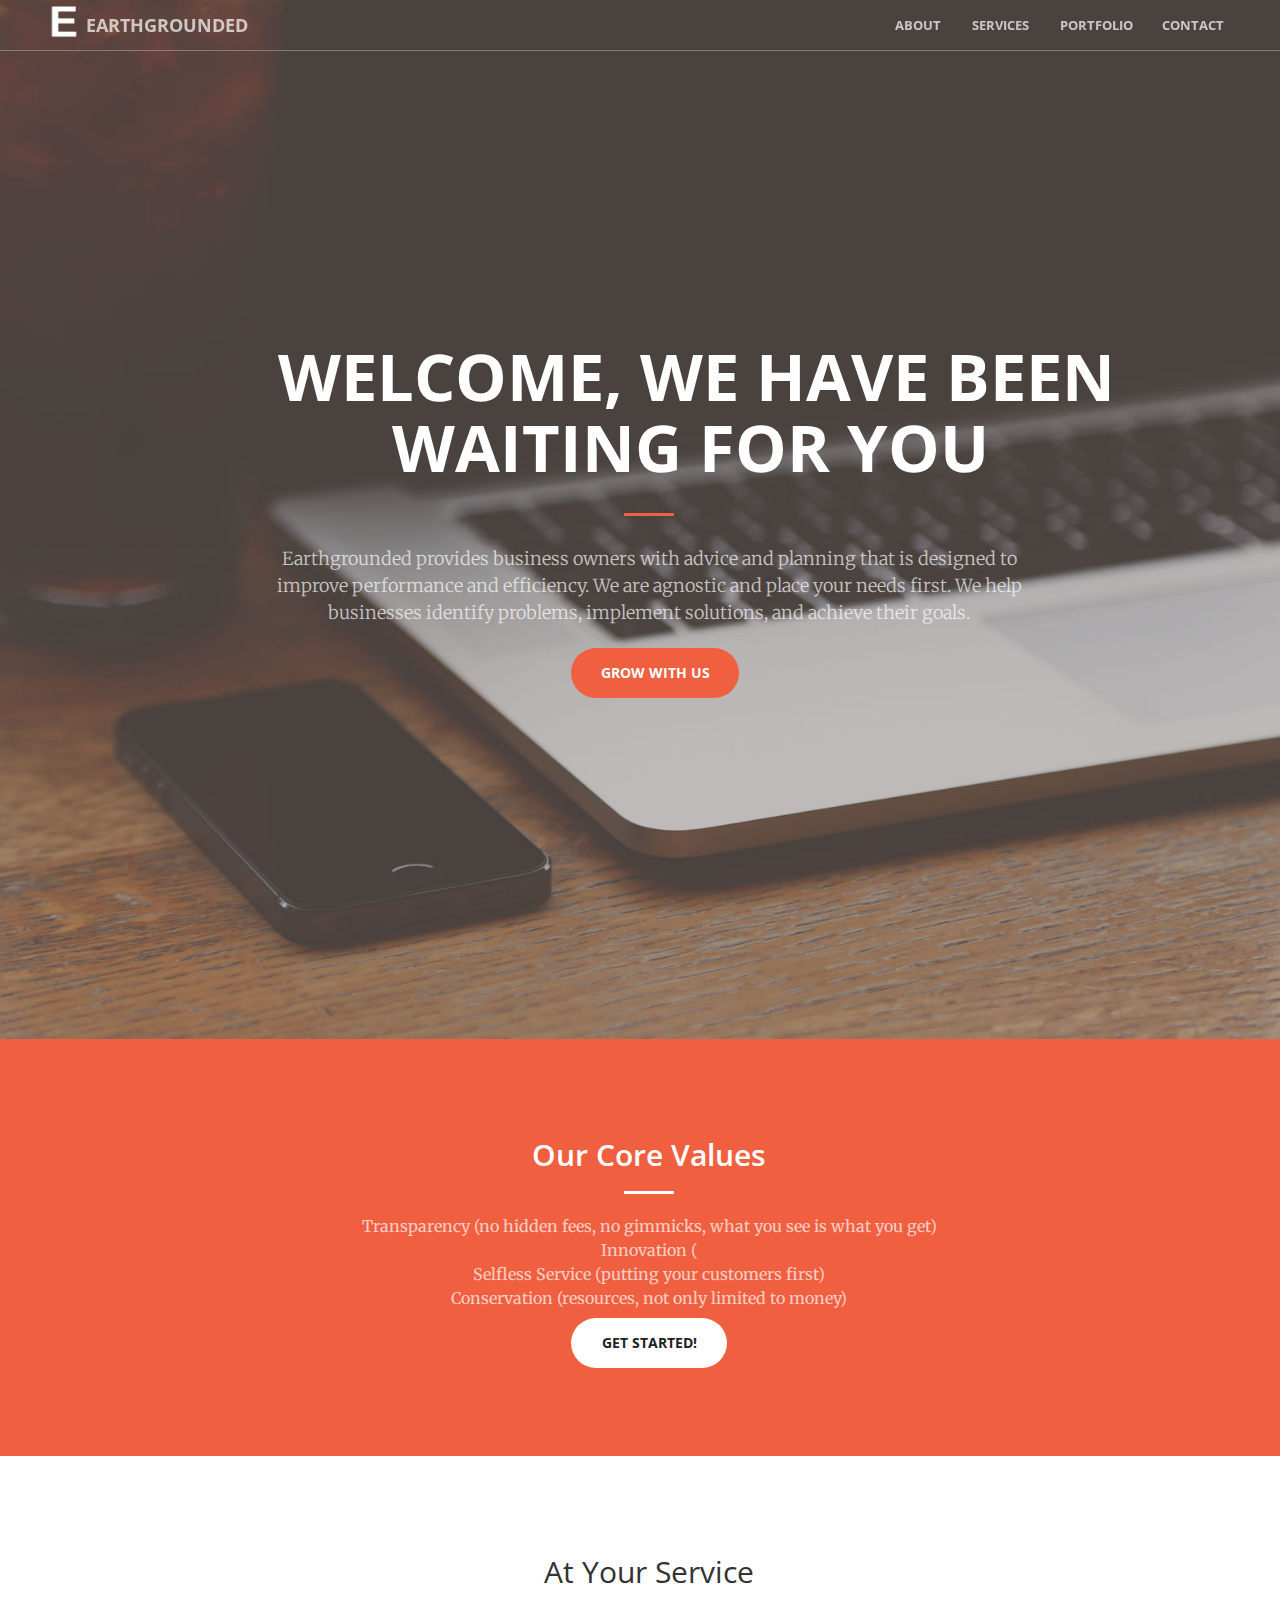
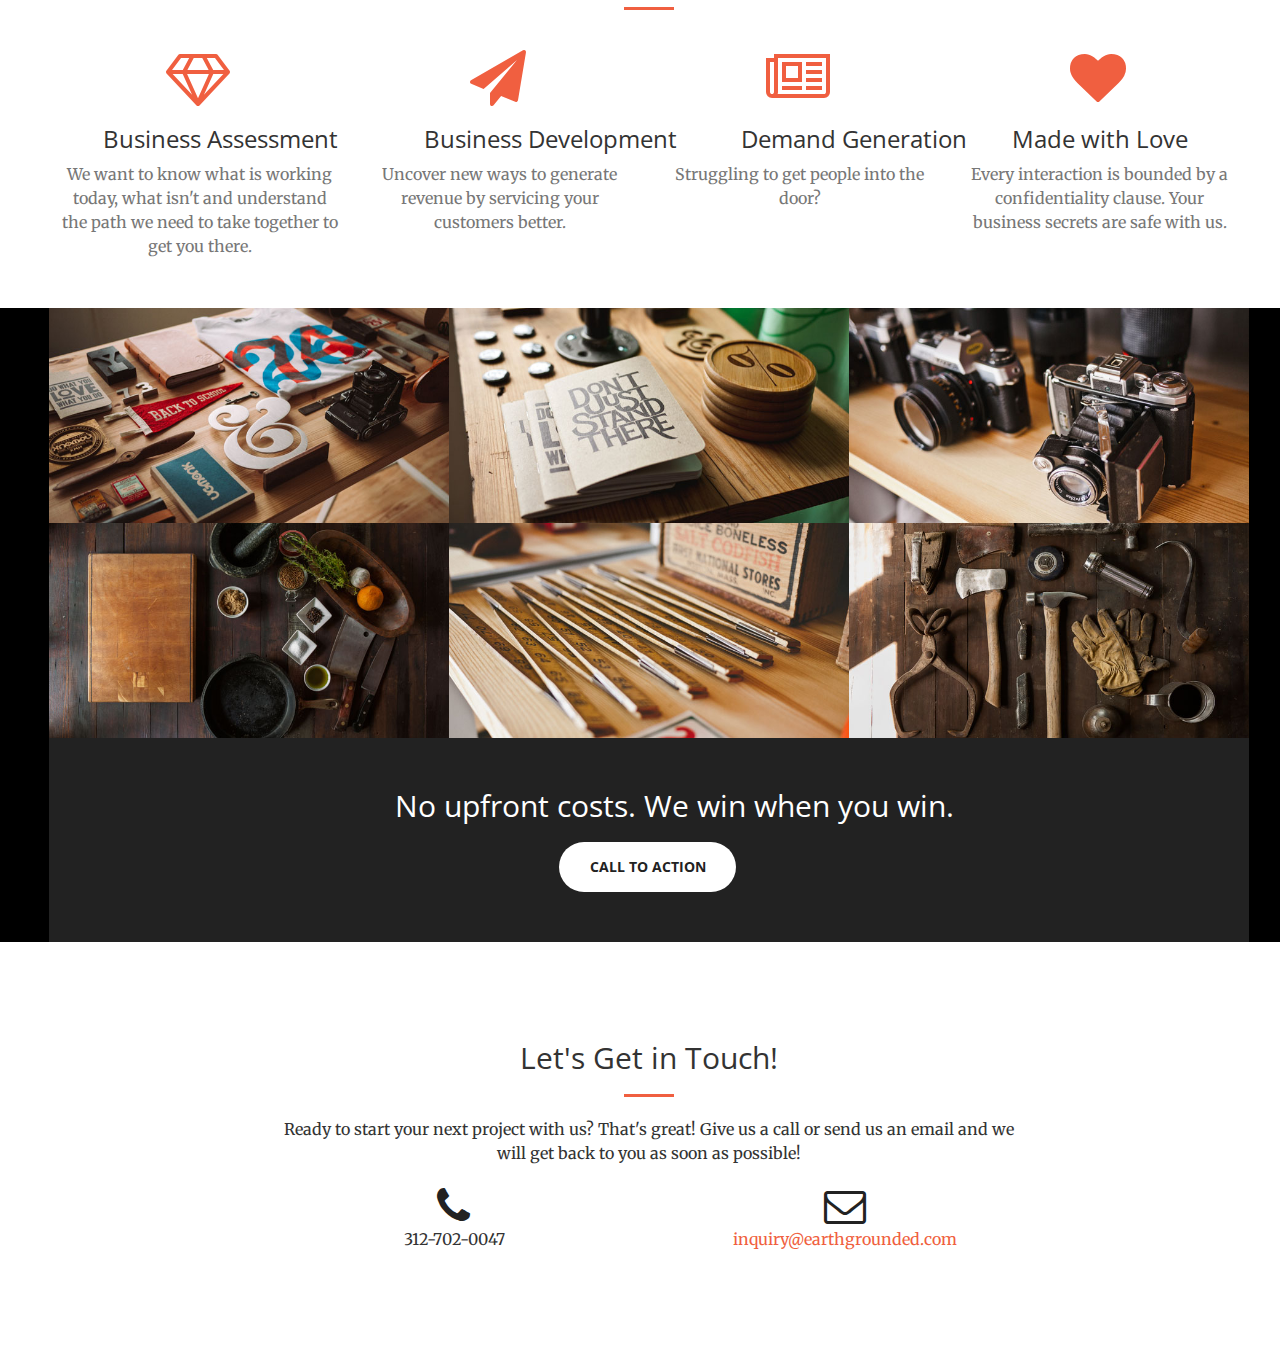
==== home.html @ 58cc75e0 "Add files via upload" ====
﻿<!DOCTYPE html>
<html>
  <head>
    <title>Home</title>
    <meta http-equiv="X-UA-Compatible" content="IE=edge"/>
    <meta http-equiv="content-type" content="text/html; charset=utf-8"/>
    <meta name="apple-mobile-web-app-capable" content="yes"/>
    <link href="resources/css/axure_rp_page.css" type="text/css" rel="stylesheet"/>
    <link href="data/styles.css" type="text/css" rel="stylesheet"/>
    <link href="files/home/styles.css" type="text/css" rel="stylesheet"/>
    <link href="http://maxcdn.bootstrapcdn.com/font-awesome/4.3.0/css/font-awesome.min.css" type="text/css" rel="stylesheet"/>
    <link href="http://fonts.googleapis.com/css?family=Open+Sans:300italic,400italic,600italic,700italic,800italic,400,300,600,700,800" type="text/css" rel="stylesheet"/>
    <link href="http://fonts.googleapis.com/css?family=Merriweather:400,300,300italic,400italic,700,700italic,900,900italic" type="text/css" rel="stylesheet"/>
    <script src="resources/scripts/jquery-1.7.1.min.js"></script>
    <script src="resources/scripts/jquery-ui-1.8.10.custom.min.js"></script>
    <script src="resources/scripts/prototypePre.js"></script>
    <script src="data/document.js"></script>
    <script src="resources/scripts/prototypePost.js"></script>
    <script src="files/home/data.js"></script>
    <script type="text/javascript">
      $axure.utils.getTransparentGifPath = function() { return 'resources/images/transparent.gif'; };
      $axure.utils.getOtherPath = function() { return 'resources/Other.html'; };
      $axure.utils.getReloadPath = function() { return 'resources/reload.html'; };
    </script>
  </head>
  <body>
    <div id="base" class="">

      <!-- Full Width Background - About (Dynamic Panel) -->
      <div id="u0" class="ax_default" data-label="Full Width Background - About">
        <div id="u0_state0" class="panel_state" data-label="State1" style="">
          <div id="u0_state0_content" class="panel_state_content">

            <!-- Background - For Scrolling Target (Rectangle) -->
            <div id="u1" class="ax_default shape" data-label="Background - For Scrolling Target">
              <div id="u1_div" class=""></div>
            </div>
          </div>
        </div>
      </div>

      <!-- Full Width Background - Service (Dynamic Panel) -->
      <div id="u2" class="ax_default" data-label="Full Width Background - Service">
        <div id="u2_state0" class="panel_state" data-label="State1" style="">
          <div id="u2_state0_content" class="panel_state_content">
          </div>
        </div>
      </div>

      <!-- Full Width Background - Gallery (Dynamic Panel) -->
      <div id="u3" class="ax_default" data-label="Full Width Background - Gallery">
        <div id="u3_state0" class="panel_state" data-label="State1" style="">
          <div id="u3_state0_content" class="panel_state_content">
          </div>
        </div>
      </div>

      <!-- Full Width Background - Let's Get in Touch! (Dynamic Panel) -->
      <div id="u4" class="ax_default" data-label="Full Width Background - Let's Get in Touch!">
        <div id="u4_state0" class="panel_state" data-label="State1" style="">
          <div id="u4_state0_content" class="panel_state_content">

            <!-- Unnamed (Rectangle) -->
            <div id="u5" class="ax_default shape">
              <div id="u5_div" class=""></div>
            </div>
          </div>
        </div>
      </div>

      <!-- Background - Contact (Rectangle) -->
      <div id="u6" class="ax_default shape" data-label="Background - Contact">
        <div id="u6_div" class=""></div>
      </div>

      <!-- Background - At Your Service (Rectangle) -->
      <div id="u7" class="ax_default shape" data-label="Background - At Your Service">
        <div id="u7_div" class=""></div>
      </div>

      <!-- Orange Pop Up 1 (Dynamic Panel) -->
      <div id="u8" class="ax_default ax_default_hidden" data-label="Orange Pop Up 1" style="display:none; visibility: hidden">
        <div id="u8_state0" class="panel_state" data-label="State1" style="">
          <div id="u8_state0_content" class="panel_state_content">

            <!-- Unnamed (Rectangle) -->
            <div id="u9" class="ax_default shape">
              <div id="u9_div" class=""></div>
              <div id="u9_text" class="text ">
                <p style="font-size:16px;"><span style="font-family:'Open Sans Semibold', 'Open Sans Regular', 'Open Sans';font-weight:600;color:rgba(255, 255, 255, 0.698039215686274);">CATEGORY</span></p><p style="font-size:22px;"><span style="font-family:'Open Sans Regular', 'Open Sans';font-weight:400;color:#FFFFFF;">Project Name</span></p>
              </div>
            </div>
          </div>
        </div>
      </div>

      <!-- Orange Pop Up 2 (Dynamic Panel) -->
      <div id="u10" class="ax_default ax_default_hidden" data-label="Orange Pop Up 2" style="display:none; visibility: hidden">
        <div id="u10_state0" class="panel_state" data-label="State1" style="">
          <div id="u10_state0_content" class="panel_state_content">

            <!-- Unnamed (Rectangle) -->
            <div id="u11" class="ax_default shape">
              <div id="u11_div" class=""></div>
              <div id="u11_text" class="text ">
                <p style="font-size:16px;"><span style="font-family:'Open Sans Semibold', 'Open Sans Regular', 'Open Sans';font-weight:600;color:rgba(255, 255, 255, 0.698039215686274);">CATEGORY</span></p><p style="font-size:22px;"><span style="font-family:'Open Sans Regular', 'Open Sans';font-weight:400;color:#FFFFFF;">Project Name</span></p>
              </div>
            </div>
          </div>
        </div>
      </div>

      <!-- Orange Pop Up 3 (Dynamic Panel) -->
      <div id="u12" class="ax_default ax_default_hidden" data-label="Orange Pop Up 3" style="display:none; visibility: hidden">
        <div id="u12_state0" class="panel_state" data-label="State1" style="">
          <div id="u12_state0_content" class="panel_state_content">

            <!-- Unnamed (Rectangle) -->
            <div id="u13" class="ax_default shape">
              <div id="u13_div" class=""></div>
              <div id="u13_text" class="text ">
                <p style="font-size:16px;"><span style="font-family:'Open Sans Semibold', 'Open Sans Regular', 'Open Sans';font-weight:600;color:rgba(255, 255, 255, 0.698039215686274);">CATEGORY</span></p><p style="font-size:22px;"><span style="font-family:'Open Sans Regular', 'Open Sans';font-weight:400;color:#FFFFFF;">Project Name</span></p>
              </div>
            </div>
          </div>
        </div>
      </div>

      <!-- Orange Pop Up 4 (Dynamic Panel) -->
      <div id="u14" class="ax_default ax_default_hidden" data-label="Orange Pop Up 4" style="display:none; visibility: hidden">
        <div id="u14_state0" class="panel_state" data-label="State1" style="">
          <div id="u14_state0_content" class="panel_state_content">

            <!-- Unnamed (Rectangle) -->
            <div id="u15" class="ax_default shape">
              <div id="u15_div" class=""></div>
              <div id="u15_text" class="text ">
                <p style="font-size:16px;"><span style="font-family:'Open Sans Semibold', 'Open Sans Regular', 'Open Sans';font-weight:600;color:rgba(255, 255, 255, 0.698039215686274);">CATEGORY</span></p><p style="font-size:22px;"><span style="font-family:'Open Sans Regular', 'Open Sans';font-weight:400;color:#FFFFFF;">Project Name</span></p>
              </div>
            </div>
          </div>
        </div>
      </div>

      <!-- Orange Pop Up 5 (Dynamic Panel) -->
      <div id="u16" class="ax_default ax_default_hidden" data-label="Orange Pop Up 5" style="display:none; visibility: hidden">
        <div id="u16_state0" class="panel_state" data-label="State1" style="">
          <div id="u16_state0_content" class="panel_state_content">

            <!-- Unnamed (Rectangle) -->
            <div id="u17" class="ax_default shape">
              <div id="u17_div" class=""></div>
              <div id="u17_text" class="text ">
                <p style="font-size:16px;"><span style="font-family:'Open Sans Semibold', 'Open Sans Regular', 'Open Sans';font-weight:600;color:rgba(255, 255, 255, 0.698039215686274);">CATEGORY</span></p><p style="font-size:22px;"><span style="font-family:'Open Sans Regular', 'Open Sans';font-weight:400;color:#FFFFFF;">Project Name</span></p>
              </div>
            </div>
          </div>
        </div>
      </div>

      <!-- Orange Pop Up 6 (Dynamic Panel) -->
      <div id="u18" class="ax_default ax_default_hidden" data-label="Orange Pop Up 6" style="display:none; visibility: hidden">
        <div id="u18_state0" class="panel_state" data-label="State1" style="">
          <div id="u18_state0_content" class="panel_state_content">

            <!-- Unnamed (Rectangle) -->
            <div id="u19" class="ax_default shape">
              <div id="u19_div" class=""></div>
              <div id="u19_text" class="text ">
                <p style="font-size:16px;"><span style="font-family:'Open Sans Semibold', 'Open Sans Regular', 'Open Sans';font-weight:600;color:rgba(255, 255, 255, 0.698039215686274);">CATEGORY</span></p><p style="font-size:22px;"><span style="font-family:'Open Sans Regular', 'Open Sans';font-weight:400;color:#FFFFFF;">Project Name</span></p>
              </div>
            </div>
          </div>
        </div>
      </div>

      <!-- Hero Image DP (Dynamic Panel) -->
      <div id="u20" class="ax_default" data-label="Hero Image DP">
        <div id="u20_state0" class="panel_state" data-label="State1" style="">
          <div id="u20_state0_content" class="panel_state_content">
          </div>
        </div>
      </div>

      <!-- Header DP (Dynamic Panel) -->
      <div id="u21" class="ax_default" data-label="Header DP">
        <div id="u21_state0" class="panel_state" data-label="Header" style="">
          <div id="u21_state0_content" class="panel_state_content">

            <!-- Sticky Header (Rectangle) -->
            <div id="u22" class="ax_default shape" data-label="Sticky Header">
              <div id="u22_div" class=""></div>
            </div>

            <!-- Logo - Header Nav (Rectangle) -->
            <div id="u23" class="ax_default paragraph" data-label="Logo - Header Nav">
              <div id="u23_div" class=""></div>
              <div id="u23_text" class="text ">
                <p><span>EARTHGROUNDED</span></p>
              </div>
            </div>

            <!-- Contact - Header Nav (Rectangle) -->
            <div id="u24" class="ax_default paragraph" data-label="Contact - Header Nav">
              <div id="u24_div" class=""></div>
              <div id="u24_text" class="text ">
                <p><span>CONTACT</span></p>
              </div>
            </div>

            <!-- Portfolio - Header Nav (Rectangle) -->
            <div id="u25" class="ax_default paragraph" data-label="Portfolio - Header Nav">
              <div id="u25_div" class=""></div>
              <div id="u25_text" class="text ">
                <p><span>PORTFOLIO</span></p>
              </div>
            </div>

            <!-- Services - Header Nav (Rectangle) -->
            <div id="u26" class="ax_default paragraph" data-label="Services - Header Nav">
              <div id="u26_div" class=""></div>
              <div id="u26_text" class="text ">
                <p><span>SERVICES</span></p>
              </div>
            </div>

            <!-- About - Header Nav (Rectangle) -->
            <div id="u27" class="ax_default paragraph" data-label="About - Header Nav">
              <div id="u27_div" class=""></div>
              <div id="u27_text" class="text ">
                <p><span>ABOUT</span></p>
              </div>
            </div>

            <!-- Unnamed (Image) -->
            <div id="u28" class="ax_default image">
              <img id="u28_img" class="img " src="images/home/u28.png"/>
            </div>
          </div>
        </div>
        <div id="u21_state1" class="panel_state" data-label="Sticky Header" style="visibility: hidden;">
          <div id="u21_state1_content" class="panel_state_content">

            <!-- Logo - Header Nav (Rectangle) -->
            <div id="u29" class="ax_default paragraph" data-label="Logo - Header Nav">
              <div id="u29_div" class=""></div>
              <div id="u29_text" class="text ">
                <p><span>EARTHGROUNDED</span></p>
              </div>
            </div>

            <!-- Contact - Header Nav (Rectangle) -->
            <div id="u30" class="ax_default paragraph" data-label="Contact - Header Nav">
              <div id="u30_div" class=""></div>
              <div id="u30_text" class="text ">
                <p><span>CONTACT</span></p>
              </div>
            </div>

            <!-- Portfolio - Header Nav (Rectangle) -->
            <div id="u31" class="ax_default paragraph" data-label="Portfolio - Header Nav">
              <div id="u31_div" class=""></div>
              <div id="u31_text" class="text ">
                <p><span>PORTFOLIO</span></p>
              </div>
            </div>

            <!-- Services - Header Nav (Rectangle) -->
            <div id="u32" class="ax_default paragraph" data-label="Services - Header Nav">
              <div id="u32_div" class=""></div>
              <div id="u32_text" class="text ">
                <p><span>SERVICES</span></p>
              </div>
            </div>

            <!-- About - Header Nav (Rectangle) -->
            <div id="u33" class="ax_default paragraph" data-label="About - Header Nav">
              <div id="u33_div" class=""></div>
              <div id="u33_text" class="text ">
                <p><span>ABOUT</span></p>
              </div>
            </div>

            <!-- Sticky Header Divider Line (Horizontal Line) -->
            <div id="u34" class="ax_default horizontal_line" data-label="Sticky Header Divider Line">
              <img id="u34_img" class="img " src="images/home/sticky_header_divider_line_u34.png"/>
            </div>

            <!-- Unnamed (Image) -->
            <div id="u35" class="ax_default image">
              <img id="u35_img" class="img " src="images/home/u35.png"/>
            </div>
          </div>
        </div>
      </div>

      <!-- Hero Text - H1 (Rectangle) -->
      <div id="u36" class="ax_default heading_1" data-label="Hero Text - H1">
        <div id="u36_div" class=""></div>
        <div id="u36_text" class="text ">
          <p><span>WELCOME, WE HAVE BEEN </span></p><p><span>WAITING FOR YOU</span></p>
        </div>
      </div>

      <!-- Orange Highlight (Rectangle) -->
      <div id="u37" class="ax_default shape" data-label="Orange Highlight">
        <div id="u37_div" class=""></div>
      </div>

      <!-- Header Content Text (Rectangle) -->
      <div id="u38" class="ax_default paragraph" data-label="Header Content Text">
        <div id="u38_div" class=""></div>
        <div id="u38_text" class="text ">
          <p><span>Earthgrounded provides business owners with advice and planning that is designed to improve performance and efficiency. We are agnostic and place your needs first. We help businesses identify problems, implement solutions, and achieve their goals. </span></p>
        </div>
      </div>

      <!-- Button - Find Out More - Orange (Rectangle) -->
      <div id="u39" class="ax_default shape" data-label="Button - Find Out More - Orange">
        <div id="u39_div" class=""></div>
        <div id="u39_text" class="text ">
          <p><span>GROW WITH US</span></p>
        </div>
      </div>

      <!-- H2 - Section Heading - We've got what you need! (Rectangle) -->
      <div id="u40" class="ax_default heading_2" data-label="H2 - Section Heading - We've got what you need!">
        <div id="u40_div" class=""></div>
        <div id="u40_text" class="text ">
          <p><span>Our Core Values</span></p>
        </div>
      </div>

      <!-- White Highlight (Rectangle) -->
      <div id="u41" class="ax_default shape" data-label="White Highlight">
        <div id="u41_div" class=""></div>
      </div>

      <!-- Button - Get Started! - White (Rectangle) -->
      <div id="u42" class="ax_default shape" data-label="Button - Get Started! - White">
        <div id="u42_div" class=""></div>
        <div id="u42_text" class="text ">
          <p><span>GET STARTED!</span></p>
        </div>
      </div>

      <!-- H2 - Section Heading (Rectangle) -->
      <div id="u43" class="ax_default heading_2" data-label="H2 - Section Heading">
        <div id="u43_div" class=""></div>
        <div id="u43_text" class="text ">
          <p><span>At Your Service</span></p>
        </div>
      </div>

      <!-- Orange Highlight (Rectangle) -->
      <div id="u44" class="ax_default shape" data-label="Orange Highlight">
        <div id="u44_div" class=""></div>
      </div>

      <!-- Icon - Diamond (Rectangle) -->
      <div id="u45" class="ax_default heading_2" data-label="Icon - Diamond">
        <div id="u45_div" class=""></div>
        <div id="u45_text" class="text ">
          <p><span></span></p>
        </div>
      </div>

      <!-- H3 - Sturdy Templates (Rectangle) -->
      <div id="u46" class="ax_default heading_2" data-label="H3 - Sturdy Templates">
        <div id="u46_div" class=""></div>
        <div id="u46_text" class="text ">
          <p><span>Business Assessment</span></p>
        </div>
      </div>

      <!-- Paragraph Text - Muted (Rectangle) -->
      <div id="u47" class="ax_default paragraph" data-label="Paragraph Text - Muted">
        <div id="u47_div" class=""></div>
        <div id="u47_text" class="text ">
          <p><span>We want to know what is working today, what isn't and understand the path we need to take together to get you there. </span></p>
        </div>
      </div>

      <!-- Icon - Airplane (Rectangle) -->
      <div id="u48" class="ax_default heading_2" data-label="Icon - Airplane">
        <div id="u48_div" class=""></div>
        <div id="u48_text" class="text ">
          <p><span></span></p>
        </div>
      </div>

      <!-- H3 - Sturdy Templates (Rectangle) -->
      <div id="u49" class="ax_default heading_2" data-label="H3 - Sturdy Templates">
        <div id="u49_div" class=""></div>
        <div id="u49_text" class="text ">
          <p><span>Business Development</span></p>
        </div>
      </div>

      <!-- Paragraph Text - Muted (Rectangle) -->
      <div id="u50" class="ax_default paragraph" data-label="Paragraph Text - Muted">
        <div id="u50_div" class=""></div>
        <div id="u50_text" class="text ">
          <p><span>Uncover new ways to generate revenue by servicing your customers better. </span></p>
        </div>
      </div>

      <!-- Icon - Heart (Rectangle) -->
      <div id="u51" class="ax_default heading_2" data-label="Icon - Heart">
        <div id="u51_div" class=""></div>
        <div id="u51_text" class="text ">
          <p><span></span></p>
        </div>
      </div>

      <!-- H3 - Sturdy Templates (Rectangle) -->
      <div id="u52" class="ax_default heading_2" data-label="H3 - Sturdy Templates">
        <div id="u52_div" class=""></div>
        <div id="u52_text" class="text ">
          <p><span>Made with Love</span></p>
        </div>
      </div>

      <!-- Paragraph Text - Muted (Rectangle) -->
      <div id="u53" class="ax_default paragraph" data-label="Paragraph Text - Muted">
        <div id="u53_div" class=""></div>
        <div id="u53_text" class="text ">
          <p><span>Every interaction is bounded by a confidentiality clause. Your business secrets are safe with us.</span></p>
        </div>
      </div>

      <!-- Icon - Newspaper (Rectangle) -->
      <div id="u54" class="ax_default heading_2" data-label="Icon - Newspaper">
        <div id="u54_div" class=""></div>
        <div id="u54_text" class="text ">
          <p><span></span></p>
        </div>
      </div>

      <!-- H3 - Sturdy Templates (Rectangle) -->
      <div id="u55" class="ax_default heading_2" data-label="H3 - Sturdy Templates">
        <div id="u55_div" class=""></div>
        <div id="u55_text" class="text ">
          <p><span>Demand Generation</span></p>
        </div>
      </div>

      <!-- Paragraph Text - Muted (Rectangle) -->
      <div id="u56" class="ax_default paragraph" data-label="Paragraph Text - Muted">
        <div id="u56_div" class=""></div>
        <div id="u56_text" class="text ">
          <p><span>Struggling to get people into the door?</span></p>
        </div>
      </div>

      <!-- Gallery Photo 1 (Image) -->
      <div id="u57" class="ax_default image" data-label="Gallery Photo 1">
        <img id="u57_img" class="img " src="images/home/gallery_photo_1_u57.jpg"/>
      </div>

      <!-- Gallery Photo 2 (Image) -->
      <div id="u58" class="ax_default image" data-label="Gallery Photo 2">
        <img id="u58_img" class="img " src="images/home/gallery_photo_2_u58.jpg"/>
      </div>

      <!-- Gallery Photo 3 (Image) -->
      <div id="u59" class="ax_default image" data-label="Gallery Photo 3">
        <img id="u59_img" class="img " src="images/home/gallery_photo_3_u59.jpg"/>
      </div>

      <!-- Gallery Photo 4 (Image) -->
      <div id="u60" class="ax_default image" data-label="Gallery Photo 4">
        <img id="u60_img" class="img " src="images/home/gallery_photo_4_u60.jpg"/>
      </div>

      <!-- Gallery Photo 5 (Image) -->
      <div id="u61" class="ax_default image" data-label="Gallery Photo 5">
        <img id="u61_img" class="img " src="images/home/gallery_photo_5_u61.jpg"/>
      </div>

      <!-- Gallery Photo 6 (Image) -->
      <div id="u62" class="ax_default image" data-label="Gallery Photo 6">
        <img id="u62_img" class="img " src="images/home/gallery_photo_6_u62.jpg"/>
      </div>

      <!-- Background - Download Section (Rectangle) -->
      <div id="u63" class="ax_default shape" data-label="Background - Download Section">
        <div id="u63_div" class=""></div>
      </div>

      <!-- H2 - Section Heading - Download at (Rectangle) -->
      <div id="u64" class="ax_default heading_2" data-label="H2 - Section Heading - Download at">
        <div id="u64_div" class=""></div>
        <div id="u64_text" class="text ">
          <p><span>No upfront costs. We win when you win.</span></p>
        </div>
      </div>

      <!-- Button - Download Now - White (Rectangle) -->
      <div id="u65" class="ax_default shape" data-label="Button - Download Now - White">
        <div id="u65_div" class=""></div>
        <div id="u65_text" class="text ">
          <p><span>CALL TO ACTION</span></p>
        </div>
      </div>

      <!-- H2 - Section Heading - Let's Get in Touch! (Rectangle) -->
      <div id="u66" class="ax_default heading_2" data-label="H2 - Section Heading - Let's Get in Touch!">
        <div id="u66_div" class=""></div>
        <div id="u66_text" class="text ">
          <p><span>Let's Get in Touch!</span></p>
        </div>
      </div>

      <!-- Orange Highlight (Rectangle) -->
      <div id="u67" class="ax_default shape" data-label="Orange Highlight">
        <div id="u67_div" class=""></div>
      </div>

      <!-- Paragraph Text - Faded (Rectangle) -->
      <div id="u68" class="ax_default paragraph" data-label="Paragraph Text - Faded">
        <div id="u68_div" class=""></div>
        <div id="u68_text" class="text ">
          <p><span>Ready to start your next project with us? That's great! Give us a call or send us an email and we will get back to you as soon as possible!</span></p>
        </div>
      </div>

      <!-- Paragraph Text - Faded - Phone Number (Rectangle) -->
      <div id="u69" class="ax_default paragraph" data-label="Paragraph Text - Faded - Phone Number">
        <div id="u69_div" class=""></div>
        <div id="u69_text" class="text ">
          <p><span>312-702-0047</span></p>
        </div>
      </div>

      <!-- Paragraph Text - Faded - Email Address (Rectangle) -->
      <div id="u70" class="ax_default paragraph" data-label="Paragraph Text - Faded - Email Address">
        <div id="u70_div" class=""></div>
        <div id="u70_text" class="text ">
          <p><span>inquiry@earthgrounded.com</span></p>
        </div>
      </div>

      <!-- Icon - Phone (Rectangle) -->
      <div id="u71" class="ax_default paragraph" data-label="Icon - Phone">
        <div id="u71_div" class=""></div>
        <div id="u71_text" class="text ">
          <p><span></span></p>
        </div>
      </div>

      <!-- Icon - Email (Rectangle) -->
      <div id="u72" class="ax_default paragraph" data-label="Icon - Email">
        <div id="u72_div" class=""></div>
        <div id="u72_text" class="text ">
          <p><span></span></p>
        </div>
      </div>

      <!-- Unnamed (Rectangle) -->
      <div id="u73" class="ax_default paragraph">
        <div id="u73_div" class=""></div>
        <div id="u73_text" class="text ">
          <p><span>Transparency (no hidden fees, no gimmicks, what you see is what you get)</span></p><p><span>Innovation (</span></p><p><span>Selfless Service (putting your customers first)</span></p><p><span>Conservation (resources, not only limited to money)</span></p><p><span><br></span></p>
        </div>
      </div>

      <!-- Header Divider (Dynamic Panel) -->
      <div id="u74" class="ax_default" data-label="Header Divider">
        <div id="u74_state0" class="panel_state" data-label="Header Divider" style="">
          <div id="u74_state0_content" class="panel_state_content">

            <!-- Unnamed (Rectangle) -->
            <div id="u75" class="ax_default shape">
              <div id="u75_div" class=""></div>
            </div>
          </div>
        </div>
        <div id="u74_state1" class="panel_state" data-label="Sticky Header Divider" style="visibility: hidden;">
          <div id="u74_state1_content" class="panel_state_content">

            <!-- Unnamed (Rectangle) -->
            <div id="u76" class="ax_default shape">
              <div id="u76_div" class=""></div>
            </div>
          </div>
        </div>
      </div>
    </div>
  </body>
</html>
---- resources/css/axure_rp_page.css ----
﻿/* so the window resize fires within a frame in IE7 */
html, body {
    height: 100%;
}

a {
    color: inherit;
}

p {
    margin: 0px;
    text-rendering: optimizeLegibility;
    font-feature-settings: "kern" 1;
    -webkit-font-feature-settings: "kern";
    -moz-font-feature-settings: "kern";
    -moz-font-feature-settings: "kern=1";
    font-kerning: normal;
}

iframe {
    background: #FFFFFF;
}

/* to match IE with C, FF */
input {
    padding: 1px 0px 1px 0px;
    box-sizing: border-box;
    -moz-box-sizing: border-box;
}

textarea {
    margin: 0px;
    box-sizing: border-box;
    -moz-box-sizing: border-box;
}

div.intcases {
    font-family: arial; 
    font-size: 12px;
    text-align:left; 
    border:1px solid #AAA; 
    background:#FFF none repeat scroll 0% 0%; 
    z-index:9999; 
    visibility:hidden; 
    position:absolute;
    padding: 0px;
    border-radius: 3px;
    white-space: nowrap;
}

div.intcaselink {
    cursor: pointer;
    padding: 3px 8px 3px 8px;
    margin: 5px;
    background:#EEE none repeat scroll 0% 0%; 
    border:1px solid #AAA;
    border-radius: 3px;
}

div.refpageimage {
    position: absolute;
    left: 0px;
    top: 0px;
    font-size: 0px;
    width: 16px;
    height: 16px;
    cursor: pointer;
    background-image: url(images/newwindow.gif);
    background-repeat: no-repeat;
}

div.annnoteimage {
    position: absolute;
    left: 0px;
    top: 0px;
    font-size: 0px;
    /*width: 16px;
    height: 12px;*/
    cursor: help;
    /*background-image: url(images/note.gif);*/
    /*background-repeat: no-repeat;*/
    width: 13px;
    height: 12px;
    padding-top: 1px;
    text-align: center;
    background-color: #138CDD;
    -moz-box-shadow: 1px 1px 3px #aaa;
    -webkit-box-shadow: 1px 1px 3px #aaa;
    box-shadow: 1px 1px 3px #aaa;
}

div.annnoteline {
    display: inline-block;
    width: 9px;
    height: 1px;
    border-bottom: 1px solid white;
    margin-top: 1px;
}

div.annnotelabel {
    position: absolute;
    left: 0px;
    top: 0px;
    font-family: Helvetica,Arial;
    font-size: 10px;
    /*border: 1px solid rgb(166,221,242);*/
    cursor: help;
    /*background:rgb(0,157,217) none repeat scroll 0% 0%;*/ 
    padding: 1px 3px 1px 3px;
    white-space: nowrap;
    color: white;
    
    background-color: #138CDD;
    -moz-box-shadow: 1px 1px 3px #aaa;
    -webkit-box-shadow: 1px 1px 3px #aaa;
    box-shadow: 1px 1px 3px #aaa;
}

.annotation {
    font-size: 12px;
    padding-left: 2px;
    margin-bottom: 5px;
}

.annotationName {
    /*font-size: 13px;
    font-weight: bold;
    margin-bottom: 3px;
    white-space: nowrap;*/

    font-family: 'Trebuchet MS';
    font-size: 14px;
    font-weight: bold;
    margin-bottom: 5px;
    white-space: nowrap;
}

.annotationValue {
    font-family: Arial, Helvetica, Sans-Serif;
    font-size: 12px;
    color: #4a4a4a;
    line-height: 21px;
    margin-bottom: 20px;
}

.noteLink {
    text-decoration: inherit;
    color: inherit;
}

.noteLink:hover {
    background-color: white;
}

/* this is a fix for the issue where dialogs jump around and takes the text-align from the body */
.dialogFix {
    position:absolute;
    text-align:left;
    border: 1px solid #8f949a;
}


@keyframes pulsate {
  from {
    box-shadow: 0 0 10px #15d6ba;
  }
  to {
    box-shadow: 0 0 20px #15d6ba;
  }
}

@-webkit-keyframes pulsate {
  from {
    -webkit-box-shadow: 0 0 10px #15d6ba;
    box-shadow: 0 0 10px #15d6ba;
  }
  to {
    -webkit-box-shadow: 0 0 20px #15d6ba;
    box-shadow: 0 0 20px #15d6ba;
  }
}
 
@-moz-keyframes pulsate {
  from {
    -moz-box-shadow: 0 0 10px #15d6ba;
    box-shadow: 0 0 10px #15d6ba;
  }
  to {
    -moz-box-shadow: 0 0 20px #15d6ba;
    box-shadow: 0 0 20px #15d6ba;
  }
}

.legacyPulsateBorder {
    /*border: 5px solid #15d6ba;
    margin: -5px;*/
    -moz-box-shadow: 0 0 10px 3px #15d6ba;
    box-shadow: 0 0 10px 3px #15d6ba;
}

.pulsateBorder {
  animation-name: pulsate;
  animation-timing-function: ease-in-out;
  animation-duration: 0.9s;
  animation-iteration-count: infinite;
  animation-direction: alternate;
  
  -webkit-animation-name: pulsate;
  -webkit-animation-timing-function: ease-in-out;
  -webkit-animation-duration: 0.9s;
  -webkit-animation-iteration-count: infinite;
  -webkit-animation-direction: alternate;

  -moz-animation-name: pulsate;
  -moz-animation-timing-function: ease-in-out;
  -moz-animation-duration: 0.9s;
  -moz-animation-iteration-count: infinite;
  -moz-animation-direction: alternate;
}

.ax_default_hidden, .ax_default_unplaced{
    display: none;
    visibility: hidden;
}

.widgetNoteSelected {
    -moz-box-shadow: 0 0 10px 3px #138CDD;
    box-shadow: 0 0 10px 3px #138CDD;
    /*-moz-box-shadow: 0 0 20px #3915d6;
    box-shadow: 0 0 20px #3915d6;*/
    /*border: 3px solid #3915d6;*/
    /*margin: -3px;*/
}


.singleImg {
    display: none;
    visibility: hidden;
}
---- data/styles.css ----
﻿.ax_default {
  font-family:'Arial';
  font-weight:400;
  font-style:normal;
  font-size:13px;
  color:#333333;
  text-align:center;
  line-height:normal;
}
.shape {
}
.image {
  color:#000000;
}
.heading_1 {
  font-family:'Arial Bold', 'Arial';
  font-weight:700;
  font-style:normal;
  font-size:32px;
  text-align:left;
}
.heading_2 {
  font-family:'Arial Bold', 'Arial';
  font-weight:700;
  font-style:normal;
  font-size:24px;
  text-align:left;
}
.heading_3 {
  font-family:'Arial Bold', 'Arial';
  font-weight:700;
  font-style:normal;
  font-size:18px;
  text-align:left;
}
.heading_4 {
  font-family:'Arial Bold', 'Arial';
  font-weight:700;
  font-style:normal;
  font-size:14px;
  text-align:left;
}
.heading_5 {
  font-family:'Arial Bold', 'Arial';
  font-weight:700;
  font-style:normal;
  text-align:left;
}
.heading_6 {
  font-family:'Arial Bold', 'Arial';
  font-weight:700;
  font-style:normal;
  font-size:10px;
  text-align:left;
}
.paragraph {
  text-align:left;
}
.horizontal_line {
}
---- files/home/styles.css ----
﻿body {
  margin:0px;
  background-color:rgba(247, 247, 247, 1);
  background-image:none;
  position:relative;
  left:-0px;
  width:1182px;
  margin-left:auto;
  margin-right:auto;
  text-align:left;
}
#base {
  position:absolute;
  z-index:0;
}
#u0 {
  border-width:0px;
  position:absolute;
  left:0px;
  top:1039px;
  width:1200px;
  height:417px;
  overflow:hidden;
}
#u0_state0 {
  border-width:0px;
  position:absolute;
  left:0px;
  top:0px;
  width:1200px;
  height:417px;
  -ms-overflow-x:hidden;
  overflow-x:hidden;
  -ms-overflow-y:hidden;
  overflow-y:hidden;
  background-color:rgba(240, 95, 64, 1);
  background-image:none;
}
#u0_state0_content {
  border-width:0px;
  position:absolute;
  left:0px;
  top:0px;
  width:1px;
  height:1px;
}
#u1_div {
  border-width:0px;
  position:absolute;
  left:0px;
  top:0px;
  width:1200px;
  height:417px;
  background:inherit;
  background-color:rgba(240, 95, 64, 0);
  border:none;
  border-radius:0px;
  -moz-box-shadow:none;
  -webkit-box-shadow:none;
  box-shadow:none;
}
#u1 {
  border-width:0px;
  position:absolute;
  left:0px;
  top:0px;
  width:1200px;
  height:417px;
}
#u1_text {
  border-width:0px;
  position:absolute;
  left:0px;
  top:0px;
  width:0px;
  visibility:hidden;
  word-wrap:break-word;
}
#u2 {
  border-width:0px;
  position:absolute;
  left:0px;
  top:1456px;
  width:1200px;
  height:452px;
  overflow:hidden;
}
#u2_state0 {
  border-width:0px;
  position:absolute;
  left:0px;
  top:0px;
  width:1200px;
  height:452px;
  -ms-overflow-x:hidden;
  overflow-x:hidden;
  -ms-overflow-y:hidden;
  overflow-y:hidden;
  background-color:rgba(255, 255, 255, 1);
  background-image:none;
}
#u2_state0_content {
  border-width:0px;
  position:absolute;
  left:0px;
  top:0px;
  width:1px;
  height:1px;
}
#u3 {
  border-width:0px;
  position:absolute;
  left:0px;
  top:1908px;
  width:1200px;
  height:634px;
  overflow:hidden;
}
#u3_state0 {
  border-width:0px;
  position:absolute;
  left:0px;
  top:0px;
  width:1200px;
  height:634px;
  -ms-overflow-x:hidden;
  overflow-x:hidden;
  -ms-overflow-y:hidden;
  overflow-y:hidden;
  background-color:rgba(0, 0, 0, 1);
  background-image:none;
}
#u3_state0_content {
  border-width:0px;
  position:absolute;
  left:0px;
  top:0px;
  width:1px;
  height:1px;
}
#u4 {
  position:absolute;
  left:0px;
  top:2542px;
}
#u4_state0 {
  position:relative;
  left:0px;
  top:0px;
  width:1200px;
  height:422px;
  background-color:rgba(255, 255, 255, 1);
  background-image:none;
}
#u4_state0_content {
  border-width:0px;
  position:absolute;
  left:0px;
  top:0px;
  width:1px;
  height:1px;
}
#u5_div {
  border-width:0px;
  position:absolute;
  left:0px;
  top:0px;
  width:1200px;
  height:422px;
  background:inherit;
  background-color:rgba(255, 255, 255, 0);
  border:none;
  border-radius:0px;
  -moz-box-shadow:none;
  -webkit-box-shadow:none;
  box-shadow:none;
}
#u5 {
  border-width:0px;
  position:absolute;
  left:0px;
  top:0px;
  width:1200px;
  height:422px;
}
#u5_text {
  border-width:0px;
  position:absolute;
  left:0px;
  top:0px;
  width:0px;
  visibility:hidden;
  word-wrap:break-word;
}
#u6_div {
  border-width:0px;
  position:absolute;
  left:0px;
  top:0px;
  width:1200px;
  height:422px;
  background:inherit;
  background-color:rgba(255, 255, 255, 1);
  border:none;
  border-radius:0px;
  -moz-box-shadow:none;
  -webkit-box-shadow:none;
  box-shadow:none;
}
#u6 {
  border-width:0px;
  position:absolute;
  left:0px;
  top:2542px;
  width:1200px;
  height:422px;
}
#u6_text {
  border-width:0px;
  position:absolute;
  left:0px;
  top:0px;
  width:0px;
  visibility:hidden;
  word-wrap:break-word;
}
#u7_div {
  border-width:0px;
  position:absolute;
  left:0px;
  top:0px;
  width:1200px;
  height:452px;
  background:inherit;
  background-color:rgba(255, 255, 255, 1);
  border:none;
  border-radius:0px;
  -moz-box-shadow:none;
  -webkit-box-shadow:none;
  box-shadow:none;
}
#u7 {
  border-width:0px;
  position:absolute;
  left:-18px;
  top:1456px;
  width:1200px;
  height:452px;
}
#u7_text {
  border-width:0px;
  position:absolute;
  left:0px;
  top:0px;
  width:0px;
  visibility:hidden;
  word-wrap:break-word;
}
#u8 {
  position:absolute;
  left:0px;
  top:1908px;
  visibility:hidden;
}
#u8_state0 {
  position:relative;
  left:0px;
  top:0px;
  width:400px;
  height:215px;
  background-image:none;
}
#u8_state0_content {
  border-width:0px;
  position:absolute;
  left:0px;
  top:0px;
  width:1px;
  height:1px;
}
#u9_div {
  border-width:0px;
  position:absolute;
  left:0px;
  top:0px;
  width:400px;
  height:215px;
  background:inherit;
  background-color:rgba(240, 95, 64, 0.898039215686275);
  border:none;
  border-radius:0px;
  -moz-box-shadow:none;
  -webkit-box-shadow:none;
  box-shadow:none;
  font-family:'Open Sans Semibold', 'Open Sans Regular', 'Open Sans';
  font-style:normal;
}
#u9 {
  border-width:0px;
  position:absolute;
  left:0px;
  top:0px;
  width:400px;
  height:215px;
  font-family:'Open Sans Semibold', 'Open Sans Regular', 'Open Sans';
  font-style:normal;
}
#u9_text {
  border-width:0px;
  position:absolute;
  left:2px;
  top:85px;
  width:396px;
  word-wrap:break-word;
}
#u10 {
  position:absolute;
  left:400px;
  top:1908px;
  visibility:hidden;
}
#u10_state0 {
  position:relative;
  left:0px;
  top:0px;
  width:400px;
  height:215px;
  background-image:none;
}
#u10_state0_content {
  border-width:0px;
  position:absolute;
  left:0px;
  top:0px;
  width:1px;
  height:1px;
}
#u11_div {
  border-width:0px;
  position:absolute;
  left:0px;
  top:0px;
  width:400px;
  height:215px;
  background:inherit;
  background-color:rgba(240, 95, 64, 0.898039215686275);
  border:none;
  border-radius:0px;
  -moz-box-shadow:none;
  -webkit-box-shadow:none;
  box-shadow:none;
  font-family:'Open Sans Semibold', 'Open Sans Regular', 'Open Sans';
  font-style:normal;
}
#u11 {
  border-width:0px;
  position:absolute;
  left:0px;
  top:0px;
  width:400px;
  height:215px;
  font-family:'Open Sans Semibold', 'Open Sans Regular', 'Open Sans';
  font-style:normal;
}
#u11_text {
  border-width:0px;
  position:absolute;
  left:2px;
  top:85px;
  width:396px;
  word-wrap:break-word;
}
#u12 {
  position:absolute;
  left:800px;
  top:1908px;
  visibility:hidden;
}
#u12_state0 {
  position:relative;
  left:0px;
  top:0px;
  width:400px;
  height:215px;
  background-image:none;
}
#u12_state0_content {
  border-width:0px;
  position:absolute;
  left:0px;
  top:0px;
  width:1px;
  height:1px;
}
#u13_div {
  border-width:0px;
  position:absolute;
  left:0px;
  top:0px;
  width:400px;
  height:215px;
  background:inherit;
  background-color:rgba(240, 95, 64, 0.898039215686275);
  border:none;
  border-radius:0px;
  -moz-box-shadow:none;
  -webkit-box-shadow:none;
  box-shadow:none;
  font-family:'Open Sans Semibold', 'Open Sans Regular', 'Open Sans';
  font-style:normal;
}
#u13 {
  border-width:0px;
  position:absolute;
  left:0px;
  top:0px;
  width:400px;
  height:215px;
  font-family:'Open Sans Semibold', 'Open Sans Regular', 'Open Sans';
  font-style:normal;
}
#u13_text {
  border-width:0px;
  position:absolute;
  left:2px;
  top:85px;
  width:396px;
  word-wrap:break-word;
}
#u14 {
  position:absolute;
  left:0px;
  top:2123px;
  visibility:hidden;
}
#u14_state0 {
  position:relative;
  left:0px;
  top:0px;
  width:400px;
  height:215px;
  background-image:none;
}
#u14_state0_content {
  border-width:0px;
  position:absolute;
  left:0px;
  top:0px;
  width:1px;
  height:1px;
}
#u15_div {
  border-width:0px;
  position:absolute;
  left:0px;
  top:0px;
  width:400px;
  height:215px;
  background:inherit;
  background-color:rgba(240, 95, 64, 0.898039215686275);
  border:none;
  border-radius:0px;
  -moz-box-shadow:none;
  -webkit-box-shadow:none;
  box-shadow:none;
  font-family:'Open Sans Semibold', 'Open Sans Regular', 'Open Sans';
  font-style:normal;
}
#u15 {
  border-width:0px;
  position:absolute;
  left:0px;
  top:0px;
  width:400px;
  height:215px;
  font-family:'Open Sans Semibold', 'Open Sans Regular', 'Open Sans';
  font-style:normal;
}
#u15_text {
  border-width:0px;
  position:absolute;
  left:2px;
  top:85px;
  width:396px;
  word-wrap:break-word;
}
#u16 {
  position:absolute;
  left:400px;
  top:2123px;
  visibility:hidden;
}
#u16_state0 {
  position:relative;
  left:0px;
  top:0px;
  width:400px;
  height:215px;
  background-image:none;
}
#u16_state0_content {
  border-width:0px;
  position:absolute;
  left:0px;
  top:0px;
  width:1px;
  height:1px;
}
#u17_div {
  border-width:0px;
  position:absolute;
  left:0px;
  top:0px;
  width:400px;
  height:215px;
  background:inherit;
  background-color:rgba(240, 95, 64, 0.898039215686275);
  border:none;
  border-radius:0px;
  -moz-box-shadow:none;
  -webkit-box-shadow:none;
  box-shadow:none;
  font-family:'Open Sans Semibold', 'Open Sans Regular', 'Open Sans';
  font-style:normal;
}
#u17 {
  border-width:0px;
  position:absolute;
  left:0px;
  top:0px;
  width:400px;
  height:215px;
  font-family:'Open Sans Semibold', 'Open Sans Regular', 'Open Sans';
  font-style:normal;
}
#u17_text {
  border-width:0px;
  position:absolute;
  left:2px;
  top:85px;
  width:396px;
  word-wrap:break-word;
}
#u18 {
  position:absolute;
  left:800px;
  top:2123px;
  visibility:hidden;
}
#u18_state0 {
  position:relative;
  left:0px;
  top:0px;
  width:400px;
  height:215px;
  background-image:none;
}
#u18_state0_content {
  border-width:0px;
  position:absolute;
  left:0px;
  top:0px;
  width:1px;
  height:1px;
}
#u19_div {
  border-width:0px;
  position:absolute;
  left:0px;
  top:0px;
  width:400px;
  height:215px;
  background:inherit;
  background-color:rgba(240, 95, 64, 0.898039215686275);
  border:none;
  border-radius:0px;
  -moz-box-shadow:none;
  -webkit-box-shadow:none;
  box-shadow:none;
  font-family:'Open Sans Semibold', 'Open Sans Regular', 'Open Sans';
  font-style:normal;
}
#u19 {
  border-width:0px;
  position:absolute;
  left:0px;
  top:0px;
  width:400px;
  height:215px;
  font-family:'Open Sans Semibold', 'Open Sans Regular', 'Open Sans';
  font-style:normal;
}
#u19_text {
  border-width:0px;
  position:absolute;
  left:2px;
  top:85px;
  width:396px;
  word-wrap:break-word;
}
#u20 {
  border-width:0px;
  position:absolute;
  left:0px;
  top:0px;
  width:1200px;
  height:1039px;
  overflow:hidden;
}
#u20_state0 {
  border-width:0px;
  position:absolute;
  left:0px;
  top:0px;
  width:1200px;
  height:1039px;
  -ms-overflow-x:hidden;
  overflow-x:hidden;
  -ms-overflow-y:hidden;
  overflow-y:hidden;
  background-image:url('../../images/home/u20_state0.jpg');
  background-position:center top;
  background-repeat:no-repeat;
  background-attachment:scroll;
  background-size:cover;
}
#u20_state0_content {
  border-width:0px;
  position:absolute;
  left:0px;
  top:0px;
  width:1px;
  height:1px;
}
#u21 {
  position:fixed;
  left:50%;
  margin-left:-599.5px;
  top:0px;
  width:1199px;
  height:50px;
  overflow:hidden;
}
#u21_state0 {
  border-width:0px;
  position:absolute;
  left:0px;
  top:0px;
  width:1199px;
  height:50px;
  -ms-overflow-x:hidden;
  overflow-x:hidden;
  -ms-overflow-y:hidden;
  overflow-y:hidden;
  background-image:none;
}
#u21_state0_content {
  border-width:0px;
  position:absolute;
  left:0px;
  top:0px;
  width:1px;
  height:1px;
}
#u22_div {
  border-width:0px;
  position:absolute;
  left:0px;
  top:0px;
  width:1200px;
  height:50px;
  background:inherit;
  background-color:rgba(0, 0, 255, 0);
  border:none;
  border-radius:0px;
  -moz-box-shadow:none;
  -webkit-box-shadow:none;
  box-shadow:none;
}
#u22 {
  border-width:0px;
  position:absolute;
  left:0px;
  top:0px;
  width:1200px;
  height:50px;
}
#u22_text {
  border-width:0px;
  position:absolute;
  left:0px;
  top:0px;
  width:0px;
  visibility:hidden;
  word-wrap:break-word;
}
#u23_div {
  border-width:0px;
  position:absolute;
  left:0px;
  top:0px;
  width:175px;
  height:22px;
  background:inherit;
  background-color:rgba(255, 255, 255, 0);
  border:none;
  border-radius:0px;
  -moz-box-shadow:none;
  -webkit-box-shadow:none;
  box-shadow:none;
  font-family:'Open Sans Bold', 'Open Sans Regular', 'Open Sans';
  font-weight:700;
  font-style:normal;
  font-size:18px;
  color:rgba(255, 255, 255, 0.698039215686274);
}
#u23 {
  border-width:0px;
  position:absolute;
  left:30px;
  top:13px;
  width:175px;
  height:22px;
  font-family:'Open Sans Bold', 'Open Sans Regular', 'Open Sans';
  font-weight:700;
  font-style:normal;
  font-size:18px;
  color:rgba(255, 255, 255, 0.698039215686274);
}
#u23_div.mouseOver {
  border-width:0px;
  position:absolute;
  left:0px;
  top:0px;
  width:175px;
  height:22px;
  background:inherit;
  background-color:rgba(255, 255, 255, 0);
  border:none;
  border-radius:0px;
  -moz-box-shadow:none;
  -webkit-box-shadow:none;
  box-shadow:none;
  font-family:'Open Sans Bold', 'Open Sans Regular', 'Open Sans';
  font-weight:700;
  font-style:normal;
  font-size:18px;
  color:rgba(255, 255, 255, 0.698039215686274);
}
#u23.mouseOver {
}
#u23_text {
  border-width:0px;
  position:absolute;
  left:15px;
  top:0px;
  width:160px;
  white-space:nowrap;
}
#u24_div {
  border-width:0px;
  position:absolute;
  left:0px;
  top:0px;
  width:93px;
  height:50px;
  background:inherit;
  background-color:rgba(255, 255, 255, 0);
  border:none;
  border-radius:0px;
  -moz-box-shadow:none;
  -webkit-box-shadow:none;
  box-shadow:none;
  font-family:'Open Sans Bold', 'Open Sans Regular', 'Open Sans';
  font-weight:700;
  font-style:normal;
  color:rgba(255, 255, 255, 0.698039215686274);
}
#u24 {
  border-width:0px;
  position:absolute;
  left:1106px;
  top:0px;
  width:93px;
  height:50px;
  font-family:'Open Sans Bold', 'Open Sans Regular', 'Open Sans';
  font-weight:700;
  font-style:normal;
  color:rgba(255, 255, 255, 0.698039215686274);
}
#u24_div.mouseOver {
  border-width:0px;
  position:absolute;
  left:0px;
  top:0px;
  width:93px;
  height:50px;
  background:inherit;
  background-color:rgba(255, 255, 255, 0);
  border:none;
  border-radius:0px;
  -moz-box-shadow:none;
  -webkit-box-shadow:none;
  box-shadow:none;
  font-family:'Open Sans Bold', 'Open Sans Regular', 'Open Sans';
  font-weight:700;
  font-style:normal;
  color:rgba(255, 255, 255, 0.698039215686274);
}
#u24.mouseOver {
}
#u24_text {
  border-width:0px;
  position:absolute;
  left:15px;
  top:17px;
  width:62px;
  white-space:nowrap;
}
#u25_div {
  border-width:0px;
  position:absolute;
  left:0px;
  top:0px;
  width:104px;
  height:50px;
  background:inherit;
  background-color:rgba(255, 255, 255, 0);
  border:none;
  border-radius:0px;
  -moz-box-shadow:none;
  -webkit-box-shadow:none;
  box-shadow:none;
  font-family:'Open Sans Bold', 'Open Sans Regular', 'Open Sans';
  font-weight:700;
  font-style:normal;
  color:rgba(255, 255, 255, 0.698039215686274);
}
#u25 {
  border-width:0px;
  position:absolute;
  left:1004px;
  top:0px;
  width:104px;
  height:50px;
  font-family:'Open Sans Bold', 'Open Sans Regular', 'Open Sans';
  font-weight:700;
  font-style:normal;
  color:rgba(255, 255, 255, 0.698039215686274);
}
#u25_div.mouseOver {
  border-width:0px;
  position:absolute;
  left:0px;
  top:0px;
  width:104px;
  height:50px;
  background:inherit;
  background-color:rgba(255, 255, 255, 0);
  border:none;
  border-radius:0px;
  -moz-box-shadow:none;
  -webkit-box-shadow:none;
  box-shadow:none;
  font-family:'Open Sans Bold', 'Open Sans Regular', 'Open Sans';
  font-weight:700;
  font-style:normal;
  color:rgba(255, 255, 255, 0.698039215686274);
}
#u25.mouseOver {
}
#u25_text {
  border-width:0px;
  position:absolute;
  left:15px;
  top:17px;
  width:73px;
  white-space:nowrap;
}
#u26_div {
  border-width:0px;
  position:absolute;
  left:0px;
  top:0px;
  width:88px;
  height:50px;
  background:inherit;
  background-color:rgba(255, 255, 255, 0);
  border:none;
  border-radius:0px;
  -moz-box-shadow:none;
  -webkit-box-shadow:none;
  box-shadow:none;
  font-family:'Open Sans Bold', 'Open Sans Regular', 'Open Sans';
  font-weight:700;
  font-style:normal;
  color:rgba(255, 255, 255, 0.698039215686274);
}
#u26 {
  border-width:0px;
  position:absolute;
  left:916px;
  top:0px;
  width:88px;
  height:50px;
  font-family:'Open Sans Bold', 'Open Sans Regular', 'Open Sans';
  font-weight:700;
  font-style:normal;
  color:rgba(255, 255, 255, 0.698039215686274);
}
#u26_div.mouseOver {
  border-width:0px;
  position:absolute;
  left:0px;
  top:0px;
  width:88px;
  height:50px;
  background:inherit;
  background-color:rgba(255, 255, 255, 0);
  border:none;
  border-radius:0px;
  -moz-box-shadow:none;
  -webkit-box-shadow:none;
  box-shadow:none;
  font-family:'Open Sans Bold', 'Open Sans Regular', 'Open Sans';
  font-weight:700;
  font-style:normal;
  color:rgba(255, 255, 255, 0.698039215686274);
}
#u26.mouseOver {
}
#u26_text {
  border-width:0px;
  position:absolute;
  left:15px;
  top:17px;
  width:60px;
  white-space:nowrap;
}
#u27_div {
  border-width:0px;
  position:absolute;
  left:0px;
  top:0px;
  width:77px;
  height:50px;
  background:inherit;
  background-color:rgba(255, 255, 255, 0);
  border:none;
  border-radius:0px;
  -moz-box-shadow:none;
  -webkit-box-shadow:none;
  box-shadow:none;
  font-family:'Open Sans Bold', 'Open Sans Regular', 'Open Sans';
  font-weight:700;
  font-style:normal;
  color:rgba(255, 255, 255, 0.698039215686274);
}
#u27 {
  border-width:0px;
  position:absolute;
  left:839px;
  top:0px;
  width:77px;
  height:50px;
  font-family:'Open Sans Bold', 'Open Sans Regular', 'Open Sans';
  font-weight:700;
  font-style:normal;
  color:rgba(255, 255, 255, 0.698039215686274);
}
#u27_div.mouseOver {
  border-width:0px;
  position:absolute;
  left:0px;
  top:0px;
  width:77px;
  height:50px;
  background:inherit;
  background-color:rgba(255, 255, 255, 0);
  border:none;
  border-radius:0px;
  -moz-box-shadow:none;
  -webkit-box-shadow:none;
  box-shadow:none;
  font-family:'Open Sans Bold', 'Open Sans Regular', 'Open Sans';
  font-weight:700;
  font-style:normal;
  color:rgba(255, 255, 255, 0.698039215686274);
}
#u27.mouseOver {
}
#u27_text {
  border-width:0px;
  position:absolute;
  left:15px;
  top:17px;
  width:46px;
  white-space:nowrap;
}
#u28_img {
  border-width:0px;
  position:absolute;
  left:0px;
  top:0px;
  width:46px;
  height:43px;
}
#u28 {
  border-width:0px;
  position:absolute;
  left:0px;
  top:0px;
  width:46px;
  height:43px;
}
#u28_text {
  border-width:0px;
  position:absolute;
  left:0px;
  top:0px;
  width:0px;
  visibility:hidden;
  word-wrap:break-word;
}
#u21_state1 {
  border-width:0px;
  position:absolute;
  left:0px;
  top:0px;
  width:1199px;
  height:50px;
  visibility:hidden;
  -ms-overflow-x:hidden;
  overflow-x:hidden;
  -ms-overflow-y:hidden;
  overflow-y:hidden;
  background-color:rgba(255, 255, 255, 1);
  background-image:none;
}
#u21_state1_content {
  border-width:0px;
  position:absolute;
  left:0px;
  top:0px;
  width:1px;
  height:1px;
}
#u29_div {
  border-width:0px;
  position:absolute;
  left:0px;
  top:0px;
  width:140px;
  height:17px;
  background:inherit;
  background-color:rgba(240, 95, 64, 0);
  border:none;
  border-radius:0px;
  -moz-box-shadow:none;
  -webkit-box-shadow:none;
  box-shadow:none;
  font-family:'Open Sans Bold', 'Open Sans Regular', 'Open Sans';
  font-weight:700;
  font-style:normal;
  font-size:14px;
  color:#F05F40;
}
#u29 {
  border-width:0px;
  position:absolute;
  left:25px;
  top:16px;
  width:140px;
  height:17px;
  font-family:'Open Sans Bold', 'Open Sans Regular', 'Open Sans';
  font-weight:700;
  font-style:normal;
  font-size:14px;
  color:#F05F40;
}
#u29_div.mouseOver {
  border-width:0px;
  position:absolute;
  left:0px;
  top:0px;
  width:140px;
  height:17px;
  background:inherit;
  background-color:rgba(240, 95, 64, 0);
  border:none;
  border-radius:0px;
  -moz-box-shadow:none;
  -webkit-box-shadow:none;
  box-shadow:none;
  font-family:'Open Sans Bold', 'Open Sans Regular', 'Open Sans';
  font-weight:700;
  font-style:normal;
  font-size:14px;
  color:#F05F40;
}
#u29.mouseOver {
}
#u29_text {
  border-width:0px;
  position:absolute;
  left:15px;
  top:0px;
  width:125px;
  white-space:nowrap;
}
#u30_div {
  border-width:0px;
  position:absolute;
  left:0px;
  top:0px;
  width:93px;
  height:50px;
  background:inherit;
  background-color:rgba(255, 255, 255, 0);
  border:none;
  border-radius:0px;
  -moz-box-shadow:none;
  -webkit-box-shadow:none;
  box-shadow:none;
  font-family:'Open Sans Bold', 'Open Sans Regular', 'Open Sans';
  font-weight:700;
  font-style:normal;
  color:#222222;
}
#u30 {
  border-width:0px;
  position:absolute;
  left:1106px;
  top:0px;
  width:93px;
  height:50px;
  font-family:'Open Sans Bold', 'Open Sans Regular', 'Open Sans';
  font-weight:700;
  font-style:normal;
  color:#222222;
}
#u30_div.mouseOver {
  border-width:0px;
  position:absolute;
  left:0px;
  top:0px;
  width:93px;
  height:50px;
  background:inherit;
  background-color:rgba(255, 255, 255, 0);
  border:none;
  border-radius:0px;
  -moz-box-shadow:none;
  -webkit-box-shadow:none;
  box-shadow:none;
  font-family:'Open Sans Bold', 'Open Sans Regular', 'Open Sans';
  font-weight:700;
  font-style:normal;
  color:#222222;
}
#u30.mouseOver {
}
#u30_text {
  border-width:0px;
  position:absolute;
  left:15px;
  top:17px;
  width:62px;
  white-space:nowrap;
}
#u31_div {
  border-width:0px;
  position:absolute;
  left:0px;
  top:0px;
  width:104px;
  height:50px;
  background:inherit;
  background-color:rgba(255, 255, 255, 0);
  border:none;
  border-radius:0px;
  -moz-box-shadow:none;
  -webkit-box-shadow:none;
  box-shadow:none;
  font-family:'Open Sans Bold', 'Open Sans Regular', 'Open Sans';
  font-weight:700;
  font-style:normal;
  color:#222222;
}
#u31 {
  border-width:0px;
  position:absolute;
  left:1004px;
  top:0px;
  width:104px;
  height:50px;
  font-family:'Open Sans Bold', 'Open Sans Regular', 'Open Sans';
  font-weight:700;
  font-style:normal;
  color:#222222;
}
#u31_div.mouseOver {
  border-width:0px;
  position:absolute;
  left:0px;
  top:0px;
  width:104px;
  height:50px;
  background:inherit;
  background-color:rgba(255, 255, 255, 0);
  border:none;
  border-radius:0px;
  -moz-box-shadow:none;
  -webkit-box-shadow:none;
  box-shadow:none;
  font-family:'Open Sans Bold', 'Open Sans Regular', 'Open Sans';
  font-weight:700;
  font-style:normal;
  color:#222222;
}
#u31.mouseOver {
}
#u31_text {
  border-width:0px;
  position:absolute;
  left:15px;
  top:17px;
  width:73px;
  white-space:nowrap;
}
#u32_div {
  border-width:0px;
  position:absolute;
  left:0px;
  top:0px;
  width:88px;
  height:50px;
  background:inherit;
  background-color:rgba(255, 255, 255, 0);
  border:none;
  border-radius:0px;
  -moz-box-shadow:none;
  -webkit-box-shadow:none;
  box-shadow:none;
  font-family:'Open Sans Bold', 'Open Sans Regular', 'Open Sans';
  font-weight:700;
  font-style:normal;
  color:#222222;
}
#u32 {
  border-width:0px;
  position:absolute;
  left:916px;
  top:0px;
  width:88px;
  height:50px;
  font-family:'Open Sans Bold', 'Open Sans Regular', 'Open Sans';
  font-weight:700;
  font-style:normal;
  color:#222222;
}
#u32_div.mouseOver {
  border-width:0px;
  position:absolute;
  left:0px;
  top:0px;
  width:88px;
  height:50px;
  background:inherit;
  background-color:rgba(255, 255, 255, 0);
  border:none;
  border-radius:0px;
  -moz-box-shadow:none;
  -webkit-box-shadow:none;
  box-shadow:none;
  font-family:'Open Sans Bold', 'Open Sans Regular', 'Open Sans';
  font-weight:700;
  font-style:normal;
  color:#222222;
}
#u32.mouseOver {
}
#u32_text {
  border-width:0px;
  position:absolute;
  left:15px;
  top:17px;
  width:60px;
  white-space:nowrap;
}
#u33_div {
  border-width:0px;
  position:absolute;
  left:0px;
  top:0px;
  width:77px;
  height:50px;
  background:inherit;
  background-color:rgba(255, 255, 255, 0);
  border:none;
  border-radius:0px;
  -moz-box-shadow:none;
  -webkit-box-shadow:none;
  box-shadow:none;
  font-family:'Open Sans Bold', 'Open Sans Regular', 'Open Sans';
  font-weight:700;
  font-style:normal;
  color:#222222;
  line-height:20px;
}
#u33 {
  border-width:0px;
  position:absolute;
  left:839px;
  top:0px;
  width:77px;
  height:50px;
  font-family:'Open Sans Bold', 'Open Sans Regular', 'Open Sans';
  font-weight:700;
  font-style:normal;
  color:#222222;
  line-height:20px;
}
#u33_div.mouseOver {
  border-width:0px;
  position:absolute;
  left:0px;
  top:0px;
  width:77px;
  height:50px;
  background:inherit;
  background-color:rgba(255, 255, 255, 0);
  border:none;
  border-radius:0px;
  -moz-box-shadow:none;
  -webkit-box-shadow:none;
  box-shadow:none;
  font-family:'Open Sans Bold', 'Open Sans Regular', 'Open Sans';
  font-weight:700;
  font-style:normal;
  color:#222222;
  line-height:20px;
}
#u33.mouseOver {
}
#u33_text {
  border-width:0px;
  position:absolute;
  left:15px;
  top:15px;
  width:46px;
  white-space:nowrap;
}
#u34_img {
  border-width:0px;
  position:absolute;
  left:0px;
  top:0px;
  width:1201px;
  height:2px;
}
#u34 {
  border-width:0px;
  position:absolute;
  left:0px;
  top:50px;
  width:1200px;
  height:1px;
}
#u34_text {
  border-width:0px;
  position:absolute;
  left:0px;
  top:0px;
  width:0px;
  visibility:hidden;
  word-wrap:break-word;
}
#u35_img {
  border-width:0px;
  position:absolute;
  left:0px;
  top:0px;
  width:35px;
  height:34px;
}
#u35 {
  border-width:0px;
  position:absolute;
  left:0px;
  top:8px;
  width:35px;
  height:34px;
}
#u35_text {
  border-width:0px;
  position:absolute;
  left:0px;
  top:0px;
  width:0px;
  visibility:hidden;
  word-wrap:break-word;
}
#u36_div {
  border-width:0px;
  position:absolute;
  left:0px;
  top:0px;
  width:825px;
  height:141px;
  background:inherit;
  background-color:rgba(255, 255, 255, 0);
  border:none;
  border-radius:0px;
  -moz-box-shadow:none;
  -webkit-box-shadow:none;
  box-shadow:none;
  font-family:'Open Sans Bold', 'Open Sans Regular', 'Open Sans';
  font-weight:700;
  font-style:normal;
  font-size:65px;
  color:#FFFFFF;
  text-align:center;
  line-height:71px;
}
#u36 {
  border-width:0px;
  position:absolute;
  left:229px;
  top:341px;
  width:825px;
  height:141px;
  font-family:'Open Sans Bold', 'Open Sans Regular', 'Open Sans';
  font-weight:700;
  font-style:normal;
  font-size:65px;
  color:#FFFFFF;
  text-align:center;
  line-height:71px;
}
#u36_text {
  border-width:0px;
  position:absolute;
  left:0px;
  top:0px;
  width:825px;
  white-space:nowrap;
}
#u37_div {
  border-width:0px;
  position:absolute;
  left:0px;
  top:0px;
  width:50px;
  height:3px;
  background:inherit;
  background-color:rgba(240, 95, 64, 1);
  border:none;
  border-radius:0px;
  -moz-box-shadow:none;
  -webkit-box-shadow:none;
  box-shadow:none;
}
#u37 {
  border-width:0px;
  position:absolute;
  left:575px;
  top:513px;
  width:50px;
  height:3px;
}
#u37_text {
  border-width:0px;
  position:absolute;
  left:0px;
  top:0px;
  width:0px;
  visibility:hidden;
  word-wrap:break-word;
}
#u38_div {
  border-width:0px;
  position:absolute;
  left:0px;
  top:0px;
  width:796px;
  height:80px;
  background:inherit;
  background-color:rgba(255, 255, 255, 0);
  border:none;
  border-radius:0px;
  -moz-box-shadow:none;
  -webkit-box-shadow:none;
  box-shadow:none;
  font-family:'Merriweather Light', 'Merriweather Regular', 'Merriweather';
  font-weight:250;
  font-style:normal;
  font-size:18px;
  color:rgba(255, 255, 255, 0.698039215686274);
  text-align:center;
  line-height:27px;
}
#u38 {
  border-width:0px;
  position:absolute;
  left:202px;
  top:545px;
  width:796px;
  height:80px;
  font-family:'Merriweather Light', 'Merriweather Regular', 'Merriweather';
  font-weight:250;
  font-style:normal;
  font-size:18px;
  color:rgba(255, 255, 255, 0.698039215686274);
  text-align:center;
  line-height:27px;
}
#u38_text {
  border-width:0px;
  position:absolute;
  left:0px;
  top:0px;
  width:796px;
  word-wrap:break-word;
}
#u39_div {
  border-width:0px;
  position:absolute;
  left:0px;
  top:0px;
  width:168px;
  height:50px;
  background:inherit;
  background-color:rgba(240, 95, 64, 1);
  border:none;
  border-radius:86px;
  -moz-box-shadow:none;
  -webkit-box-shadow:none;
  box-shadow:none;
  font-family:'Open Sans Bold', 'Open Sans Regular', 'Open Sans';
  font-weight:700;
  font-style:normal;
  font-size:14px;
  color:#FFFFFF;
  line-height:20px;
}
#u39 {
  border-width:0px;
  position:absolute;
  left:522px;
  top:648px;
  width:168px;
  height:50px;
  font-family:'Open Sans Bold', 'Open Sans Regular', 'Open Sans';
  font-weight:700;
  font-style:normal;
  font-size:14px;
  color:#FFFFFF;
  line-height:20px;
}
#u39_div.mouseOver {
  border-width:0px;
  position:absolute;
  left:0px;
  top:0px;
  width:168px;
  height:50px;
  background:inherit;
  background-color:rgba(238, 75, 40, 1);
  border:none;
  border-radius:86px;
  -moz-box-shadow:none;
  -webkit-box-shadow:none;
  box-shadow:none;
  font-family:'Open Sans Bold', 'Open Sans Regular', 'Open Sans';
  font-weight:700;
  font-style:normal;
  font-size:14px;
  color:#FFFFFF;
  line-height:20px;
}
#u39.mouseOver {
}
#u39_text {
  border-width:0px;
  position:absolute;
  left:30px;
  top:15px;
  width:108px;
  white-space:nowrap;
}
#u40_div {
  border-width:0px;
  position:absolute;
  left:0px;
  top:0px;
  width:235px;
  height:41px;
  background:inherit;
  background-color:rgba(255, 255, 255, 0);
  border:none;
  border-radius:0px;
  -moz-box-shadow:none;
  -webkit-box-shadow:none;
  box-shadow:none;
  font-family:'Open Sans Semibold', 'Open Sans Regular', 'Open Sans';
  font-weight:600;
  font-style:normal;
  font-size:30px;
  color:#FFFFFF;
}
#u40 {
  border-width:0px;
  position:absolute;
  left:483px;
  top:1134px;
  width:235px;
  height:41px;
  font-family:'Open Sans Semibold', 'Open Sans Regular', 'Open Sans';
  font-weight:600;
  font-style:normal;
  font-size:30px;
  color:#FFFFFF;
}
#u40_text {
  border-width:0px;
  position:absolute;
  left:0px;
  top:0px;
  width:219px;
  white-space:nowrap;
}
#u41_div {
  border-width:0px;
  position:absolute;
  left:0px;
  top:0px;
  width:50px;
  height:3px;
  background:inherit;
  background-color:rgba(255, 255, 255, 1);
  border:none;
  border-radius:0px;
  -moz-box-shadow:none;
  -webkit-box-shadow:none;
  box-shadow:none;
}
#u41 {
  border-width:0px;
  position:absolute;
  left:575px;
  top:1191px;
  width:50px;
  height:3px;
}
#u41_text {
  border-width:0px;
  position:absolute;
  left:0px;
  top:0px;
  width:0px;
  visibility:hidden;
  word-wrap:break-word;
}
#u42_div {
  border-width:0px;
  position:absolute;
  left:0px;
  top:0px;
  width:156px;
  height:50px;
  background:inherit;
  background-color:rgba(255, 255, 255, 1);
  border:none;
  border-radius:86px;
  -moz-box-shadow:none;
  -webkit-box-shadow:none;
  box-shadow:none;
  font-family:'Open Sans Bold', 'Open Sans Regular', 'Open Sans';
  font-weight:700;
  font-style:normal;
  font-size:14px;
  color:#222222;
  line-height:20px;
}
#u42 {
  border-width:0px;
  position:absolute;
  left:522px;
  top:1318px;
  width:156px;
  height:50px;
  font-family:'Open Sans Bold', 'Open Sans Regular', 'Open Sans';
  font-weight:700;
  font-style:normal;
  font-size:14px;
  color:#222222;
  line-height:20px;
}
#u42_div.mouseOver {
  border-width:0px;
  position:absolute;
  left:0px;
  top:0px;
  width:156px;
  height:50px;
  background:inherit;
  background-color:rgba(242, 242, 242, 1);
  border:none;
  border-radius:86px;
  -moz-box-shadow:none;
  -webkit-box-shadow:none;
  box-shadow:none;
  font-family:'Open Sans Bold', 'Open Sans Regular', 'Open Sans';
  font-weight:700;
  font-style:normal;
  font-size:14px;
  color:#222222;
  line-height:20px;
}
#u42.mouseOver {
}
#u42_text {
  border-width:0px;
  position:absolute;
  left:30px;
  top:15px;
  width:95px;
  white-space:nowrap;
}
#u43_div {
  border-width:0px;
  position:absolute;
  left:0px;
  top:0px;
  width:211px;
  height:41px;
  background:inherit;
  background-color:rgba(255, 255, 255, 0);
  border:none;
  border-radius:0px;
  -moz-box-shadow:none;
  -webkit-box-shadow:none;
  box-shadow:none;
  font-family:'Open Sans Regular', 'Open Sans';
  font-weight:400;
  font-style:normal;
  font-size:30px;
}
#u43 {
  border-width:0px;
  position:absolute;
  left:495px;
  top:1551px;
  width:211px;
  height:41px;
  font-family:'Open Sans Regular', 'Open Sans';
  font-weight:400;
  font-style:normal;
  font-size:30px;
}
#u43_text {
  border-width:0px;
  position:absolute;
  left:0px;
  top:0px;
  width:200px;
  white-space:nowrap;
}
#u44_div {
  border-width:0px;
  position:absolute;
  left:0px;
  top:0px;
  width:50px;
  height:3px;
  background:inherit;
  background-color:rgba(240, 95, 64, 1);
  border:none;
  border-radius:0px;
  -moz-box-shadow:none;
  -webkit-box-shadow:none;
  box-shadow:none;
}
#u44 {
  border-width:0px;
  position:absolute;
  left:575px;
  top:1607px;
  width:50px;
  height:3px;
}
#u44_text {
  border-width:0px;
  position:absolute;
  left:0px;
  top:0px;
  width:0px;
  visibility:hidden;
  word-wrap:break-word;
}
#u45_div {
  border-width:0px;
  position:absolute;
  left:0px;
  top:0px;
  width:65px;
  height:56px;
  background:inherit;
  background-color:rgba(240, 95, 64, 0);
  border:none;
  border-radius:0px;
  -moz-box-shadow:none;
  -webkit-box-shadow:none;
  box-shadow:none;
  font-family:'FontAwesome Regular', 'FontAwesome';
  font-weight:400;
  font-style:normal;
  font-size:56px;
  color:#F05F40;
}
#u45 {
  border-width:0px;
  position:absolute;
  left:117px;
  top:1650px;
  width:65px;
  height:56px;
  font-family:'FontAwesome Regular', 'FontAwesome';
  font-weight:400;
  font-style:normal;
  font-size:56px;
  color:#F05F40;
}
#u45_text {
  border-width:0px;
  position:absolute;
  left:0px;
  top:0px;
  width:43px;
  white-space:nowrap;
}
#u46_div {
  border-width:0px;
  position:absolute;
  left:0px;
  top:0px;
  width:220px;
  height:29px;
  background:inherit;
  background-color:rgba(255, 255, 255, 0);
  border:none;
  border-radius:0px;
  -moz-box-shadow:none;
  -webkit-box-shadow:none;
  box-shadow:none;
  font-family:'Open Sans Regular', 'Open Sans';
  font-weight:400;
  font-style:normal;
}
#u46 {
  border-width:0px;
  position:absolute;
  left:54px;
  top:1722px;
  width:220px;
  height:29px;
  font-family:'Open Sans Regular', 'Open Sans';
  font-weight:400;
  font-style:normal;
}
#u46_text {
  border-width:0px;
  position:absolute;
  left:0px;
  top:0px;
  width:220px;
  white-space:nowrap;
}
#u47_div {
  border-width:0px;
  position:absolute;
  left:0px;
  top:0px;
  width:279px;
  height:96px;
  background:inherit;
  background-color:rgba(255, 255, 255, 0);
  border:none;
  border-radius:0px;
  -moz-box-shadow:none;
  -webkit-box-shadow:none;
  box-shadow:none;
  font-family:'Merriweather Regular', 'Merriweather';
  font-weight:400;
  font-style:normal;
  font-size:16px;
  color:#777777;
  text-align:center;
  line-height:24px;
}
#u47 {
  border-width:0px;
  position:absolute;
  left:11px;
  top:1762px;
  width:279px;
  height:96px;
  font-family:'Merriweather Regular', 'Merriweather';
  font-weight:400;
  font-style:normal;
  font-size:16px;
  color:#777777;
  text-align:center;
  line-height:24px;
}
#u47_text {
  border-width:0px;
  position:absolute;
  left:0px;
  top:0px;
  width:279px;
  word-wrap:break-word;
}
#u48_div {
  border-width:0px;
  position:absolute;
  left:0px;
  top:0px;
  width:57px;
  height:56px;
  background:inherit;
  background-color:rgba(240, 95, 64, 0);
  border:none;
  border-radius:0px;
  -moz-box-shadow:none;
  -webkit-box-shadow:none;
  box-shadow:none;
  font-family:'FontAwesome Regular', 'FontAwesome';
  font-weight:400;
  font-style:normal;
  font-size:56px;
  color:#F05F40;
}
#u48 {
  border-width:0px;
  position:absolute;
  left:421px;
  top:1650px;
  width:57px;
  height:56px;
  font-family:'FontAwesome Regular', 'FontAwesome';
  font-weight:400;
  font-style:normal;
  font-size:56px;
  color:#F05F40;
}
#u48_text {
  border-width:0px;
  position:absolute;
  left:0px;
  top:0px;
  width:43px;
  white-space:nowrap;
}
#u49_div {
  border-width:0px;
  position:absolute;
  left:0px;
  top:0px;
  width:239px;
  height:29px;
  background:inherit;
  background-color:rgba(255, 255, 255, 0);
  border:none;
  border-radius:0px;
  -moz-box-shadow:none;
  -webkit-box-shadow:none;
  box-shadow:none;
  font-family:'Open Sans Regular', 'Open Sans';
  font-weight:400;
  font-style:normal;
}
#u49 {
  border-width:0px;
  position:absolute;
  left:375px;
  top:1722px;
  width:239px;
  height:29px;
  font-family:'Open Sans Regular', 'Open Sans';
  font-weight:400;
  font-style:normal;
}
#u49_text {
  border-width:0px;
  position:absolute;
  left:0px;
  top:0px;
  width:239px;
  white-space:nowrap;
}
#u50_div {
  border-width:0px;
  position:absolute;
  left:0px;
  top:0px;
  width:279px;
  height:72px;
  background:inherit;
  background-color:rgba(255, 255, 255, 0);
  border:none;
  border-radius:0px;
  -moz-box-shadow:none;
  -webkit-box-shadow:none;
  box-shadow:none;
  font-family:'Merriweather Regular', 'Merriweather';
  font-weight:400;
  font-style:normal;
  font-size:16px;
  color:#777777;
  text-align:center;
  line-height:24px;
}
#u50 {
  border-width:0px;
  position:absolute;
  left:311px;
  top:1762px;
  width:279px;
  height:72px;
  font-family:'Merriweather Regular', 'Merriweather';
  font-weight:400;
  font-style:normal;
  font-size:16px;
  color:#777777;
  text-align:center;
  line-height:24px;
}
#u50_text {
  border-width:0px;
  position:absolute;
  left:0px;
  top:0px;
  width:279px;
  word-wrap:break-word;
}
#u51_div {
  border-width:0px;
  position:absolute;
  left:0px;
  top:0px;
  width:57px;
  height:56px;
  background:inherit;
  background-color:rgba(240, 95, 64, 0);
  border:none;
  border-radius:0px;
  -moz-box-shadow:none;
  -webkit-box-shadow:none;
  box-shadow:none;
  font-family:'FontAwesome Regular', 'FontAwesome';
  font-weight:400;
  font-style:normal;
  font-size:56px;
  color:#F05F40;
}
#u51 {
  border-width:0px;
  position:absolute;
  left:1021px;
  top:1650px;
  width:57px;
  height:56px;
  font-family:'FontAwesome Regular', 'FontAwesome';
  font-weight:400;
  font-style:normal;
  font-size:56px;
  color:#F05F40;
}
#u51_text {
  border-width:0px;
  position:absolute;
  left:0px;
  top:0px;
  width:43px;
  white-space:nowrap;
}
#u52_div {
  border-width:0px;
  position:absolute;
  left:0px;
  top:0px;
  width:168px;
  height:29px;
  background:inherit;
  background-color:rgba(255, 255, 255, 0);
  border:none;
  border-radius:0px;
  -moz-box-shadow:none;
  -webkit-box-shadow:none;
  box-shadow:none;
  font-family:'Open Sans Regular', 'Open Sans';
  font-weight:400;
  font-style:normal;
}
#u52 {
  border-width:0px;
  position:absolute;
  left:963px;
  top:1722px;
  width:168px;
  height:29px;
  font-family:'Open Sans Regular', 'Open Sans';
  font-weight:400;
  font-style:normal;
}
#u52_text {
  border-width:0px;
  position:absolute;
  left:0px;
  top:0px;
  width:168px;
  white-space:nowrap;
}
#u53_div {
  border-width:0px;
  position:absolute;
  left:0px;
  top:0px;
  width:279px;
  height:72px;
  background:inherit;
  background-color:rgba(255, 255, 255, 0);
  border:none;
  border-radius:0px;
  -moz-box-shadow:none;
  -webkit-box-shadow:none;
  box-shadow:none;
  font-family:'Merriweather Regular', 'Merriweather';
  font-weight:400;
  font-style:normal;
  font-size:16px;
  color:#777777;
  text-align:center;
  line-height:24px;
}
#u53 {
  border-width:0px;
  position:absolute;
  left:911px;
  top:1762px;
  width:279px;
  height:72px;
  font-family:'Merriweather Regular', 'Merriweather';
  font-weight:400;
  font-style:normal;
  font-size:16px;
  color:#777777;
  text-align:center;
  line-height:24px;
}
#u53_text {
  border-width:0px;
  position:absolute;
  left:0px;
  top:0px;
  width:279px;
  word-wrap:break-word;
}
#u54_div {
  border-width:0px;
  position:absolute;
  left:0px;
  top:0px;
  width:65px;
  height:56px;
  background:inherit;
  background-color:rgba(240, 95, 64, 0);
  border:none;
  border-radius:0px;
  -moz-box-shadow:none;
  -webkit-box-shadow:none;
  box-shadow:none;
  font-family:'FontAwesome Regular', 'FontAwesome';
  font-weight:400;
  font-style:normal;
  font-size:56px;
  color:#F05F40;
}
#u54 {
  border-width:0px;
  position:absolute;
  left:717px;
  top:1650px;
  width:65px;
  height:56px;
  font-family:'FontAwesome Regular', 'FontAwesome';
  font-weight:400;
  font-style:normal;
  font-size:56px;
  color:#F05F40;
}
#u54_text {
  border-width:0px;
  position:absolute;
  left:0px;
  top:0px;
  width:43px;
  white-space:nowrap;
}
#u55_div {
  border-width:0px;
  position:absolute;
  left:0px;
  top:0px;
  width:214px;
  height:29px;
  background:inherit;
  background-color:rgba(255, 255, 255, 0);
  border:none;
  border-radius:0px;
  -moz-box-shadow:none;
  -webkit-box-shadow:none;
  box-shadow:none;
  font-family:'Open Sans Regular', 'Open Sans';
  font-weight:400;
  font-style:normal;
}
#u55 {
  border-width:0px;
  position:absolute;
  left:692px;
  top:1722px;
  width:214px;
  height:29px;
  font-family:'Open Sans Regular', 'Open Sans';
  font-weight:400;
  font-style:normal;
}
#u55_text {
  border-width:0px;
  position:absolute;
  left:0px;
  top:0px;
  width:214px;
  white-space:nowrap;
}
#u56_div {
  border-width:0px;
  position:absolute;
  left:0px;
  top:0px;
  width:279px;
  height:48px;
  background:inherit;
  background-color:rgba(255, 255, 255, 0);
  border:none;
  border-radius:0px;
  -moz-box-shadow:none;
  -webkit-box-shadow:none;
  box-shadow:none;
  font-family:'Merriweather Regular', 'Merriweather';
  font-weight:400;
  font-style:normal;
  font-size:16px;
  color:#777777;
  text-align:center;
  line-height:24px;
}
#u56 {
  border-width:0px;
  position:absolute;
  left:611px;
  top:1762px;
  width:279px;
  height:48px;
  font-family:'Merriweather Regular', 'Merriweather';
  font-weight:400;
  font-style:normal;
  font-size:16px;
  color:#777777;
  text-align:center;
  line-height:24px;
}
#u56_text {
  border-width:0px;
  position:absolute;
  left:0px;
  top:0px;
  width:279px;
  word-wrap:break-word;
}
#u57_img {
  border-width:0px;
  position:absolute;
  left:0px;
  top:0px;
  width:400px;
  height:215px;
}
#u57 {
  border-width:0px;
  position:absolute;
  left:0px;
  top:1908px;
  width:400px;
  height:215px;
}
#u57_text {
  border-width:0px;
  position:absolute;
  left:0px;
  top:0px;
  width:0px;
  visibility:hidden;
  word-wrap:break-word;
}
#u58_img {
  border-width:0px;
  position:absolute;
  left:0px;
  top:0px;
  width:400px;
  height:215px;
}
#u58 {
  border-width:0px;
  position:absolute;
  left:400px;
  top:1908px;
  width:400px;
  height:215px;
}
#u58_text {
  border-width:0px;
  position:absolute;
  left:0px;
  top:0px;
  width:0px;
  visibility:hidden;
  word-wrap:break-word;
}
#u59_img {
  border-width:0px;
  position:absolute;
  left:0px;
  top:0px;
  width:400px;
  height:215px;
}
#u59 {
  border-width:0px;
  position:absolute;
  left:800px;
  top:1908px;
  width:400px;
  height:215px;
}
#u59_text {
  border-width:0px;
  position:absolute;
  left:0px;
  top:0px;
  width:0px;
  visibility:hidden;
  word-wrap:break-word;
}
#u60_img {
  border-width:0px;
  position:absolute;
  left:0px;
  top:0px;
  width:400px;
  height:215px;
}
#u60 {
  border-width:0px;
  position:absolute;
  left:0px;
  top:2123px;
  width:400px;
  height:215px;
}
#u60_text {
  border-width:0px;
  position:absolute;
  left:0px;
  top:0px;
  width:0px;
  visibility:hidden;
  word-wrap:break-word;
}
#u61_img {
  border-width:0px;
  position:absolute;
  left:0px;
  top:0px;
  width:400px;
  height:215px;
}
#u61 {
  border-width:0px;
  position:absolute;
  left:400px;
  top:2123px;
  width:400px;
  height:215px;
}
#u61_text {
  border-width:0px;
  position:absolute;
  left:0px;
  top:0px;
  width:0px;
  visibility:hidden;
  word-wrap:break-word;
}
#u62_img {
  border-width:0px;
  position:absolute;
  left:0px;
  top:0px;
  width:400px;
  height:215px;
}
#u62 {
  border-width:0px;
  position:absolute;
  left:800px;
  top:2123px;
  width:400px;
  height:215px;
}
#u62_text {
  border-width:0px;
  position:absolute;
  left:0px;
  top:0px;
  width:0px;
  visibility:hidden;
  word-wrap:break-word;
}
#u63_div {
  border-width:0px;
  position:absolute;
  left:0px;
  top:0px;
  width:1200px;
  height:204px;
  background:inherit;
  background-color:rgba(34, 34, 34, 1);
  border:none;
  border-radius:0px;
  -moz-box-shadow:none;
  -webkit-box-shadow:none;
  box-shadow:none;
  font-family:'Arial Bold', 'Arial';
  font-weight:700;
  font-style:normal;
}
#u63 {
  border-width:0px;
  position:absolute;
  left:0px;
  top:2338px;
  width:1200px;
  height:204px;
  font-family:'Arial Bold', 'Arial';
  font-weight:700;
  font-style:normal;
}
#u63_text {
  border-width:0px;
  position:absolute;
  left:0px;
  top:0px;
  width:0px;
  visibility:hidden;
  word-wrap:break-word;
}
#u64_div {
  border-width:0px;
  position:absolute;
  left:0px;
  top:0px;
  width:530px;
  height:36px;
  background:inherit;
  background-color:rgba(255, 255, 255, 0);
  border:none;
  border-radius:0px;
  -moz-box-shadow:none;
  -webkit-box-shadow:none;
  box-shadow:none;
  font-family:'Open Sans Regular', 'Open Sans';
  font-weight:400;
  font-style:normal;
  font-size:30px;
  color:#FFFFFF;
}
#u64 {
  border-width:0px;
  position:absolute;
  left:346px;
  top:2385px;
  width:530px;
  height:36px;
  font-family:'Open Sans Regular', 'Open Sans';
  font-weight:400;
  font-style:normal;
  font-size:30px;
  color:#FFFFFF;
}
#u64_text {
  border-width:0px;
  position:absolute;
  left:0px;
  top:0px;
  width:530px;
  white-space:nowrap;
}
#u65_div {
  border-width:0px;
  position:absolute;
  left:0px;
  top:0px;
  width:177px;
  height:50px;
  background:inherit;
  background-color:rgba(255, 255, 255, 1);
  border:none;
  border-radius:86px;
  -moz-box-shadow:none;
  -webkit-box-shadow:none;
  box-shadow:none;
  font-family:'Open Sans Bold', 'Open Sans Regular', 'Open Sans';
  font-weight:700;
  font-style:normal;
  font-size:14px;
  color:#222222;
  line-height:20px;
}
#u65 {
  border-width:0px;
  position:absolute;
  left:510px;
  top:2442px;
  width:177px;
  height:50px;
  font-family:'Open Sans Bold', 'Open Sans Regular', 'Open Sans';
  font-weight:700;
  font-style:normal;
  font-size:14px;
  color:#222222;
  line-height:20px;
}
#u65_div.mouseOver {
  border-width:0px;
  position:absolute;
  left:0px;
  top:0px;
  width:177px;
  height:50px;
  background:inherit;
  background-color:rgba(242, 242, 242, 1);
  border:none;
  border-radius:86px;
  -moz-box-shadow:none;
  -webkit-box-shadow:none;
  box-shadow:none;
  font-family:'Open Sans Bold', 'Open Sans Regular', 'Open Sans';
  font-weight:700;
  font-style:normal;
  font-size:14px;
  color:#222222;
  line-height:20px;
}
#u65.mouseOver {
}
#u65_text {
  border-width:0px;
  position:absolute;
  left:30px;
  top:15px;
  width:114px;
  white-space:nowrap;
}
#u66_div {
  border-width:0px;
  position:absolute;
  left:0px;
  top:0px;
  width:259px;
  height:41px;
  background:inherit;
  background-color:rgba(255, 255, 255, 0);
  border:none;
  border-radius:0px;
  -moz-box-shadow:none;
  -webkit-box-shadow:none;
  box-shadow:none;
  font-family:'Open Sans Regular', 'Open Sans';
  font-weight:400;
  font-style:normal;
  font-size:30px;
}
#u66 {
  border-width:0px;
  position:absolute;
  left:471px;
  top:2637px;
  width:259px;
  height:41px;
  font-family:'Open Sans Regular', 'Open Sans';
  font-weight:400;
  font-style:normal;
  font-size:30px;
}
#u66_text {
  border-width:0px;
  position:absolute;
  left:0px;
  top:0px;
  width:242px;
  white-space:nowrap;
}
#u67_div {
  border-width:0px;
  position:absolute;
  left:0px;
  top:0px;
  width:50px;
  height:3px;
  background:inherit;
  background-color:rgba(240, 95, 64, 1);
  border:none;
  border-radius:0px;
  -moz-box-shadow:none;
  -webkit-box-shadow:none;
  box-shadow:none;
}
#u67 {
  border-width:0px;
  position:absolute;
  left:575px;
  top:2694px;
  width:50px;
  height:3px;
}
#u67_text {
  border-width:0px;
  position:absolute;
  left:0px;
  top:0px;
  width:0px;
  visibility:hidden;
  word-wrap:break-word;
}
#u68_div {
  border-width:0px;
  position:absolute;
  left:0px;
  top:0px;
  width:740px;
  height:48px;
  background:inherit;
  background-color:rgba(255, 255, 255, 0);
  border:none;
  border-radius:0px;
  -moz-box-shadow:none;
  -webkit-box-shadow:none;
  box-shadow:none;
  font-family:'Merriweather Regular', 'Merriweather';
  font-weight:400;
  font-style:normal;
  font-size:16px;
  text-align:center;
  line-height:24px;
}
#u68 {
  border-width:0px;
  position:absolute;
  left:230px;
  top:2717px;
  width:740px;
  height:48px;
  font-family:'Merriweather Regular', 'Merriweather';
  font-weight:400;
  font-style:normal;
  font-size:16px;
  text-align:center;
  line-height:24px;
}
#u68_text {
  border-width:0px;
  position:absolute;
  left:0px;
  top:0px;
  width:740px;
  word-wrap:break-word;
}
#u69_div {
  border-width:0px;
  position:absolute;
  left:0px;
  top:0px;
  width:360px;
  height:24px;
  background:inherit;
  background-color:rgba(255, 255, 255, 0);
  border:none;
  border-radius:0px;
  -moz-box-shadow:none;
  -webkit-box-shadow:none;
  box-shadow:none;
  font-family:'Merriweather Regular', 'Merriweather';
  font-weight:400;
  font-style:normal;
  font-size:16px;
  text-align:center;
  line-height:24px;
}
#u69 {
  border-width:0px;
  position:absolute;
  left:225px;
  top:2827px;
  width:360px;
  height:24px;
  font-family:'Merriweather Regular', 'Merriweather';
  font-weight:400;
  font-style:normal;
  font-size:16px;
  text-align:center;
  line-height:24px;
}
#u69_text {
  border-width:0px;
  position:absolute;
  left:0px;
  top:0px;
  width:360px;
  word-wrap:break-word;
}
#u70_div {
  border-width:0px;
  position:absolute;
  left:0px;
  top:0px;
  width:360px;
  height:24px;
  background:inherit;
  background-color:rgba(255, 255, 255, 0);
  border:none;
  border-radius:0px;
  -moz-box-shadow:none;
  -webkit-box-shadow:none;
  box-shadow:none;
  font-family:'Merriweather Regular', 'Merriweather';
  font-weight:400;
  font-style:normal;
  font-size:16px;
  color:#F05F40;
  text-align:center;
  line-height:24px;
}
#u70 {
  border-width:0px;
  position:absolute;
  left:616px;
  top:2827px;
  width:360px;
  height:24px;
  font-family:'Merriweather Regular', 'Merriweather';
  font-weight:400;
  font-style:normal;
  font-size:16px;
  color:#F05F40;
  text-align:center;
  line-height:24px;
}
#u70_div.mouseOver {
  border-width:0px;
  position:absolute;
  left:0px;
  top:0px;
  width:360px;
  height:24px;
  background:inherit;
  background-color:rgba(255, 255, 255, 0);
  border:none;
  border-radius:0px;
  -moz-box-shadow:none;
  -webkit-box-shadow:none;
  box-shadow:none;
  font-family:'Merriweather Regular', 'Merriweather';
  font-weight:400;
  font-style:normal;
  font-size:16px;
  color:#F05F40;
  text-align:center;
  line-height:24px;
}
#u70.mouseOver {
}
#u70_text {
  border-width:0px;
  position:absolute;
  left:0px;
  top:0px;
  width:360px;
  word-wrap:break-word;
}
#u71_div {
  border-width:0px;
  position:absolute;
  left:0px;
  top:0px;
  width:34px;
  height:42px;
  background:inherit;
  background-color:rgba(255, 255, 255, 0);
  border:none;
  border-radius:0px;
  -moz-box-shadow:none;
  -webkit-box-shadow:none;
  box-shadow:none;
  font-family:'FontAwesome Regular', 'FontAwesome';
  font-weight:400;
  font-style:normal;
  font-size:42px;
  color:#222222;
}
#u71 {
  border-width:0px;
  position:absolute;
  left:388px;
  top:2785px;
  width:34px;
  height:42px;
  font-family:'FontAwesome Regular', 'FontAwesome';
  font-weight:400;
  font-style:normal;
  font-size:42px;
  color:#222222;
}
#u71_text {
  border-width:0px;
  position:absolute;
  left:0px;
  top:0px;
  width:32px;
  white-space:nowrap;
}
#u72_div {
  border-width:0px;
  position:absolute;
  left:0px;
  top:0px;
  width:43px;
  height:42px;
  background:inherit;
  background-color:rgba(255, 255, 255, 0);
  border:none;
  border-radius:0px;
  -moz-box-shadow:none;
  -webkit-box-shadow:none;
  box-shadow:none;
  font-family:'FontAwesome Regular', 'FontAwesome';
  font-weight:400;
  font-style:normal;
  font-size:42px;
  color:#222222;
}
#u72 {
  border-width:0px;
  position:absolute;
  left:775px;
  top:2785px;
  width:43px;
  height:42px;
  font-family:'FontAwesome Regular', 'FontAwesome';
  font-weight:400;
  font-style:normal;
  font-size:42px;
  color:#222222;
}
#u72_text {
  border-width:0px;
  position:absolute;
  left:0px;
  top:0px;
  width:32px;
  white-space:nowrap;
}
#u73_div {
  border-width:0px;
  position:absolute;
  left:0px;
  top:0px;
  width:830px;
  height:120px;
  background:inherit;
  background-color:rgba(255, 255, 255, 0);
  border:none;
  border-radius:0px;
  -moz-box-shadow:none;
  -webkit-box-shadow:none;
  box-shadow:none;
  font-family:'Merriweather Regular', 'Merriweather';
  font-weight:400;
  font-style:normal;
  font-size:16px;
  color:rgba(255, 255, 255, 0.698039215686274);
  text-align:center;
  line-height:24px;
}
#u73 {
  border-width:0px;
  position:absolute;
  left:185px;
  top:1214px;
  width:830px;
  height:120px;
  font-family:'Merriweather Regular', 'Merriweather';
  font-weight:400;
  font-style:normal;
  font-size:16px;
  color:rgba(255, 255, 255, 0.698039215686274);
  text-align:center;
  line-height:24px;
}
#u73_text {
  border-width:0px;
  position:absolute;
  left:0px;
  top:0px;
  width:830px;
  word-wrap:break-word;
}
#u74 {
  position:fixed;
  left:50%;
  margin-left:-600px;
  top:50px;
  width:1200px;
  height:1px;
  overflow:hidden;
}
#u74_state0 {
  border-width:0px;
  position:absolute;
  left:0px;
  top:0px;
  width:1200px;
  height:1px;
  -ms-overflow-x:hidden;
  overflow-x:hidden;
  -ms-overflow-y:hidden;
  overflow-y:hidden;
  background-color:rgba(255, 255, 255, 0.298039215686275);
  background-image:none;
}
#u74_state0_content {
  border-width:0px;
  position:absolute;
  left:0px;
  top:0px;
  width:1px;
  height:1px;
}
#u75_div {
  border-width:0px;
  position:absolute;
  left:0px;
  top:0px;
  width:200px;
  height:100px;
  background:inherit;
  background-color:rgba(255, 255, 255, 0);
  border:none;
  border-radius:0px;
  -moz-box-shadow:none;
  -webkit-box-shadow:none;
  box-shadow:none;
}
#u75 {
  border-width:0px;
  position:absolute;
  left:540px;
  top:-50px;
  width:200px;
  height:100px;
}
#u75_text {
  border-width:0px;
  position:absolute;
  left:0px;
  top:0px;
  width:0px;
  visibility:hidden;
  word-wrap:break-word;
}
#u74_state1 {
  border-width:0px;
  position:absolute;
  left:0px;
  top:0px;
  width:1200px;
  height:1px;
  visibility:hidden;
  -ms-overflow-x:hidden;
  overflow-x:hidden;
  -ms-overflow-y:hidden;
  overflow-y:hidden;
  background-color:rgba(0, 0, 0, 0.0470588235294118);
  background-image:none;
}
#u74_state1_content {
  border-width:0px;
  position:absolute;
  left:0px;
  top:0px;
  width:1px;
  height:1px;
}
#u76_div {
  border-width:0px;
  position:absolute;
  left:0px;
  top:0px;
  width:200px;
  height:100px;
  background:inherit;
  background-color:rgba(255, 255, 255, 0);
  border:none;
  border-radius:0px;
  -moz-box-shadow:none;
  -webkit-box-shadow:none;
  box-shadow:none;
}
#u76 {
  border-width:0px;
  position:absolute;
  left:510px;
  top:-20px;
  width:200px;
  height:100px;
}
#u76_text {
  border-width:0px;
  position:absolute;
  left:0px;
  top:0px;
  width:0px;
  visibility:hidden;
  word-wrap:break-word;
}
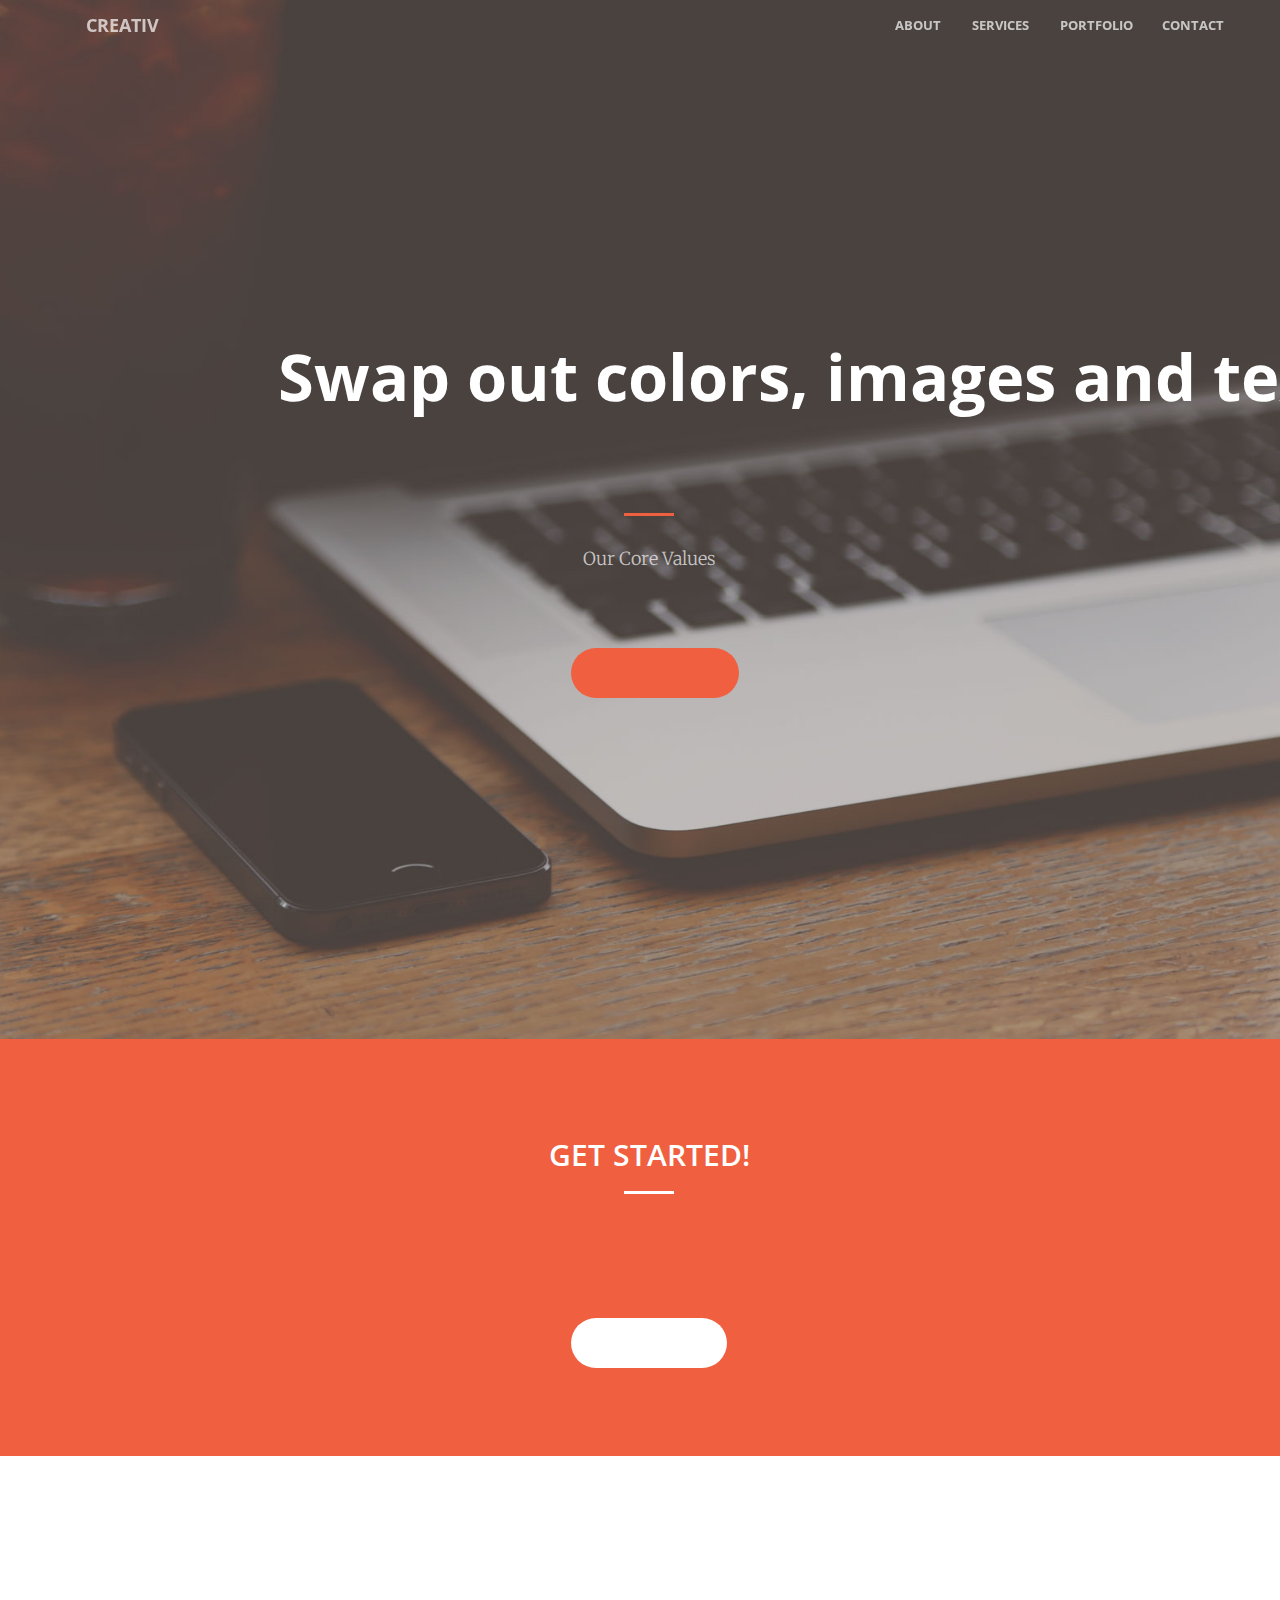
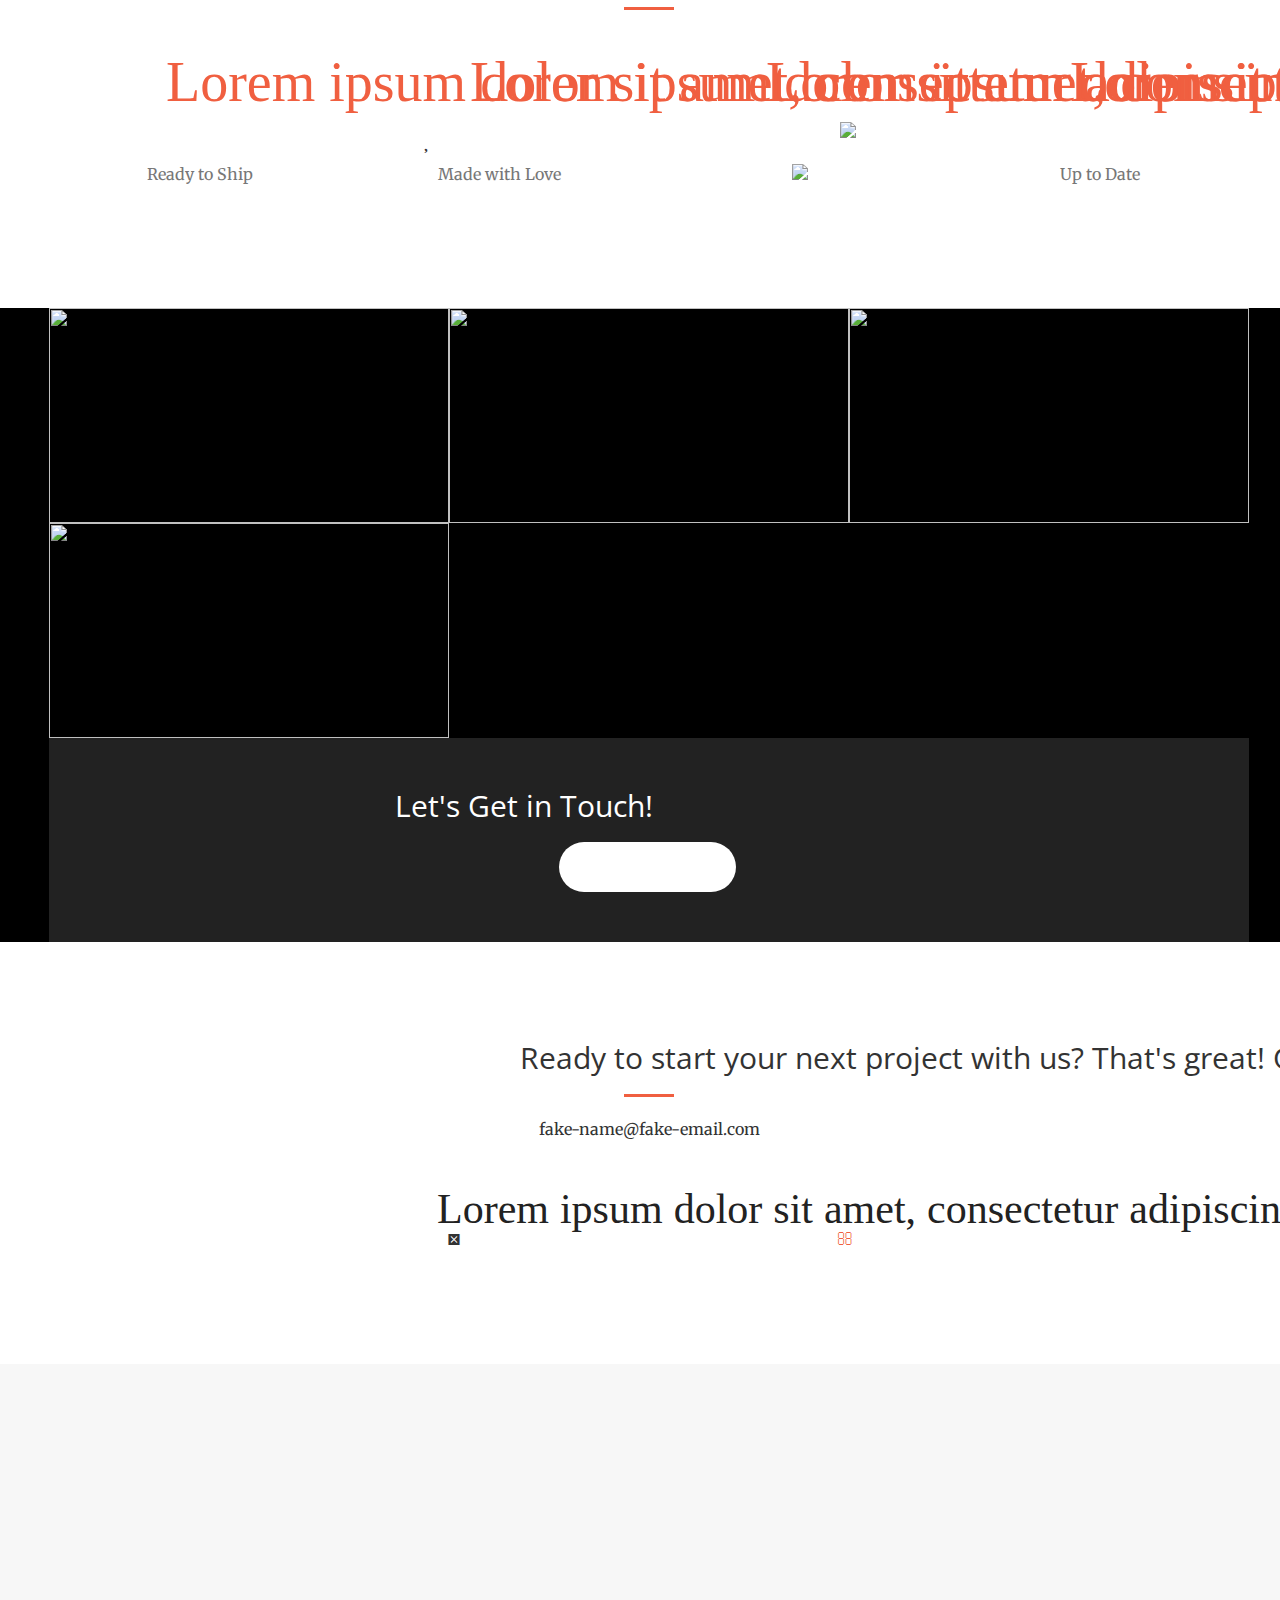
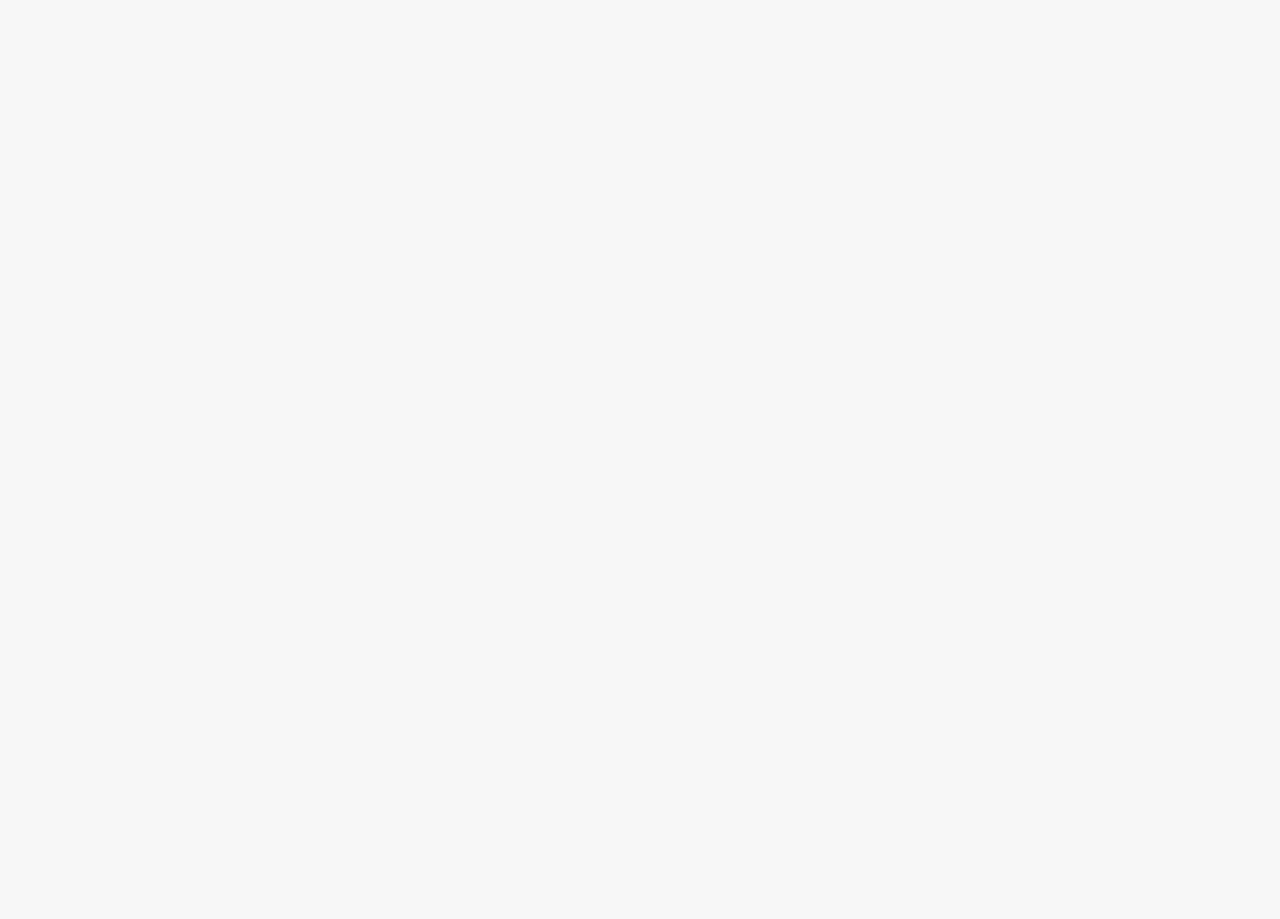
==== commit cb8c7255: "Add files via upload" ====
--- a/home.html
+++ b/home.html
@@ -5,6 +5,7 @@
     <meta http-equiv="X-UA-Compatible" content="IE=edge"/>
     <meta http-equiv="content-type" content="text/html; charset=utf-8"/>
     <meta name="apple-mobile-web-app-capable" content="yes"/>
+    <link href="resources/css/jquery-ui-themes.css" type="text/css" rel="stylesheet"/>
     <link href="resources/css/axure_rp_page.css" type="text/css" rel="stylesheet"/>
     <link href="data/styles.css" type="text/css" rel="stylesheet"/>
     <link href="files/home/styles.css" type="text/css" rel="stylesheet"/>
@@ -196,7 +197,7 @@
             <div id="u23" class="ax_default paragraph" data-label="Logo - Header Nav">
               <div id="u23_div" class=""></div>
               <div id="u23_text" class="text ">
-                <p><span>EARTHGROUNDED</span></p>
+                <p><span>CREATIV</span></p>
               </div>
             </div>
 
@@ -231,357 +232,347 @@
                 <p><span>ABOUT</span></p>
               </div>
             </div>
-
-            <!-- Unnamed (Image) -->
-            <div id="u28" class="ax_default image">
-              <img id="u28_img" class="img " src="images/home/u28.png"/>
-            </div>
           </div>
         </div>
         <div id="u21_state1" class="panel_state" data-label="Sticky Header" style="visibility: hidden;">
           <div id="u21_state1_content" class="panel_state_content">
 
             <!-- Logo - Header Nav (Rectangle) -->
-            <div id="u29" class="ax_default paragraph" data-label="Logo - Header Nav">
+            <div id="u28" class="ax_default paragraph" data-label="Logo - Header Nav">
+              <div id="u28_div" class=""></div>
+              <div id="u28_text" class="text ">
+                <p><span>CREATIV</span></p>
+              </div>
+            </div>
+
+            <!-- Contact - Header Nav (Rectangle) -->
+            <div id="u29" class="ax_default paragraph" data-label="Contact - Header Nav">
               <div id="u29_div" class=""></div>
               <div id="u29_text" class="text ">
-                <p><span>EARTHGROUNDED</span></p>
-              </div>
-            </div>
-
-            <!-- Contact - Header Nav (Rectangle) -->
-            <div id="u30" class="ax_default paragraph" data-label="Contact - Header Nav">
+                <p><span>CONTACT</span></p>
+              </div>
+            </div>
+
+            <!-- Portfolio - Header Nav (Rectangle) -->
+            <div id="u30" class="ax_default paragraph" data-label="Portfolio - Header Nav">
               <div id="u30_div" class=""></div>
               <div id="u30_text" class="text ">
-                <p><span>CONTACT</span></p>
-              </div>
-            </div>
-
-            <!-- Portfolio - Header Nav (Rectangle) -->
-            <div id="u31" class="ax_default paragraph" data-label="Portfolio - Header Nav">
+                <p><span>PORTFOLIO</span></p>
+              </div>
+            </div>
+
+            <!-- Services - Header Nav (Rectangle) -->
+            <div id="u31" class="ax_default paragraph" data-label="Services - Header Nav">
               <div id="u31_div" class=""></div>
               <div id="u31_text" class="text ">
-                <p><span>PORTFOLIO</span></p>
-              </div>
-            </div>
-
-            <!-- Services - Header Nav (Rectangle) -->
-            <div id="u32" class="ax_default paragraph" data-label="Services - Header Nav">
+                <p><span>SERVICES</span></p>
+              </div>
+            </div>
+
+            <!-- About - Header Nav (Rectangle) -->
+            <div id="u32" class="ax_default paragraph" data-label="About - Header Nav">
               <div id="u32_div" class=""></div>
               <div id="u32_text" class="text ">
-                <p><span>SERVICES</span></p>
-              </div>
-            </div>
-
-            <!-- About - Header Nav (Rectangle) -->
-            <div id="u33" class="ax_default paragraph" data-label="About - Header Nav">
-              <div id="u33_div" class=""></div>
-              <div id="u33_text" class="text ">
                 <p><span>ABOUT</span></p>
               </div>
             </div>
 
             <!-- Sticky Header Divider Line (Horizontal Line) -->
-            <div id="u34" class="ax_default horizontal_line" data-label="Sticky Header Divider Line">
-              <img id="u34_img" class="img " src="images/home/sticky_header_divider_line_u34.png"/>
-            </div>
-
-            <!-- Unnamed (Image) -->
-            <div id="u35" class="ax_default image">
-              <img id="u35_img" class="img " src="images/home/u35.png"/>
+            <div id="u33" class="ax_default horizontal_line" data-label="Sticky Header Divider Line">
+              <img id="u33_img" class="img " src="images/home/sticky_header_divider_line_u33.png"/>
             </div>
           </div>
         </div>
       </div>
 
       <!-- Hero Text - H1 (Rectangle) -->
-      <div id="u36" class="ax_default heading_1" data-label="Hero Text - H1">
+      <div id="u34" class="ax_default heading_1" data-label="Hero Text - H1">
+        <div id="u34_div" class=""></div>
+        <div id="u34_text" class="text ">
+          <p><span>PROTOTYPE BEAUTIFULLY</span></p><p><span>WITH CREATIV THEME</span></p>
+        </div>
+      </div>
+
+      <!-- Orange Highlight (Rectangle) -->
+      <div id="u35" class="ax_default shape" data-label="Orange Highlight">
+        <div id="u35_div" class=""></div>
+      </div>
+
+      <!-- Header Content Text (Rectangle) -->
+      <div id="u36" class="ax_default paragraph" data-label="Header Content Text">
         <div id="u36_div" class=""></div>
         <div id="u36_text" class="text ">
-          <p><span>WELCOME, WE HAVE BEEN </span></p><p><span>WAITING FOR YOU</span></p>
-        </div>
-      </div>
-
-      <!-- Orange Highlight (Rectangle) -->
-      <div id="u37" class="ax_default shape" data-label="Orange Highlight">
+          <p><span>Swap out colors, images and text as you see fit, to create something even better.&nbsp; Use this one page theme to impress clients.</span></p>
+        </div>
+      </div>
+
+      <!-- Button - Find Out More - Orange (Rectangle) -->
+      <div id="u37" class="ax_default shape" data-label="Button - Find Out More - Orange">
         <div id="u37_div" class=""></div>
-      </div>
-
-      <!-- Header Content Text (Rectangle) -->
-      <div id="u38" class="ax_default paragraph" data-label="Header Content Text">
+        <div id="u37_text" class="text ">
+          <p><span>CALL TO ACTION</span></p>
+        </div>
+      </div>
+
+      <!-- H2 - Section Heading - We've got what you need! (Rectangle) -->
+      <div id="u38" class="ax_default heading_2" data-label="H2 - Section Heading - We've got what you need!">
         <div id="u38_div" class=""></div>
         <div id="u38_text" class="text ">
-          <p><span>Earthgrounded provides business owners with advice and planning that is designed to improve performance and efficiency. We are agnostic and place your needs first. We help businesses identify problems, implement solutions, and achieve their goals. </span></p>
-        </div>
-      </div>
-
-      <!-- Button - Find Out More - Orange (Rectangle) -->
-      <div id="u39" class="ax_default shape" data-label="Button - Find Out More - Orange">
+          <p><span>Our Core Values</span></p>
+        </div>
+      </div>
+
+      <!-- White Highlight (Rectangle) -->
+      <div id="u39" class="ax_default shape" data-label="White Highlight">
         <div id="u39_div" class=""></div>
-        <div id="u39_text" class="text ">
-          <p><span>GROW WITH US</span></p>
-        </div>
-      </div>
-
-      <!-- H2 - Section Heading - We've got what you need! (Rectangle) -->
-      <div id="u40" class="ax_default heading_2" data-label="H2 - Section Heading - We've got what you need!">
+      </div>
+
+      <!-- Button - Get Started! - White (Rectangle) -->
+      <div id="u40" class="ax_default shape" data-label="Button - Get Started! - White">
         <div id="u40_div" class=""></div>
         <div id="u40_text" class="text ">
-          <p><span>Our Core Values</span></p>
-        </div>
-      </div>
-
-      <!-- White Highlight (Rectangle) -->
-      <div id="u41" class="ax_default shape" data-label="White Highlight">
+          <p><span>GET STARTED!</span></p>
+        </div>
+      </div>
+
+      <!-- H2 - Section Heading (Rectangle) -->
+      <div id="u41" class="ax_default heading_2" data-label="H2 - Section Heading">
         <div id="u41_div" class=""></div>
-      </div>
-
-      <!-- Button - Get Started! - White (Rectangle) -->
-      <div id="u42" class="ax_default shape" data-label="Button - Get Started! - White">
+        <div id="u41_text" class="text ">
+          <p><span>At Your Service</span></p>
+        </div>
+      </div>
+
+      <!-- Orange Highlight (Rectangle) -->
+      <div id="u42" class="ax_default shape" data-label="Orange Highlight">
         <div id="u42_div" class=""></div>
-        <div id="u42_text" class="text ">
-          <p><span>GET STARTED!</span></p>
-        </div>
-      </div>
-
-      <!-- H2 - Section Heading (Rectangle) -->
-      <div id="u43" class="ax_default heading_2" data-label="H2 - Section Heading">
+      </div>
+
+      <!-- Icon - Diamond (Rectangle) -->
+      <div id="u43" class="ax_default heading_2" data-label="Icon - Diamond">
         <div id="u43_div" class=""></div>
         <div id="u43_text" class="text ">
-          <p><span>At Your Service</span></p>
-        </div>
-      </div>
-
-      <!-- Orange Highlight (Rectangle) -->
-      <div id="u44" class="ax_default shape" data-label="Orange Highlight">
+          <p><span></span></p>
+        </div>
+      </div>
+
+      <!-- H3 - Sturdy Templates (Rectangle) -->
+      <div id="u44" class="ax_default heading_2" data-label="H3 - Sturdy Templates">
         <div id="u44_div" class=""></div>
-      </div>
-
-      <!-- Icon - Diamond (Rectangle) -->
-      <div id="u45" class="ax_default heading_2" data-label="Icon - Diamond">
+        <div id="u44_text" class="text ">
+          <p><span>Sturdy Templates</span></p>
+        </div>
+      </div>
+
+      <!-- Paragraph Text - Muted (Rectangle) -->
+      <div id="u45" class="ax_default paragraph" data-label="Paragraph Text - Muted">
         <div id="u45_div" class=""></div>
         <div id="u45_text" class="text ">
-          <p><span></span></p>
-        </div>
-      </div>
-
-      <!-- H3 - Sturdy Templates (Rectangle) -->
-      <div id="u46" class="ax_default heading_2" data-label="H3 - Sturdy Templates">
+          <p><span>Lorem ipsum dolor sit amet, consectetur adipiscing elit.&nbsp; Aenean euismod</span></p>
+        </div>
+      </div>
+
+      <!-- Icon - Airplane (Rectangle) -->
+      <div id="u46" class="ax_default heading_2" data-label="Icon - Airplane">
         <div id="u46_div" class=""></div>
         <div id="u46_text" class="text ">
-          <p><span>Business Assessment</span></p>
-        </div>
-      </div>
-
-      <!-- Paragraph Text - Muted (Rectangle) -->
-      <div id="u47" class="ax_default paragraph" data-label="Paragraph Text - Muted">
+          <p><span></span></p>
+        </div>
+      </div>
+
+      <!-- H3 - Sturdy Templates (Rectangle) -->
+      <div id="u47" class="ax_default heading_2" data-label="H3 - Sturdy Templates">
         <div id="u47_div" class=""></div>
         <div id="u47_text" class="text ">
-          <p><span>We want to know what is working today, what isn't and understand the path we need to take together to get you there. </span></p>
-        </div>
-      </div>
-
-      <!-- Icon - Airplane (Rectangle) -->
-      <div id="u48" class="ax_default heading_2" data-label="Icon - Airplane">
+          <p><span>Ready to Ship</span></p>
+        </div>
+      </div>
+
+      <!-- Paragraph Text - Muted (Rectangle) -->
+      <div id="u48" class="ax_default paragraph" data-label="Paragraph Text - Muted">
         <div id="u48_div" class=""></div>
         <div id="u48_text" class="text ">
-          <p><span></span></p>
-        </div>
-      </div>
-
-      <!-- H3 - Sturdy Templates (Rectangle) -->
-      <div id="u49" class="ax_default heading_2" data-label="H3 - Sturdy Templates">
+          <p><span>Lorem ipsum dolor sit amet, consectetur adipiscing elit.&nbsp; Aenean euismod</span></p>
+        </div>
+      </div>
+
+      <!-- Icon - Heart (Rectangle) -->
+      <div id="u49" class="ax_default heading_2" data-label="Icon - Heart">
         <div id="u49_div" class=""></div>
         <div id="u49_text" class="text ">
-          <p><span>Business Development</span></p>
-        </div>
-      </div>
-
-      <!-- Paragraph Text - Muted (Rectangle) -->
-      <div id="u50" class="ax_default paragraph" data-label="Paragraph Text - Muted">
+          <p><span></span></p>
+        </div>
+      </div>
+
+      <!-- H3 - Sturdy Templates (Rectangle) -->
+      <div id="u50" class="ax_default heading_2" data-label="H3 - Sturdy Templates">
         <div id="u50_div" class=""></div>
         <div id="u50_text" class="text ">
-          <p><span>Uncover new ways to generate revenue by servicing your customers better. </span></p>
-        </div>
-      </div>
-
-      <!-- Icon - Heart (Rectangle) -->
-      <div id="u51" class="ax_default heading_2" data-label="Icon - Heart">
+          <p><span>Made with Love</span></p>
+        </div>
+      </div>
+
+      <!-- Paragraph Text - Muted (Rectangle) -->
+      <div id="u51" class="ax_default paragraph" data-label="Paragraph Text - Muted">
         <div id="u51_div" class=""></div>
         <div id="u51_text" class="text ">
-          <p><span></span></p>
-        </div>
-      </div>
-
-      <!-- H3 - Sturdy Templates (Rectangle) -->
-      <div id="u52" class="ax_default heading_2" data-label="H3 - Sturdy Templates">
+          <p><span>Lorem ipsum dolor sit amet, consectetur adipiscing elit.&nbsp; Aenean euismod</span></p>
+        </div>
+      </div>
+
+      <!-- Icon - Newspaper (Rectangle) -->
+      <div id="u52" class="ax_default heading_2" data-label="Icon - Newspaper">
         <div id="u52_div" class=""></div>
         <div id="u52_text" class="text ">
-          <p><span>Made with Love</span></p>
-        </div>
-      </div>
-
-      <!-- Paragraph Text - Muted (Rectangle) -->
-      <div id="u53" class="ax_default paragraph" data-label="Paragraph Text - Muted">
+          <p><span></span></p>
+        </div>
+      </div>
+
+      <!-- H3 - Sturdy Templates (Rectangle) -->
+      <div id="u53" class="ax_default heading_2" data-label="H3 - Sturdy Templates">
         <div id="u53_div" class=""></div>
         <div id="u53_text" class="text ">
-          <p><span>Every interaction is bounded by a confidentiality clause. Your business secrets are safe with us.</span></p>
-        </div>
-      </div>
-
-      <!-- Icon - Newspaper (Rectangle) -->
-      <div id="u54" class="ax_default heading_2" data-label="Icon - Newspaper">
+          <p><span>Up to Date</span></p>
+        </div>
+      </div>
+
+      <!-- Paragraph Text - Muted (Rectangle) -->
+      <div id="u54" class="ax_default paragraph" data-label="Paragraph Text - Muted">
         <div id="u54_div" class=""></div>
         <div id="u54_text" class="text ">
-          <p><span></span></p>
-        </div>
-      </div>
-
-      <!-- H3 - Sturdy Templates (Rectangle) -->
-      <div id="u55" class="ax_default heading_2" data-label="H3 - Sturdy Templates">
-        <div id="u55_div" class=""></div>
-        <div id="u55_text" class="text ">
-          <p><span>Demand Generation</span></p>
-        </div>
-      </div>
-
-      <!-- Paragraph Text - Muted (Rectangle) -->
-      <div id="u56" class="ax_default paragraph" data-label="Paragraph Text - Muted">
-        <div id="u56_div" class=""></div>
-        <div id="u56_text" class="text ">
-          <p><span>Struggling to get people into the door?</span></p>
+          <p><span>Lorem ipsum dolor sit amet, consectetur adipiscing elit.&nbsp; Aenean euismod</span></p>
         </div>
       </div>
 
       <!-- Gallery Photo 1 (Image) -->
-      <div id="u57" class="ax_default image" data-label="Gallery Photo 1">
-        <img id="u57_img" class="img " src="images/home/gallery_photo_1_u57.jpg"/>
+      <div id="u55" class="ax_default image" data-label="Gallery Photo 1">
+        <img id="u55_img" class="img " src="images/home/gallery_photo_1_u55.jpg"/>
       </div>
 
       <!-- Gallery Photo 2 (Image) -->
-      <div id="u58" class="ax_default image" data-label="Gallery Photo 2">
-        <img id="u58_img" class="img " src="images/home/gallery_photo_2_u58.jpg"/>
+      <div id="u56" class="ax_default image" data-label="Gallery Photo 2">
+        <img id="u56_img" class="img " src="images/home/gallery_photo_2_u56.jpg"/>
       </div>
 
       <!-- Gallery Photo 3 (Image) -->
-      <div id="u59" class="ax_default image" data-label="Gallery Photo 3">
-        <img id="u59_img" class="img " src="images/home/gallery_photo_3_u59.jpg"/>
+      <div id="u57" class="ax_default image" data-label="Gallery Photo 3">
+        <img id="u57_img" class="img " src="images/home/gallery_photo_3_u57.jpg"/>
       </div>
 
       <!-- Gallery Photo 4 (Image) -->
-      <div id="u60" class="ax_default image" data-label="Gallery Photo 4">
-        <img id="u60_img" class="img " src="images/home/gallery_photo_4_u60.jpg"/>
+      <div id="u58" class="ax_default image" data-label="Gallery Photo 4">
+        <img id="u58_img" class="img " src="images/home/gallery_photo_4_u58.jpg"/>
       </div>
 
       <!-- Gallery Photo 5 (Image) -->
-      <div id="u61" class="ax_default image" data-label="Gallery Photo 5">
-        <img id="u61_img" class="img " src="images/home/gallery_photo_5_u61.jpg"/>
+      <div id="u59" class="ax_default image" data-label="Gallery Photo 5">
+        <img id="u59_img" class="img " src="images/home/gallery_photo_5_u59.jpg"/>
       </div>
 
       <!-- Gallery Photo 6 (Image) -->
-      <div id="u62" class="ax_default image" data-label="Gallery Photo 6">
-        <img id="u62_img" class="img " src="images/home/gallery_photo_6_u62.jpg"/>
+      <div id="u60" class="ax_default image" data-label="Gallery Photo 6">
+        <img id="u60_img" class="img " src="images/home/gallery_photo_6_u60.jpg"/>
       </div>
 
       <!-- Background - Download Section (Rectangle) -->
-      <div id="u63" class="ax_default shape" data-label="Background - Download Section">
+      <div id="u61" class="ax_default shape" data-label="Background - Download Section">
+        <div id="u61_div" class=""></div>
+      </div>
+
+      <!-- H2 - Section Heading - Download at (Rectangle) -->
+      <div id="u62" class="ax_default heading_2" data-label="H2 - Section Heading - Download at">
+        <div id="u62_div" class=""></div>
+        <div id="u62_text" class="text ">
+          <p><span>Reasonbly Priced for All Axure Users</span></p>
+        </div>
+      </div>
+
+      <!-- Button - Download Now - White (Rectangle) -->
+      <div id="u63" class="ax_default shape" data-label="Button - Download Now - White">
         <div id="u63_div" class=""></div>
-      </div>
-
-      <!-- H2 - Section Heading - Download at (Rectangle) -->
-      <div id="u64" class="ax_default heading_2" data-label="H2 - Section Heading - Download at">
+        <div id="u63_text" class="text ">
+          <p><span>CALL TO ACTION</span></p>
+        </div>
+      </div>
+
+      <!-- H2 - Section Heading - Let's Get in Touch! (Rectangle) -->
+      <div id="u64" class="ax_default heading_2" data-label="H2 - Section Heading - Let's Get in Touch!">
         <div id="u64_div" class=""></div>
         <div id="u64_text" class="text ">
-          <p><span>No upfront costs. We win when you win.</span></p>
-        </div>
-      </div>
-
-      <!-- Button - Download Now - White (Rectangle) -->
-      <div id="u65" class="ax_default shape" data-label="Button - Download Now - White">
+          <p><span>Let's Get in Touch!</span></p>
+        </div>
+      </div>
+
+      <!-- Orange Highlight (Rectangle) -->
+      <div id="u65" class="ax_default shape" data-label="Orange Highlight">
         <div id="u65_div" class=""></div>
-        <div id="u65_text" class="text ">
-          <p><span>CALL TO ACTION</span></p>
-        </div>
-      </div>
-
-      <!-- H2 - Section Heading - Let's Get in Touch! (Rectangle) -->
-      <div id="u66" class="ax_default heading_2" data-label="H2 - Section Heading - Let's Get in Touch!">
+      </div>
+
+      <!-- Paragraph Text - Faded (Rectangle) -->
+      <div id="u66" class="ax_default paragraph" data-label="Paragraph Text - Faded">
         <div id="u66_div" class=""></div>
         <div id="u66_text" class="text ">
-          <p><span>Let's Get in Touch!</span></p>
-        </div>
-      </div>
-
-      <!-- Orange Highlight (Rectangle) -->
-      <div id="u67" class="ax_default shape" data-label="Orange Highlight">
+          <p><span>Ready to start your next project with us? That's great! Give us a call or send us an email and we will get back to you as soon as possible!</span></p>
+        </div>
+      </div>
+
+      <!-- Paragraph Text - Faded - Phone Number (Rectangle) -->
+      <div id="u67" class="ax_default paragraph" data-label="Paragraph Text - Faded - Phone Number">
         <div id="u67_div" class=""></div>
-      </div>
-
-      <!-- Paragraph Text - Faded (Rectangle) -->
-      <div id="u68" class="ax_default paragraph" data-label="Paragraph Text - Faded">
+        <div id="u67_text" class="text ">
+          <p><span>123-456-6789</span></p>
+        </div>
+      </div>
+
+      <!-- Paragraph Text - Faded - Email Address (Rectangle) -->
+      <div id="u68" class="ax_default paragraph" data-label="Paragraph Text - Faded - Email Address">
         <div id="u68_div" class=""></div>
         <div id="u68_text" class="text ">
-          <p><span>Ready to start your next project with us? That's great! Give us a call or send us an email and we will get back to you as soon as possible!</span></p>
-        </div>
-      </div>
-
-      <!-- Paragraph Text - Faded - Phone Number (Rectangle) -->
-      <div id="u69" class="ax_default paragraph" data-label="Paragraph Text - Faded - Phone Number">
+          <p><span>fake-name@fake-email.com</span></p>
+        </div>
+      </div>
+
+      <!-- Icon - Phone (Rectangle) -->
+      <div id="u69" class="ax_default paragraph" data-label="Icon - Phone">
         <div id="u69_div" class=""></div>
         <div id="u69_text" class="text ">
-          <p><span>312-702-0047</span></p>
-        </div>
-      </div>
-
-      <!-- Paragraph Text - Faded - Email Address (Rectangle) -->
-      <div id="u70" class="ax_default paragraph" data-label="Paragraph Text - Faded - Email Address">
+          <p><span></span></p>
+        </div>
+      </div>
+
+      <!-- Icon - Email (Rectangle) -->
+      <div id="u70" class="ax_default paragraph" data-label="Icon - Email">
         <div id="u70_div" class=""></div>
         <div id="u70_text" class="text ">
-          <p><span>inquiry@earthgrounded.com</span></p>
-        </div>
-      </div>
-
-      <!-- Icon - Phone (Rectangle) -->
-      <div id="u71" class="ax_default paragraph" data-label="Icon - Phone">
+          <p><span></span></p>
+        </div>
+      </div>
+
+      <!-- Unnamed (Rectangle) -->
+      <div id="u71" class="ax_default paragraph">
         <div id="u71_div" class=""></div>
         <div id="u71_text" class="text ">
-          <p><span></span></p>
-        </div>
-      </div>
-
-      <!-- Icon - Email (Rectangle) -->
-      <div id="u72" class="ax_default paragraph" data-label="Icon - Email">
-        <div id="u72_div" class=""></div>
-        <div id="u72_text" class="text ">
-          <p><span></span></p>
-        </div>
-      </div>
-
-      <!-- Unnamed (Rectangle) -->
-      <div id="u73" class="ax_default paragraph">
-        <div id="u73_div" class=""></div>
-        <div id="u73_text" class="text ">
-          <p><span>Transparency (no hidden fees, no gimmicks, what you see is what you get)</span></p><p><span>Innovation (</span></p><p><span>Selfless Service (putting your customers first)</span></p><p><span>Conservation (resources, not only limited to money)</span></p><p><span><br></span></p>
+          <p><span>Lorem ipsum dolor sit amet, consectetur adipiscing elit. Aenean euismod bibendum laoreet. Proin gravida dolor sit amet lacus accumsan et viverra justo commodo. Proin sodales pulvinar tempor. Cum sociis natoque penatibus et magnis dis parturient montes, nascetur ridiculus mus.</span></p>
         </div>
       </div>
 
       <!-- Header Divider (Dynamic Panel) -->
-      <div id="u74" class="ax_default" data-label="Header Divider">
-        <div id="u74_state0" class="panel_state" data-label="Header Divider" style="">
-          <div id="u74_state0_content" class="panel_state_content">
-
-            <!-- Unnamed (Rectangle) -->
-            <div id="u75" class="ax_default shape">
-              <div id="u75_div" class=""></div>
-            </div>
-          </div>
-        </div>
-        <div id="u74_state1" class="panel_state" data-label="Sticky Header Divider" style="visibility: hidden;">
-          <div id="u74_state1_content" class="panel_state_content">
-
-            <!-- Unnamed (Rectangle) -->
-            <div id="u76" class="ax_default shape">
-              <div id="u76_div" class=""></div>
+      <div id="u72" class="ax_default" data-label="Header Divider">
+        <div id="u72_state0" class="panel_state" data-label="Header Divider" style="">
+          <div id="u72_state0_content" class="panel_state_content">
+
+            <!-- Unnamed (Rectangle) -->
+            <div id="u73" class="ax_default shape">
+              <div id="u73_div" class=""></div>
+            </div>
+          </div>
+        </div>
+        <div id="u72_state1" class="panel_state" data-label="Sticky Header Divider" style="visibility: hidden;">
+          <div id="u72_state1_content" class="panel_state_content">
+
+            <!-- Unnamed (Rectangle) -->
+            <div id="u74" class="ax_default shape">
+              <div id="u74_div" class=""></div>
             </div>
           </div>
         </div>
--- a/data/styles.css
+++ b/data/styles.css
@@ -8,6 +8,8 @@
   line-height:normal;
 }
 .shape {
+}
+.box_1 {
 }
 .image {
   color:#000000;
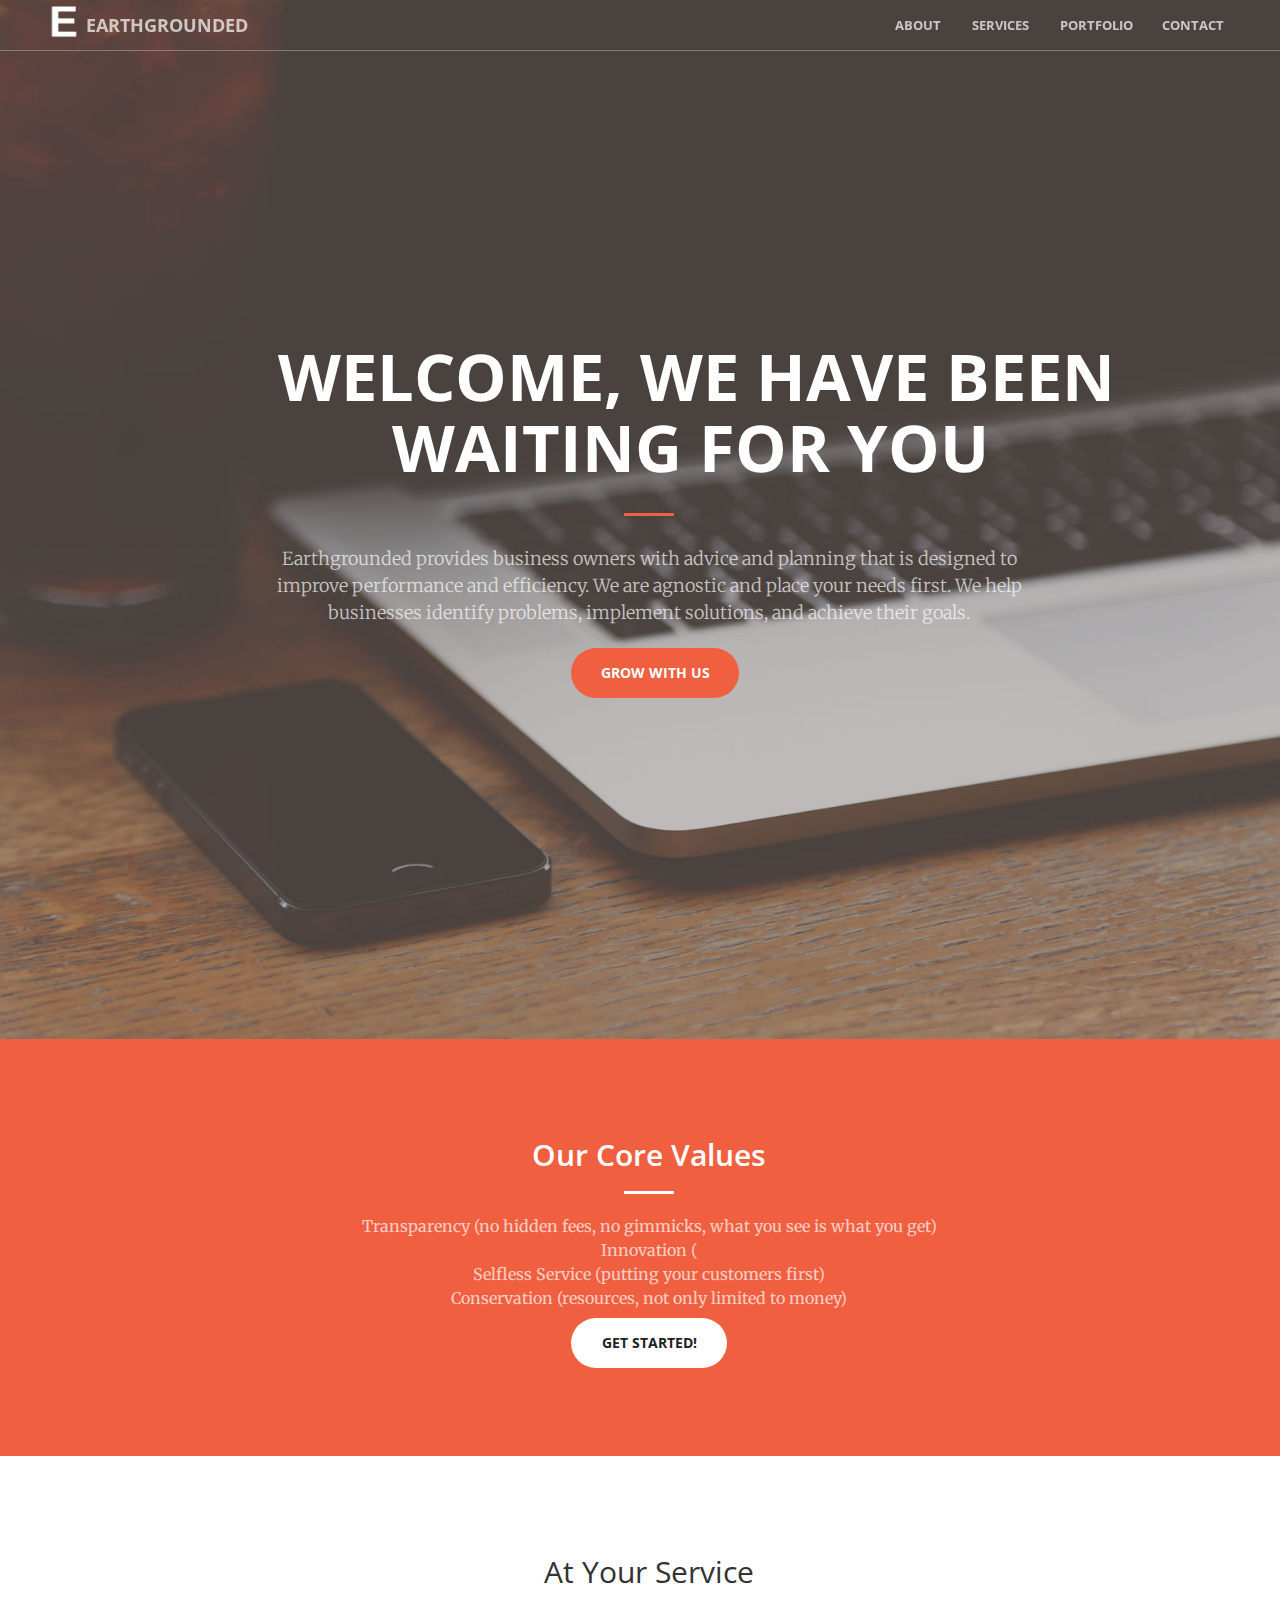
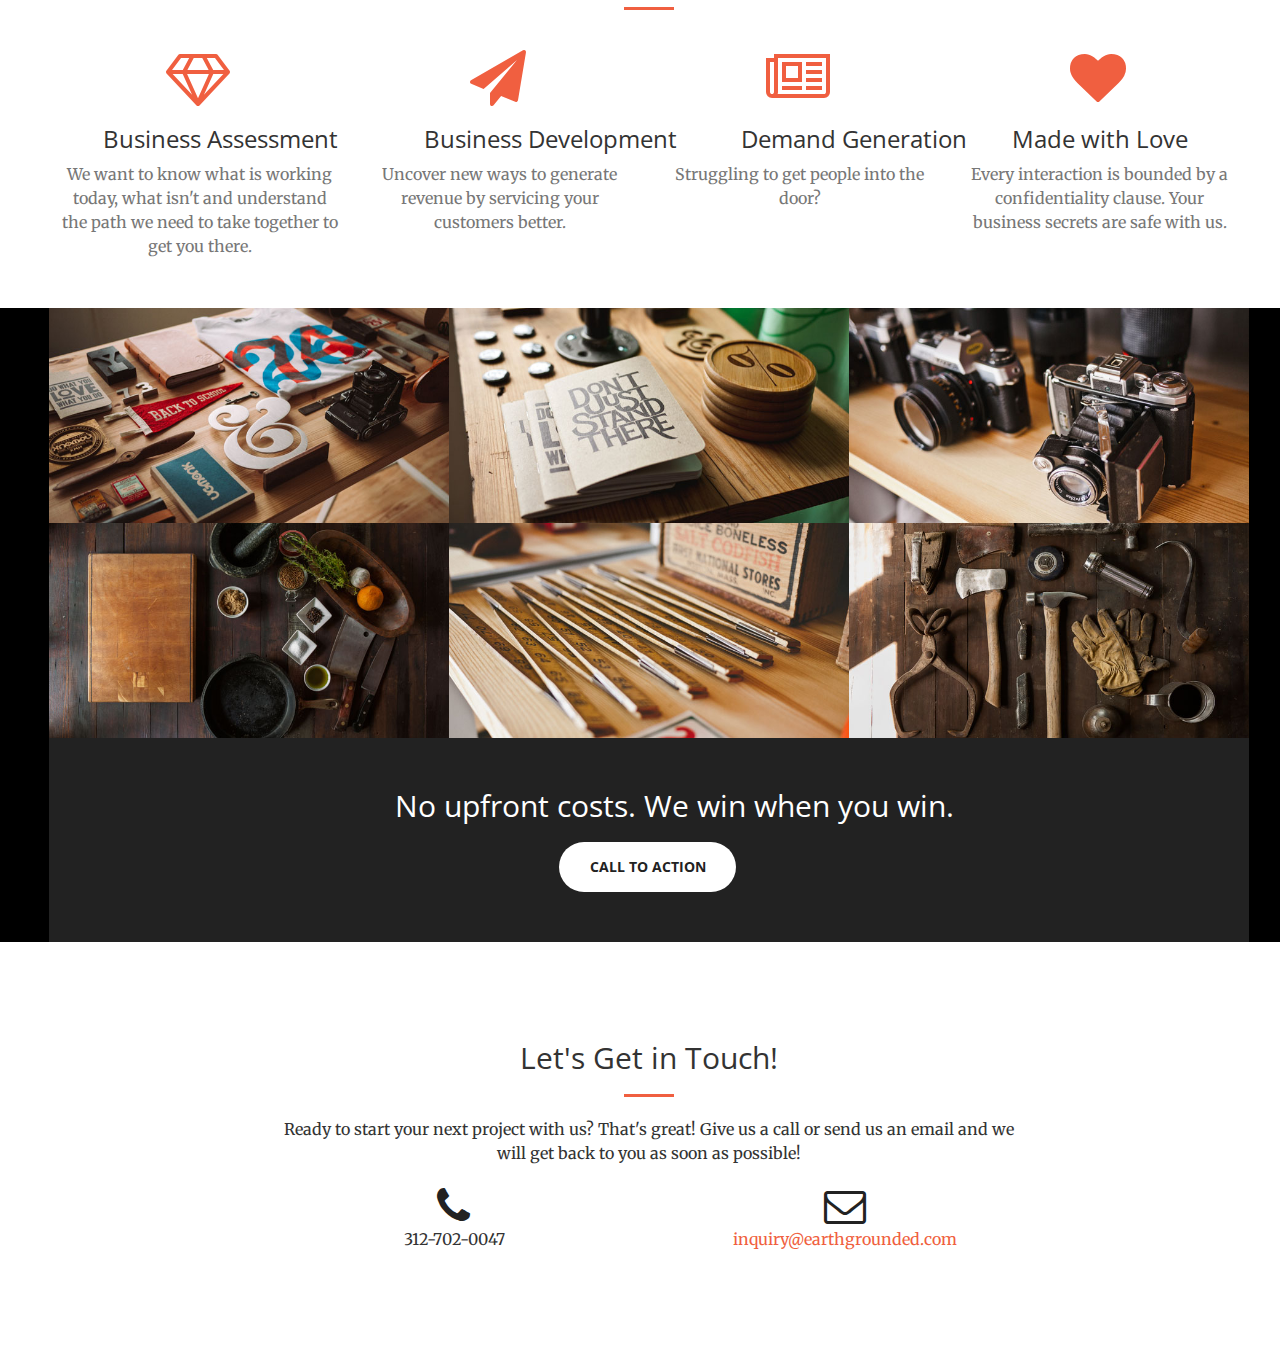
==== commit abe2850f: "Add files via upload" ====
--- a/home.html
+++ b/home.html
@@ -5,7 +5,6 @@
     <meta http-equiv="X-UA-Compatible" content="IE=edge"/>
     <meta http-equiv="content-type" content="text/html; charset=utf-8"/>
     <meta name="apple-mobile-web-app-capable" content="yes"/>
-    <link href="resources/css/jquery-ui-themes.css" type="text/css" rel="stylesheet"/>
     <link href="resources/css/axure_rp_page.css" type="text/css" rel="stylesheet"/>
     <link href="data/styles.css" type="text/css" rel="stylesheet"/>
     <link href="files/home/styles.css" type="text/css" rel="stylesheet"/>
@@ -197,7 +196,7 @@
             <div id="u23" class="ax_default paragraph" data-label="Logo - Header Nav">
               <div id="u23_div" class=""></div>
               <div id="u23_text" class="text ">
-                <p><span>CREATIV</span></p>
+                <p><span>EARTHGROUNDED</span></p>
               </div>
             </div>
 
@@ -232,347 +231,357 @@
                 <p><span>ABOUT</span></p>
               </div>
             </div>
+
+            <!-- Unnamed (Image) -->
+            <div id="u28" class="ax_default image">
+              <img id="u28_img" class="img " src="images/home/u28.png"/>
+            </div>
           </div>
         </div>
         <div id="u21_state1" class="panel_state" data-label="Sticky Header" style="visibility: hidden;">
           <div id="u21_state1_content" class="panel_state_content">
 
             <!-- Logo - Header Nav (Rectangle) -->
-            <div id="u28" class="ax_default paragraph" data-label="Logo - Header Nav">
-              <div id="u28_div" class=""></div>
-              <div id="u28_text" class="text ">
-                <p><span>CREATIV</span></p>
-              </div>
-            </div>
-
-            <!-- Contact - Header Nav (Rectangle) -->
-            <div id="u29" class="ax_default paragraph" data-label="Contact - Header Nav">
+            <div id="u29" class="ax_default paragraph" data-label="Logo - Header Nav">
               <div id="u29_div" class=""></div>
               <div id="u29_text" class="text ">
-                <p><span>CONTACT</span></p>
-              </div>
-            </div>
-
-            <!-- Portfolio - Header Nav (Rectangle) -->
-            <div id="u30" class="ax_default paragraph" data-label="Portfolio - Header Nav">
+                <p><span>EARTHGROUNDED</span></p>
+              </div>
+            </div>
+
+            <!-- Contact - Header Nav (Rectangle) -->
+            <div id="u30" class="ax_default paragraph" data-label="Contact - Header Nav">
               <div id="u30_div" class=""></div>
               <div id="u30_text" class="text ">
-                <p><span>PORTFOLIO</span></p>
-              </div>
-            </div>
-
-            <!-- Services - Header Nav (Rectangle) -->
-            <div id="u31" class="ax_default paragraph" data-label="Services - Header Nav">
+                <p><span>CONTACT</span></p>
+              </div>
+            </div>
+
+            <!-- Portfolio - Header Nav (Rectangle) -->
+            <div id="u31" class="ax_default paragraph" data-label="Portfolio - Header Nav">
               <div id="u31_div" class=""></div>
               <div id="u31_text" class="text ">
-                <p><span>SERVICES</span></p>
-              </div>
-            </div>
-
-            <!-- About - Header Nav (Rectangle) -->
-            <div id="u32" class="ax_default paragraph" data-label="About - Header Nav">
+                <p><span>PORTFOLIO</span></p>
+              </div>
+            </div>
+
+            <!-- Services - Header Nav (Rectangle) -->
+            <div id="u32" class="ax_default paragraph" data-label="Services - Header Nav">
               <div id="u32_div" class=""></div>
               <div id="u32_text" class="text ">
+                <p><span>SERVICES</span></p>
+              </div>
+            </div>
+
+            <!-- About - Header Nav (Rectangle) -->
+            <div id="u33" class="ax_default paragraph" data-label="About - Header Nav">
+              <div id="u33_div" class=""></div>
+              <div id="u33_text" class="text ">
                 <p><span>ABOUT</span></p>
               </div>
             </div>
 
             <!-- Sticky Header Divider Line (Horizontal Line) -->
-            <div id="u33" class="ax_default horizontal_line" data-label="Sticky Header Divider Line">
-              <img id="u33_img" class="img " src="images/home/sticky_header_divider_line_u33.png"/>
+            <div id="u34" class="ax_default horizontal_line" data-label="Sticky Header Divider Line">
+              <img id="u34_img" class="img " src="images/home/sticky_header_divider_line_u34.png"/>
+            </div>
+
+            <!-- Unnamed (Image) -->
+            <div id="u35" class="ax_default image">
+              <img id="u35_img" class="img " src="images/home/u35.png"/>
             </div>
           </div>
         </div>
       </div>
 
       <!-- Hero Text - H1 (Rectangle) -->
-      <div id="u34" class="ax_default heading_1" data-label="Hero Text - H1">
-        <div id="u34_div" class=""></div>
-        <div id="u34_text" class="text ">
-          <p><span>PROTOTYPE BEAUTIFULLY</span></p><p><span>WITH CREATIV THEME</span></p>
-        </div>
-      </div>
-
-      <!-- Orange Highlight (Rectangle) -->
-      <div id="u35" class="ax_default shape" data-label="Orange Highlight">
-        <div id="u35_div" class=""></div>
-      </div>
-
-      <!-- Header Content Text (Rectangle) -->
-      <div id="u36" class="ax_default paragraph" data-label="Header Content Text">
+      <div id="u36" class="ax_default heading_1" data-label="Hero Text - H1">
         <div id="u36_div" class=""></div>
         <div id="u36_text" class="text ">
-          <p><span>Swap out colors, images and text as you see fit, to create something even better.&nbsp; Use this one page theme to impress clients.</span></p>
-        </div>
-      </div>
-
-      <!-- Button - Find Out More - Orange (Rectangle) -->
-      <div id="u37" class="ax_default shape" data-label="Button - Find Out More - Orange">
+          <p><span>WELCOME, WE HAVE BEEN </span></p><p><span>WAITING FOR YOU</span></p>
+        </div>
+      </div>
+
+      <!-- Orange Highlight (Rectangle) -->
+      <div id="u37" class="ax_default shape" data-label="Orange Highlight">
         <div id="u37_div" class=""></div>
-        <div id="u37_text" class="text ">
-          <p><span>CALL TO ACTION</span></p>
-        </div>
-      </div>
-
-      <!-- H2 - Section Heading - We've got what you need! (Rectangle) -->
-      <div id="u38" class="ax_default heading_2" data-label="H2 - Section Heading - We've got what you need!">
+      </div>
+
+      <!-- Header Content Text (Rectangle) -->
+      <div id="u38" class="ax_default paragraph" data-label="Header Content Text">
         <div id="u38_div" class=""></div>
         <div id="u38_text" class="text ">
-          <p><span>Our Core Values</span></p>
-        </div>
-      </div>
-
-      <!-- White Highlight (Rectangle) -->
-      <div id="u39" class="ax_default shape" data-label="White Highlight">
+          <p><span>Earthgrounded provides business owners with advice and planning that is designed to improve performance and efficiency. We are agnostic and place your needs first. We help businesses identify problems, implement solutions, and achieve their goals. </span></p>
+        </div>
+      </div>
+
+      <!-- Button - Find Out More - Orange (Rectangle) -->
+      <div id="u39" class="ax_default shape" data-label="Button - Find Out More - Orange">
         <div id="u39_div" class=""></div>
-      </div>
-
-      <!-- Button - Get Started! - White (Rectangle) -->
-      <div id="u40" class="ax_default shape" data-label="Button - Get Started! - White">
+        <div id="u39_text" class="text ">
+          <p><span>GROW WITH US</span></p>
+        </div>
+      </div>
+
+      <!-- H2 - Section Heading - We've got what you need! (Rectangle) -->
+      <div id="u40" class="ax_default heading_2" data-label="H2 - Section Heading - We've got what you need!">
         <div id="u40_div" class=""></div>
         <div id="u40_text" class="text ">
+          <p><span>Our Core Values</span></p>
+        </div>
+      </div>
+
+      <!-- White Highlight (Rectangle) -->
+      <div id="u41" class="ax_default shape" data-label="White Highlight">
+        <div id="u41_div" class=""></div>
+      </div>
+
+      <!-- Button - Get Started! - White (Rectangle) -->
+      <div id="u42" class="ax_default shape" data-label="Button - Get Started! - White">
+        <div id="u42_div" class=""></div>
+        <div id="u42_text" class="text ">
           <p><span>GET STARTED!</span></p>
         </div>
       </div>
 
       <!-- H2 - Section Heading (Rectangle) -->
-      <div id="u41" class="ax_default heading_2" data-label="H2 - Section Heading">
-        <div id="u41_div" class=""></div>
-        <div id="u41_text" class="text ">
-          <p><span>At Your Service</span></p>
-        </div>
-      </div>
-
-      <!-- Orange Highlight (Rectangle) -->
-      <div id="u42" class="ax_default shape" data-label="Orange Highlight">
-        <div id="u42_div" class=""></div>
-      </div>
-
-      <!-- Icon - Diamond (Rectangle) -->
-      <div id="u43" class="ax_default heading_2" data-label="Icon - Diamond">
+      <div id="u43" class="ax_default heading_2" data-label="H2 - Section Heading">
         <div id="u43_div" class=""></div>
         <div id="u43_text" class="text ">
-          <p><span></span></p>
-        </div>
-      </div>
-
-      <!-- H3 - Sturdy Templates (Rectangle) -->
-      <div id="u44" class="ax_default heading_2" data-label="H3 - Sturdy Templates">
+          <p><span>At Your Service</span></p>
+        </div>
+      </div>
+
+      <!-- Orange Highlight (Rectangle) -->
+      <div id="u44" class="ax_default shape" data-label="Orange Highlight">
         <div id="u44_div" class=""></div>
-        <div id="u44_text" class="text ">
-          <p><span>Sturdy Templates</span></p>
-        </div>
-      </div>
-
-      <!-- Paragraph Text - Muted (Rectangle) -->
-      <div id="u45" class="ax_default paragraph" data-label="Paragraph Text - Muted">
+      </div>
+
+      <!-- Icon - Diamond (Rectangle) -->
+      <div id="u45" class="ax_default heading_2" data-label="Icon - Diamond">
         <div id="u45_div" class=""></div>
         <div id="u45_text" class="text ">
-          <p><span>Lorem ipsum dolor sit amet, consectetur adipiscing elit.&nbsp; Aenean euismod</span></p>
-        </div>
-      </div>
-
-      <!-- Icon - Airplane (Rectangle) -->
-      <div id="u46" class="ax_default heading_2" data-label="Icon - Airplane">
+          <p><span></span></p>
+        </div>
+      </div>
+
+      <!-- H3 - Sturdy Templates (Rectangle) -->
+      <div id="u46" class="ax_default heading_2" data-label="H3 - Sturdy Templates">
         <div id="u46_div" class=""></div>
         <div id="u46_text" class="text ">
-          <p><span></span></p>
-        </div>
-      </div>
-
-      <!-- H3 - Sturdy Templates (Rectangle) -->
-      <div id="u47" class="ax_default heading_2" data-label="H3 - Sturdy Templates">
+          <p><span>Business Assessment</span></p>
+        </div>
+      </div>
+
+      <!-- Paragraph Text - Muted (Rectangle) -->
+      <div id="u47" class="ax_default paragraph" data-label="Paragraph Text - Muted">
         <div id="u47_div" class=""></div>
         <div id="u47_text" class="text ">
-          <p><span>Ready to Ship</span></p>
-        </div>
-      </div>
-
-      <!-- Paragraph Text - Muted (Rectangle) -->
-      <div id="u48" class="ax_default paragraph" data-label="Paragraph Text - Muted">
+          <p><span>We want to know what is working today, what isn't and understand the path we need to take together to get you there. </span></p>
+        </div>
+      </div>
+
+      <!-- Icon - Airplane (Rectangle) -->
+      <div id="u48" class="ax_default heading_2" data-label="Icon - Airplane">
         <div id="u48_div" class=""></div>
         <div id="u48_text" class="text ">
-          <p><span>Lorem ipsum dolor sit amet, consectetur adipiscing elit.&nbsp; Aenean euismod</span></p>
-        </div>
-      </div>
-
-      <!-- Icon - Heart (Rectangle) -->
-      <div id="u49" class="ax_default heading_2" data-label="Icon - Heart">
+          <p><span></span></p>
+        </div>
+      </div>
+
+      <!-- H3 - Sturdy Templates (Rectangle) -->
+      <div id="u49" class="ax_default heading_2" data-label="H3 - Sturdy Templates">
         <div id="u49_div" class=""></div>
         <div id="u49_text" class="text ">
-          <p><span></span></p>
-        </div>
-      </div>
-
-      <!-- H3 - Sturdy Templates (Rectangle) -->
-      <div id="u50" class="ax_default heading_2" data-label="H3 - Sturdy Templates">
+          <p><span>Business Development</span></p>
+        </div>
+      </div>
+
+      <!-- Paragraph Text - Muted (Rectangle) -->
+      <div id="u50" class="ax_default paragraph" data-label="Paragraph Text - Muted">
         <div id="u50_div" class=""></div>
         <div id="u50_text" class="text ">
-          <p><span>Made with Love</span></p>
-        </div>
-      </div>
-
-      <!-- Paragraph Text - Muted (Rectangle) -->
-      <div id="u51" class="ax_default paragraph" data-label="Paragraph Text - Muted">
+          <p><span>Uncover new ways to generate revenue by servicing your customers better. </span></p>
+        </div>
+      </div>
+
+      <!-- Icon - Heart (Rectangle) -->
+      <div id="u51" class="ax_default heading_2" data-label="Icon - Heart">
         <div id="u51_div" class=""></div>
         <div id="u51_text" class="text ">
-          <p><span>Lorem ipsum dolor sit amet, consectetur adipiscing elit.&nbsp; Aenean euismod</span></p>
-        </div>
-      </div>
-
-      <!-- Icon - Newspaper (Rectangle) -->
-      <div id="u52" class="ax_default heading_2" data-label="Icon - Newspaper">
+          <p><span></span></p>
+        </div>
+      </div>
+
+      <!-- H3 - Sturdy Templates (Rectangle) -->
+      <div id="u52" class="ax_default heading_2" data-label="H3 - Sturdy Templates">
         <div id="u52_div" class=""></div>
         <div id="u52_text" class="text ">
-          <p><span></span></p>
-        </div>
-      </div>
-
-      <!-- H3 - Sturdy Templates (Rectangle) -->
-      <div id="u53" class="ax_default heading_2" data-label="H3 - Sturdy Templates">
+          <p><span>Made with Love</span></p>
+        </div>
+      </div>
+
+      <!-- Paragraph Text - Muted (Rectangle) -->
+      <div id="u53" class="ax_default paragraph" data-label="Paragraph Text - Muted">
         <div id="u53_div" class=""></div>
         <div id="u53_text" class="text ">
-          <p><span>Up to Date</span></p>
-        </div>
-      </div>
-
-      <!-- Paragraph Text - Muted (Rectangle) -->
-      <div id="u54" class="ax_default paragraph" data-label="Paragraph Text - Muted">
+          <p><span>Every interaction is bounded by a confidentiality clause. Your business secrets are safe with us.</span></p>
+        </div>
+      </div>
+
+      <!-- Icon - Newspaper (Rectangle) -->
+      <div id="u54" class="ax_default heading_2" data-label="Icon - Newspaper">
         <div id="u54_div" class=""></div>
         <div id="u54_text" class="text ">
-          <p><span>Lorem ipsum dolor sit amet, consectetur adipiscing elit.&nbsp; Aenean euismod</span></p>
+          <p><span></span></p>
+        </div>
+      </div>
+
+      <!-- H3 - Sturdy Templates (Rectangle) -->
+      <div id="u55" class="ax_default heading_2" data-label="H3 - Sturdy Templates">
+        <div id="u55_div" class=""></div>
+        <div id="u55_text" class="text ">
+          <p><span>Demand Generation</span></p>
+        </div>
+      </div>
+
+      <!-- Paragraph Text - Muted (Rectangle) -->
+      <div id="u56" class="ax_default paragraph" data-label="Paragraph Text - Muted">
+        <div id="u56_div" class=""></div>
+        <div id="u56_text" class="text ">
+          <p><span>Struggling to get people into the door?</span></p>
         </div>
       </div>
 
       <!-- Gallery Photo 1 (Image) -->
-      <div id="u55" class="ax_default image" data-label="Gallery Photo 1">
-        <img id="u55_img" class="img " src="images/home/gallery_photo_1_u55.jpg"/>
+      <div id="u57" class="ax_default image" data-label="Gallery Photo 1">
+        <img id="u57_img" class="img " src="images/home/gallery_photo_1_u57.jpg"/>
       </div>
 
       <!-- Gallery Photo 2 (Image) -->
-      <div id="u56" class="ax_default image" data-label="Gallery Photo 2">
-        <img id="u56_img" class="img " src="images/home/gallery_photo_2_u56.jpg"/>
+      <div id="u58" class="ax_default image" data-label="Gallery Photo 2">
+        <img id="u58_img" class="img " src="images/home/gallery_photo_2_u58.jpg"/>
       </div>
 
       <!-- Gallery Photo 3 (Image) -->
-      <div id="u57" class="ax_default image" data-label="Gallery Photo 3">
-        <img id="u57_img" class="img " src="images/home/gallery_photo_3_u57.jpg"/>
+      <div id="u59" class="ax_default image" data-label="Gallery Photo 3">
+        <img id="u59_img" class="img " src="images/home/gallery_photo_3_u59.jpg"/>
       </div>
 
       <!-- Gallery Photo 4 (Image) -->
-      <div id="u58" class="ax_default image" data-label="Gallery Photo 4">
-        <img id="u58_img" class="img " src="images/home/gallery_photo_4_u58.jpg"/>
+      <div id="u60" class="ax_default image" data-label="Gallery Photo 4">
+        <img id="u60_img" class="img " src="images/home/gallery_photo_4_u60.jpg"/>
       </div>
 
       <!-- Gallery Photo 5 (Image) -->
-      <div id="u59" class="ax_default image" data-label="Gallery Photo 5">
-        <img id="u59_img" class="img " src="images/home/gallery_photo_5_u59.jpg"/>
+      <div id="u61" class="ax_default image" data-label="Gallery Photo 5">
+        <img id="u61_img" class="img " src="images/home/gallery_photo_5_u61.jpg"/>
       </div>
 
       <!-- Gallery Photo 6 (Image) -->
-      <div id="u60" class="ax_default image" data-label="Gallery Photo 6">
-        <img id="u60_img" class="img " src="images/home/gallery_photo_6_u60.jpg"/>
+      <div id="u62" class="ax_default image" data-label="Gallery Photo 6">
+        <img id="u62_img" class="img " src="images/home/gallery_photo_6_u62.jpg"/>
       </div>
 
       <!-- Background - Download Section (Rectangle) -->
-      <div id="u61" class="ax_default shape" data-label="Background - Download Section">
-        <div id="u61_div" class=""></div>
+      <div id="u63" class="ax_default shape" data-label="Background - Download Section">
+        <div id="u63_div" class=""></div>
       </div>
 
       <!-- H2 - Section Heading - Download at (Rectangle) -->
-      <div id="u62" class="ax_default heading_2" data-label="H2 - Section Heading - Download at">
-        <div id="u62_div" class=""></div>
-        <div id="u62_text" class="text ">
-          <p><span>Reasonbly Priced for All Axure Users</span></p>
-        </div>
-      </div>
-
-      <!-- Button - Download Now - White (Rectangle) -->
-      <div id="u63" class="ax_default shape" data-label="Button - Download Now - White">
-        <div id="u63_div" class=""></div>
-        <div id="u63_text" class="text ">
-          <p><span>CALL TO ACTION</span></p>
-        </div>
-      </div>
-
-      <!-- H2 - Section Heading - Let's Get in Touch! (Rectangle) -->
-      <div id="u64" class="ax_default heading_2" data-label="H2 - Section Heading - Let's Get in Touch!">
+      <div id="u64" class="ax_default heading_2" data-label="H2 - Section Heading - Download at">
         <div id="u64_div" class=""></div>
         <div id="u64_text" class="text ">
-          <p><span>Let's Get in Touch!</span></p>
-        </div>
-      </div>
-
-      <!-- Orange Highlight (Rectangle) -->
-      <div id="u65" class="ax_default shape" data-label="Orange Highlight">
+          <p><span>No upfront costs. We win when you win.</span></p>
+        </div>
+      </div>
+
+      <!-- Button - Download Now - White (Rectangle) -->
+      <div id="u65" class="ax_default shape" data-label="Button - Download Now - White">
         <div id="u65_div" class=""></div>
-      </div>
-
-      <!-- Paragraph Text - Faded (Rectangle) -->
-      <div id="u66" class="ax_default paragraph" data-label="Paragraph Text - Faded">
+        <div id="u65_text" class="text ">
+          <p><span>CALL TO ACTION</span></p>
+        </div>
+      </div>
+
+      <!-- H2 - Section Heading - Let's Get in Touch! (Rectangle) -->
+      <div id="u66" class="ax_default heading_2" data-label="H2 - Section Heading - Let's Get in Touch!">
         <div id="u66_div" class=""></div>
         <div id="u66_text" class="text ">
-          <p><span>Ready to start your next project with us? That's great! Give us a call or send us an email and we will get back to you as soon as possible!</span></p>
-        </div>
-      </div>
-
-      <!-- Paragraph Text - Faded - Phone Number (Rectangle) -->
-      <div id="u67" class="ax_default paragraph" data-label="Paragraph Text - Faded - Phone Number">
+          <p><span>Let's Get in Touch!</span></p>
+        </div>
+      </div>
+
+      <!-- Orange Highlight (Rectangle) -->
+      <div id="u67" class="ax_default shape" data-label="Orange Highlight">
         <div id="u67_div" class=""></div>
-        <div id="u67_text" class="text ">
-          <p><span>123-456-6789</span></p>
-        </div>
-      </div>
-
-      <!-- Paragraph Text - Faded - Email Address (Rectangle) -->
-      <div id="u68" class="ax_default paragraph" data-label="Paragraph Text - Faded - Email Address">
+      </div>
+
+      <!-- Paragraph Text - Faded (Rectangle) -->
+      <div id="u68" class="ax_default paragraph" data-label="Paragraph Text - Faded">
         <div id="u68_div" class=""></div>
         <div id="u68_text" class="text ">
-          <p><span>fake-name@fake-email.com</span></p>
-        </div>
-      </div>
-
-      <!-- Icon - Phone (Rectangle) -->
-      <div id="u69" class="ax_default paragraph" data-label="Icon - Phone">
+          <p><span>Ready to start your next project with us? That's great! Give us a call or send us an email and we will get back to you as soon as possible!</span></p>
+        </div>
+      </div>
+
+      <!-- Paragraph Text - Faded - Phone Number (Rectangle) -->
+      <div id="u69" class="ax_default paragraph" data-label="Paragraph Text - Faded - Phone Number">
         <div id="u69_div" class=""></div>
         <div id="u69_text" class="text ">
-          <p><span></span></p>
-        </div>
-      </div>
-
-      <!-- Icon - Email (Rectangle) -->
-      <div id="u70" class="ax_default paragraph" data-label="Icon - Email">
+          <p><span>312-702-0047</span></p>
+        </div>
+      </div>
+
+      <!-- Paragraph Text - Faded - Email Address (Rectangle) -->
+      <div id="u70" class="ax_default paragraph" data-label="Paragraph Text - Faded - Email Address">
         <div id="u70_div" class=""></div>
         <div id="u70_text" class="text ">
-          <p><span></span></p>
-        </div>
-      </div>
-
-      <!-- Unnamed (Rectangle) -->
-      <div id="u71" class="ax_default paragraph">
+          <p><span>inquiry@earthgrounded.com</span></p>
+        </div>
+      </div>
+
+      <!-- Icon - Phone (Rectangle) -->
+      <div id="u71" class="ax_default paragraph" data-label="Icon - Phone">
         <div id="u71_div" class=""></div>
         <div id="u71_text" class="text ">
-          <p><span>Lorem ipsum dolor sit amet, consectetur adipiscing elit. Aenean euismod bibendum laoreet. Proin gravida dolor sit amet lacus accumsan et viverra justo commodo. Proin sodales pulvinar tempor. Cum sociis natoque penatibus et magnis dis parturient montes, nascetur ridiculus mus.</span></p>
+          <p><span></span></p>
+        </div>
+      </div>
+
+      <!-- Icon - Email (Rectangle) -->
+      <div id="u72" class="ax_default paragraph" data-label="Icon - Email">
+        <div id="u72_div" class=""></div>
+        <div id="u72_text" class="text ">
+          <p><span></span></p>
+        </div>
+      </div>
+
+      <!-- Unnamed (Rectangle) -->
+      <div id="u73" class="ax_default paragraph">
+        <div id="u73_div" class=""></div>
+        <div id="u73_text" class="text ">
+          <p><span>Transparency (no hidden fees, no gimmicks, what you see is what you get)</span></p><p><span>Innovation (</span></p><p><span>Selfless Service (putting your customers first)</span></p><p><span>Conservation (resources, not only limited to money)</span></p><p><span><br></span></p>
         </div>
       </div>
 
       <!-- Header Divider (Dynamic Panel) -->
-      <div id="u72" class="ax_default" data-label="Header Divider">
-        <div id="u72_state0" class="panel_state" data-label="Header Divider" style="">
-          <div id="u72_state0_content" class="panel_state_content">
-
-            <!-- Unnamed (Rectangle) -->
-            <div id="u73" class="ax_default shape">
-              <div id="u73_div" class=""></div>
-            </div>
-          </div>
-        </div>
-        <div id="u72_state1" class="panel_state" data-label="Sticky Header Divider" style="visibility: hidden;">
-          <div id="u72_state1_content" class="panel_state_content">
-
-            <!-- Unnamed (Rectangle) -->
-            <div id="u74" class="ax_default shape">
-              <div id="u74_div" class=""></div>
+      <div id="u74" class="ax_default" data-label="Header Divider">
+        <div id="u74_state0" class="panel_state" data-label="Header Divider" style="">
+          <div id="u74_state0_content" class="panel_state_content">
+
+            <!-- Unnamed (Rectangle) -->
+            <div id="u75" class="ax_default shape">
+              <div id="u75_div" class=""></div>
+            </div>
+          </div>
+        </div>
+        <div id="u74_state1" class="panel_state" data-label="Sticky Header Divider" style="visibility: hidden;">
+          <div id="u74_state1_content" class="panel_state_content">
+
+            <!-- Unnamed (Rectangle) -->
+            <div id="u76" class="ax_default shape">
+              <div id="u76_div" class=""></div>
             </div>
           </div>
         </div>
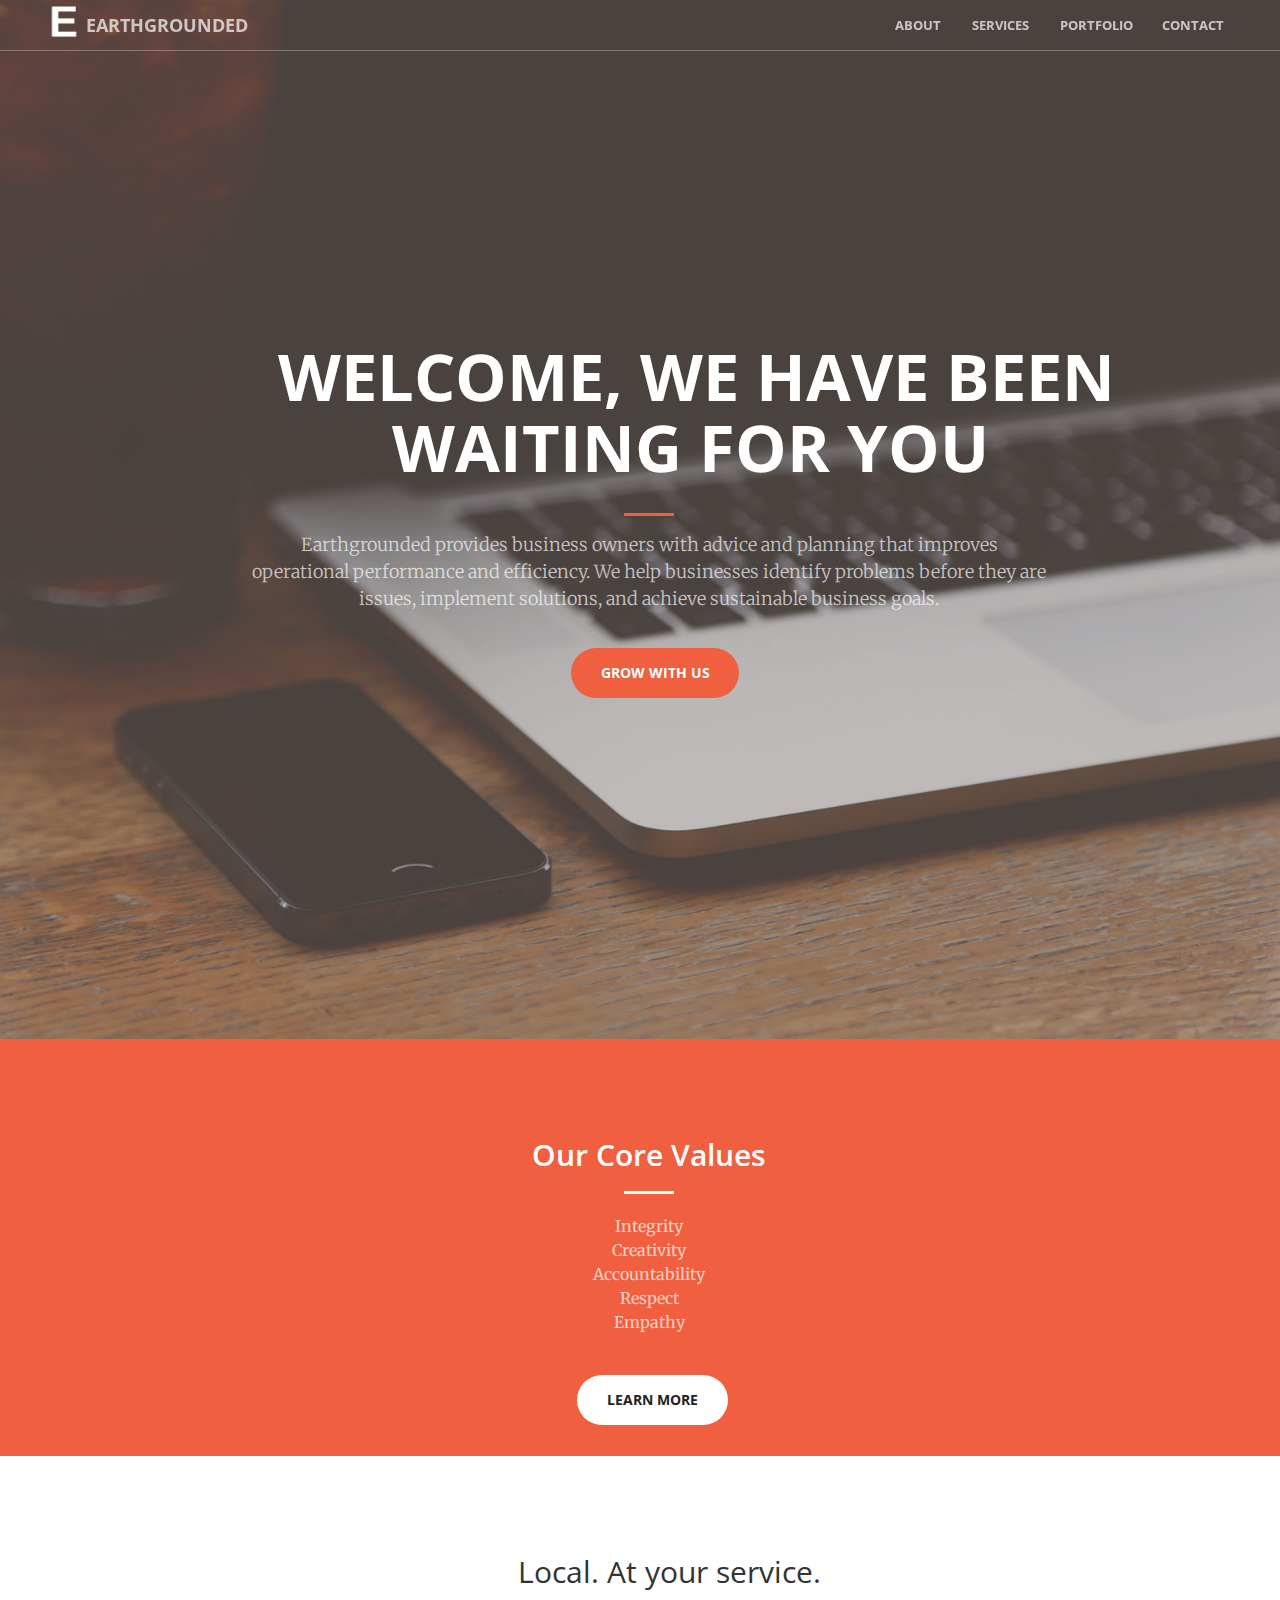
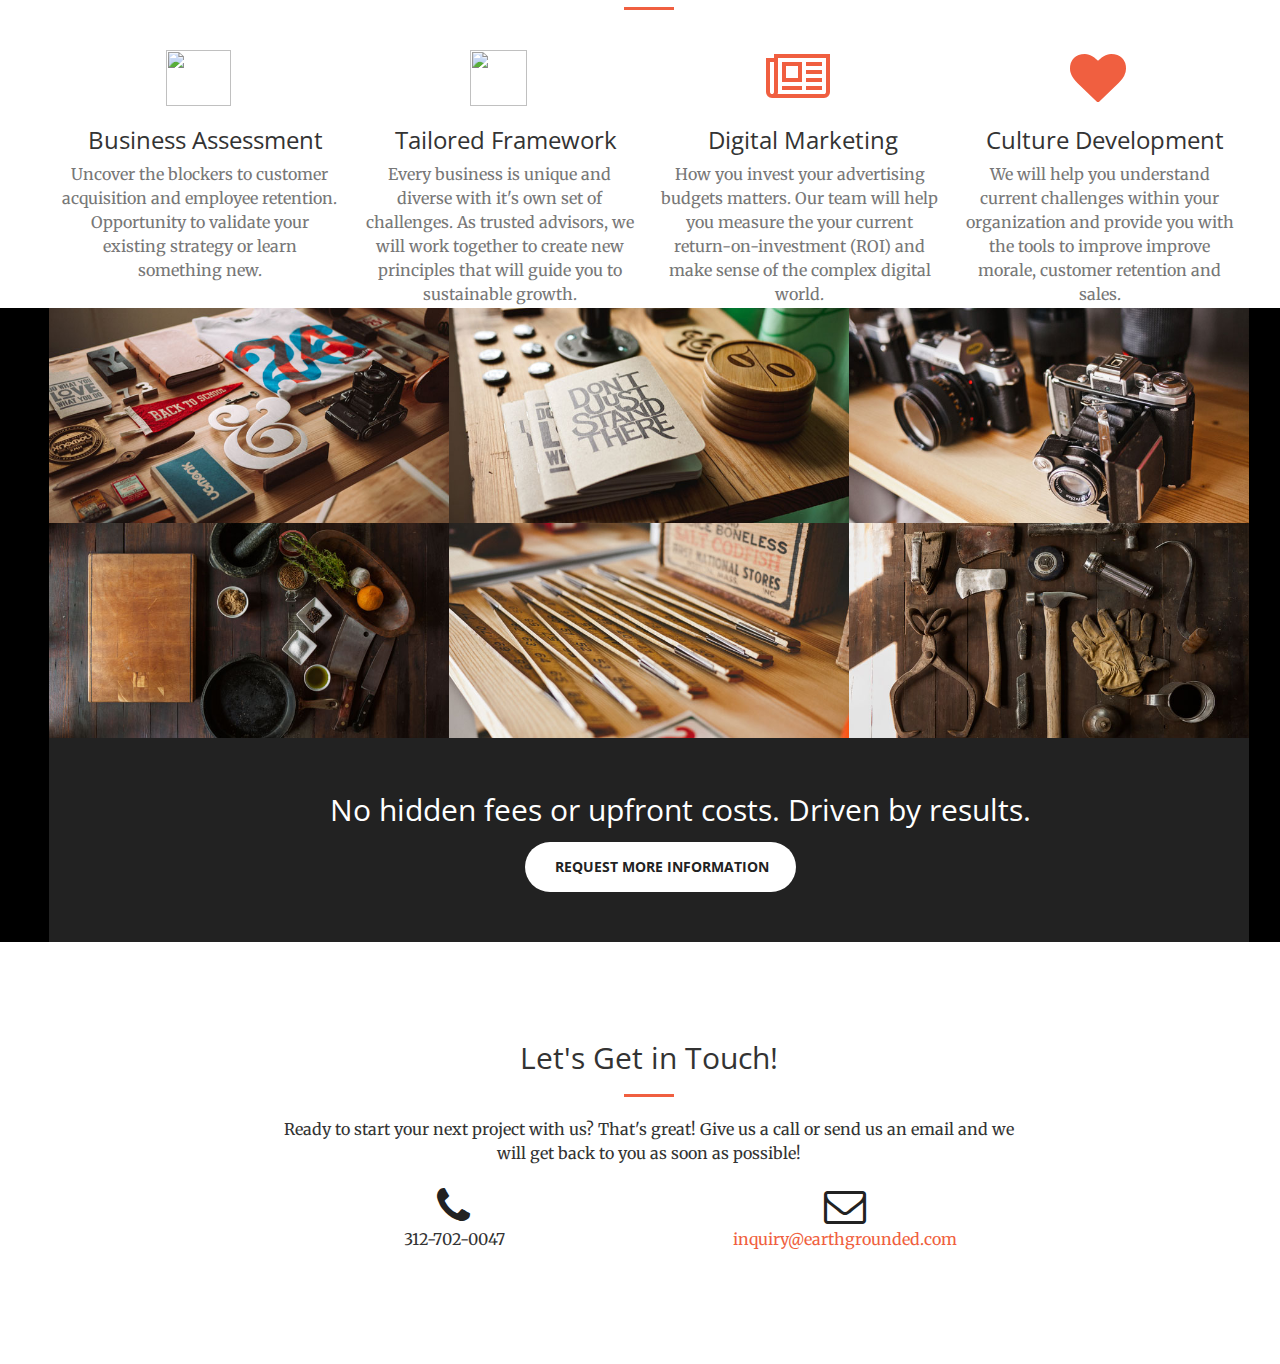
==== commit 44e3f220: "Add files via upload" ====
--- a/home.html
+++ b/home.html
@@ -87,7 +87,7 @@
             <div id="u9" class="ax_default shape">
               <div id="u9_div" class=""></div>
               <div id="u9_text" class="text ">
-                <p style="font-size:16px;"><span style="font-family:'Open Sans Semibold', 'Open Sans Regular', 'Open Sans';font-weight:600;color:rgba(255, 255, 255, 0.698039215686274);">CATEGORY</span></p><p style="font-size:22px;"><span style="font-family:'Open Sans Regular', 'Open Sans';font-weight:400;color:#FFFFFF;">Project Name</span></p>
+                <p style="font-size:16px;"><span style="font-family:'Open Sans Semibold', 'Open Sans Regular', 'Open Sans';font-weight:600;color:rgba(255, 255, 255, 0.698039215686274);">Project #1</span></p><p style="font-size:22px;"><span style="font-family:'Open Sans Regular', 'Open Sans';font-weight:400;color:#FFFFFF;">Coming Soon</span></p>
               </div>
             </div>
           </div>
@@ -103,7 +103,7 @@
             <div id="u11" class="ax_default shape">
               <div id="u11_div" class=""></div>
               <div id="u11_text" class="text ">
-                <p style="font-size:16px;"><span style="font-family:'Open Sans Semibold', 'Open Sans Regular', 'Open Sans';font-weight:600;color:rgba(255, 255, 255, 0.698039215686274);">CATEGORY</span></p><p style="font-size:22px;"><span style="font-family:'Open Sans Regular', 'Open Sans';font-weight:400;color:#FFFFFF;">Project Name</span></p>
+                <p style="font-size:16px;"><span style="font-family:'Open Sans Semibold', 'Open Sans Regular', 'Open Sans';font-weight:600;color:rgba(255, 255, 255, 0.698039215686274);">Project #2 </span></p><p style="font-size:22px;"><span style="font-family:'Open Sans Regular', 'Open Sans';font-weight:400;color:#FFFFFF;">Coming Soon</span></p>
               </div>
             </div>
           </div>
@@ -119,7 +119,7 @@
             <div id="u13" class="ax_default shape">
               <div id="u13_div" class=""></div>
               <div id="u13_text" class="text ">
-                <p style="font-size:16px;"><span style="font-family:'Open Sans Semibold', 'Open Sans Regular', 'Open Sans';font-weight:600;color:rgba(255, 255, 255, 0.698039215686274);">CATEGORY</span></p><p style="font-size:22px;"><span style="font-family:'Open Sans Regular', 'Open Sans';font-weight:400;color:#FFFFFF;">Project Name</span></p>
+                <p style="font-size:16px;"><span style="font-family:'Open Sans Semibold', 'Open Sans Regular', 'Open Sans';font-weight:600;color:rgba(255, 255, 255, 0.698039215686274);">Project #3</span></p><p style="font-size:22px;"><span style="font-family:'Open Sans Regular', 'Open Sans';font-weight:400;color:#FFFFFF;">Coming Soon</span></p>
               </div>
             </div>
           </div>
@@ -135,7 +135,7 @@
             <div id="u15" class="ax_default shape">
               <div id="u15_div" class=""></div>
               <div id="u15_text" class="text ">
-                <p style="font-size:16px;"><span style="font-family:'Open Sans Semibold', 'Open Sans Regular', 'Open Sans';font-weight:600;color:rgba(255, 255, 255, 0.698039215686274);">CATEGORY</span></p><p style="font-size:22px;"><span style="font-family:'Open Sans Regular', 'Open Sans';font-weight:400;color:#FFFFFF;">Project Name</span></p>
+                <p style="font-size:16px;"><span style="font-family:'Open Sans Semibold', 'Open Sans Regular', 'Open Sans';font-weight:600;color:rgba(255, 255, 255, 0.698039215686274);">Project #4</span></p><p style="font-size:22px;"><span style="font-family:'Open Sans Regular', 'Open Sans';font-weight:400;color:#FFFFFF;">Project Name</span></p>
               </div>
             </div>
           </div>
@@ -151,7 +151,7 @@
             <div id="u17" class="ax_default shape">
               <div id="u17_div" class=""></div>
               <div id="u17_text" class="text ">
-                <p style="font-size:16px;"><span style="font-family:'Open Sans Semibold', 'Open Sans Regular', 'Open Sans';font-weight:600;color:rgba(255, 255, 255, 0.698039215686274);">CATEGORY</span></p><p style="font-size:22px;"><span style="font-family:'Open Sans Regular', 'Open Sans';font-weight:400;color:#FFFFFF;">Project Name</span></p>
+                <p style="font-size:16px;"><span style="font-family:'Open Sans Semibold', 'Open Sans Regular', 'Open Sans';font-weight:600;color:rgba(255, 255, 255, 0.698039215686274);">Project #5</span></p><p style="font-size:22px;"><span style="font-family:'Open Sans Regular', 'Open Sans';font-weight:400;color:#FFFFFF;">Coming Soon</span></p>
               </div>
             </div>
           </div>
@@ -167,7 +167,7 @@
             <div id="u19" class="ax_default shape">
               <div id="u19_div" class=""></div>
               <div id="u19_text" class="text ">
-                <p style="font-size:16px;"><span style="font-family:'Open Sans Semibold', 'Open Sans Regular', 'Open Sans';font-weight:600;color:rgba(255, 255, 255, 0.698039215686274);">CATEGORY</span></p><p style="font-size:22px;"><span style="font-family:'Open Sans Regular', 'Open Sans';font-weight:400;color:#FFFFFF;">Project Name</span></p>
+                <p style="font-size:16px;"><span style="font-family:'Open Sans Semibold', 'Open Sans Regular', 'Open Sans';font-weight:600;color:rgba(255, 255, 255, 0.698039215686274);">Project #6</span></p><p style="font-size:22px;"><span style="font-family:'Open Sans Regular', 'Open Sans';font-weight:400;color:#FFFFFF;">Coming Soon</span></p>
               </div>
             </div>
           </div>
@@ -311,7 +311,7 @@
       <div id="u38" class="ax_default paragraph" data-label="Header Content Text">
         <div id="u38_div" class=""></div>
         <div id="u38_text" class="text ">
-          <p><span>Earthgrounded provides business owners with advice and planning that is designed to improve performance and efficiency. We are agnostic and place your needs first. We help businesses identify problems, implement solutions, and achieve their goals. </span></p>
+          <p><span>Earthgrounded provides business owners with advice and planning that improves operational performance and efficiency. We help businesses identify problems before they are issues, implement solutions, and achieve sustainable business goals. </span></p>
         </div>
       </div>
 
@@ -340,7 +340,7 @@
       <div id="u42" class="ax_default shape" data-label="Button - Get Started! - White">
         <div id="u42_div" class=""></div>
         <div id="u42_text" class="text ">
-          <p><span>GET STARTED!</span></p>
+          <p><span>LEARN MORE</span></p>
         </div>
       </div>
 
@@ -348,7 +348,7 @@
       <div id="u43" class="ax_default heading_2" data-label="H2 - Section Heading">
         <div id="u43_div" class=""></div>
         <div id="u43_text" class="text ">
-          <p><span>At Your Service</span></p>
+          <p><span>Local. At your service.</span></p>
         </div>
       </div>
 
@@ -357,12 +357,9 @@
         <div id="u44_div" class=""></div>
       </div>
 
-      <!-- Icon - Diamond (Rectangle) -->
-      <div id="u45" class="ax_default heading_2" data-label="Icon - Diamond">
-        <div id="u45_div" class=""></div>
-        <div id="u45_text" class="text ">
-          <p><span></span></p>
-        </div>
+      <!-- Icon - Diamond (Image) -->
+      <div id="u45" class="ax_default image" data-label="Icon - Diamond">
+        <img id="u45_img" class="img " src="images/home/icon_-_diamond_u45.png"/>
       </div>
 
       <!-- H3 - Sturdy Templates (Rectangle) -->
@@ -377,23 +374,20 @@
       <div id="u47" class="ax_default paragraph" data-label="Paragraph Text - Muted">
         <div id="u47_div" class=""></div>
         <div id="u47_text" class="text ">
-          <p><span>We want to know what is working today, what isn't and understand the path we need to take together to get you there. </span></p>
-        </div>
-      </div>
-
-      <!-- Icon - Airplane (Rectangle) -->
-      <div id="u48" class="ax_default heading_2" data-label="Icon - Airplane">
-        <div id="u48_div" class=""></div>
-        <div id="u48_text" class="text ">
-          <p><span></span></p>
-        </div>
+          <p><span>Uncover the blockers to customer acquisition and employee retention. Opportunity to validate your existing strategy or learn something new.</span></p>
+        </div>
+      </div>
+
+      <!-- Icon - Airplane (Image) -->
+      <div id="u48" class="ax_default image" data-label="Icon - Airplane">
+        <img id="u48_img" class="img " src="images/home/icon_-_airplane_u48.png"/>
       </div>
 
       <!-- H3 - Sturdy Templates (Rectangle) -->
       <div id="u49" class="ax_default heading_2" data-label="H3 - Sturdy Templates">
         <div id="u49_div" class=""></div>
         <div id="u49_text" class="text ">
-          <p><span>Business Development</span></p>
+          <p><span>Tailored Framework</span></p>
         </div>
       </div>
 
@@ -401,7 +395,7 @@
       <div id="u50" class="ax_default paragraph" data-label="Paragraph Text - Muted">
         <div id="u50_div" class=""></div>
         <div id="u50_text" class="text ">
-          <p><span>Uncover new ways to generate revenue by servicing your customers better. </span></p>
+          <p><span>Every business is unique and diverse with it's own set of challenges. As trusted advisors, we will work together to create new principles that will guide you to sustainable growth. </span></p>
         </div>
       </div>
 
@@ -417,7 +411,7 @@
       <div id="u52" class="ax_default heading_2" data-label="H3 - Sturdy Templates">
         <div id="u52_div" class=""></div>
         <div id="u52_text" class="text ">
-          <p><span>Made with Love</span></p>
+          <p><span>Culture Development</span></p>
         </div>
       </div>
 
@@ -425,7 +419,7 @@
       <div id="u53" class="ax_default paragraph" data-label="Paragraph Text - Muted">
         <div id="u53_div" class=""></div>
         <div id="u53_text" class="text ">
-          <p><span>Every interaction is bounded by a confidentiality clause. Your business secrets are safe with us.</span></p>
+          <p><span>We will help you understand current challenges within your organization and provide you with the tools to improve improve morale, customer retention and sales.</span></p>
         </div>
       </div>
 
@@ -441,7 +435,7 @@
       <div id="u55" class="ax_default heading_2" data-label="H3 - Sturdy Templates">
         <div id="u55_div" class=""></div>
         <div id="u55_text" class="text ">
-          <p><span>Demand Generation</span></p>
+          <p><span>Digital Marketing </span></p>
         </div>
       </div>
 
@@ -449,7 +443,7 @@
       <div id="u56" class="ax_default paragraph" data-label="Paragraph Text - Muted">
         <div id="u56_div" class=""></div>
         <div id="u56_text" class="text ">
-          <p><span>Struggling to get people into the door?</span></p>
+          <p><span>How you invest your advertising budgets matters. Our team will help you measure the your current return-on-investment (ROI) and make sense of the complex digital world.</span></p>
         </div>
       </div>
 
@@ -492,7 +486,7 @@
       <div id="u64" class="ax_default heading_2" data-label="H2 - Section Heading - Download at">
         <div id="u64_div" class=""></div>
         <div id="u64_text" class="text ">
-          <p><span>No upfront costs. We win when you win.</span></p>
+          <p><span>No hidden fees or upfront costs. Driven by results.&nbsp; </span></p>
         </div>
       </div>
 
@@ -500,7 +494,7 @@
       <div id="u65" class="ax_default shape" data-label="Button - Download Now - White">
         <div id="u65_div" class=""></div>
         <div id="u65_text" class="text ">
-          <p><span>CALL TO ACTION</span></p>
+          <p><span>REQUEST MORE INFORMATION</span></p>
         </div>
       </div>
 
@@ -561,7 +555,7 @@
       <div id="u73" class="ax_default paragraph">
         <div id="u73_div" class=""></div>
         <div id="u73_text" class="text ">
-          <p><span>Transparency (no hidden fees, no gimmicks, what you see is what you get)</span></p><p><span>Innovation (</span></p><p><span>Selfless Service (putting your customers first)</span></p><p><span>Conservation (resources, not only limited to money)</span></p><p><span><br></span></p>
+          <p><span>Integrity</span></p><p><span>Creativity</span></p><p><span>Accountability</span></p><p><span>Respect</span></p><p><span>Empathy</span></p>
         </div>
       </div>
 
--- a/data/styles.css
+++ b/data/styles.css
@@ -60,3 +60,5 @@
 }
 .horizontal_line {
 }
+.icon {
+}
--- a/files/home/styles.css
+++ b/files/home/styles.css
@@ -229,7 +229,7 @@
   position:absolute;
   left:0px;
   top:0px;
-  width:1200px;
+  width:1218px;
   height:452px;
   background:inherit;
   background-color:rgba(255, 255, 255, 1);
@@ -244,7 +244,7 @@
   position:absolute;
   left:-18px;
   top:1456px;
-  width:1200px;
+  width:1218px;
   height:452px;
 }
 #u7_text {
@@ -1504,7 +1504,7 @@
   border-width:0px;
   position:absolute;
   left:202px;
-  top:545px;
+  top:531px;
   width:796px;
   height:80px;
   font-family:'Merriweather Light', 'Merriweather Regular', 'Merriweather';
@@ -1667,7 +1667,7 @@
   position:absolute;
   left:0px;
   top:0px;
-  width:156px;
+  width:151px;
   height:50px;
   background:inherit;
   background-color:rgba(255, 255, 255, 1);
@@ -1686,9 +1686,9 @@
 #u42 {
   border-width:0px;
   position:absolute;
-  left:522px;
-  top:1318px;
-  width:156px;
+  left:528px;
+  top:1375px;
+  width:151px;
   height:50px;
   font-family:'Open Sans Bold', 'Open Sans Regular', 'Open Sans';
   font-weight:700;
@@ -1702,7 +1702,7 @@
   position:absolute;
   left:0px;
   top:0px;
-  width:156px;
+  width:151px;
   height:50px;
   background:inherit;
   background-color:rgba(242, 242, 242, 1);
@@ -1725,7 +1725,7 @@
   position:absolute;
   left:30px;
   top:15px;
-  width:95px;
+  width:91px;
   white-space:nowrap;
 }
 #u43_div {
@@ -1733,8 +1733,8 @@
   position:absolute;
   left:0px;
   top:0px;
-  width:211px;
-  height:41px;
+  width:286px;
+  height:36px;
   background:inherit;
   background-color:rgba(255, 255, 255, 0);
   border:none;
@@ -1750,10 +1750,10 @@
 #u43 {
   border-width:0px;
   position:absolute;
-  left:495px;
+  left:469px;
   top:1551px;
-  width:211px;
-  height:41px;
+  width:286px;
+  height:36px;
   font-family:'Open Sans Regular', 'Open Sans';
   font-weight:400;
   font-style:normal;
@@ -1764,7 +1764,7 @@
   position:absolute;
   left:0px;
   top:0px;
-  width:200px;
+  width:286px;
   white-space:nowrap;
 }
 #u44_div {
@@ -1799,25 +1799,13 @@
   visibility:hidden;
   word-wrap:break-word;
 }
-#u45_div {
+#u45_img {
   border-width:0px;
   position:absolute;
   left:0px;
   top:0px;
   width:65px;
   height:56px;
-  background:inherit;
-  background-color:rgba(240, 95, 64, 0);
-  border:none;
-  border-radius:0px;
-  -moz-box-shadow:none;
-  -webkit-box-shadow:none;
-  box-shadow:none;
-  font-family:'FontAwesome Regular', 'FontAwesome';
-  font-weight:400;
-  font-style:normal;
-  font-size:56px;
-  color:#F05F40;
 }
 #u45 {
   border-width:0px;
@@ -1837,8 +1825,9 @@
   position:absolute;
   left:0px;
   top:0px;
-  width:43px;
-  white-space:nowrap;
+  width:0px;
+  visibility:hidden;
+  word-wrap:break-word;
 }
 #u46_div {
   border-width:0px;
@@ -1861,8 +1850,8 @@
 #u46 {
   border-width:0px;
   position:absolute;
-  left:54px;
-  top:1722px;
+  left:39px;
+  top:1723px;
   width:220px;
   height:29px;
   font-family:'Open Sans Regular', 'Open Sans';
@@ -1922,25 +1911,13 @@
   width:279px;
   word-wrap:break-word;
 }
-#u48_div {
+#u48_img {
   border-width:0px;
   position:absolute;
   left:0px;
   top:0px;
   width:57px;
   height:56px;
-  background:inherit;
-  background-color:rgba(240, 95, 64, 0);
-  border:none;
-  border-radius:0px;
-  -moz-box-shadow:none;
-  -webkit-box-shadow:none;
-  box-shadow:none;
-  font-family:'FontAwesome Regular', 'FontAwesome';
-  font-weight:400;
-  font-style:normal;
-  font-size:56px;
-  color:#F05F40;
 }
 #u48 {
   border-width:0px;
@@ -1960,53 +1937,54 @@
   position:absolute;
   left:0px;
   top:0px;
-  width:43px;
+  width:0px;
+  visibility:hidden;
+  word-wrap:break-word;
+}
+#u49_div {
+  border-width:0px;
+  position:absolute;
+  left:0px;
+  top:0px;
+  width:209px;
+  height:28px;
+  background:inherit;
+  background-color:rgba(255, 255, 255, 0);
+  border:none;
+  border-radius:0px;
+  -moz-box-shadow:none;
+  -webkit-box-shadow:none;
+  box-shadow:none;
+  font-family:'Open Sans Regular', 'Open Sans';
+  font-weight:400;
+  font-style:normal;
+}
+#u49 {
+  border-width:0px;
+  position:absolute;
+  left:346px;
+  top:1723px;
+  width:209px;
+  height:28px;
+  font-family:'Open Sans Regular', 'Open Sans';
+  font-weight:400;
+  font-style:normal;
+}
+#u49_text {
+  border-width:0px;
+  position:absolute;
+  left:0px;
+  top:0px;
+  width:209px;
   white-space:nowrap;
 }
-#u49_div {
-  border-width:0px;
-  position:absolute;
-  left:0px;
-  top:0px;
-  width:239px;
-  height:29px;
-  background:inherit;
-  background-color:rgba(255, 255, 255, 0);
-  border:none;
-  border-radius:0px;
-  -moz-box-shadow:none;
-  -webkit-box-shadow:none;
-  box-shadow:none;
-  font-family:'Open Sans Regular', 'Open Sans';
-  font-weight:400;
-  font-style:normal;
-}
-#u49 {
-  border-width:0px;
-  position:absolute;
-  left:375px;
-  top:1722px;
-  width:239px;
-  height:29px;
-  font-family:'Open Sans Regular', 'Open Sans';
-  font-weight:400;
-  font-style:normal;
-}
-#u49_text {
-  border-width:0px;
-  position:absolute;
-  left:0px;
-  top:0px;
-  width:239px;
-  white-space:nowrap;
-}
 #u50_div {
   border-width:0px;
   position:absolute;
   left:0px;
   top:0px;
   width:279px;
-  height:72px;
+  height:120px;
   background:inherit;
   background-color:rgba(255, 255, 255, 0);
   border:none;
@@ -2028,7 +2006,7 @@
   left:311px;
   top:1762px;
   width:279px;
-  height:72px;
+  height:120px;
   font-family:'Merriweather Regular', 'Merriweather';
   font-weight:400;
   font-style:normal;
@@ -2091,7 +2069,7 @@
   position:absolute;
   left:0px;
   top:0px;
-  width:168px;
+  width:226px;
   height:29px;
   background:inherit;
   background-color:rgba(255, 255, 255, 0);
@@ -2107,9 +2085,9 @@
 #u52 {
   border-width:0px;
   position:absolute;
-  left:963px;
-  top:1722px;
-  width:168px;
+  left:937px;
+  top:1723px;
+  width:226px;
   height:29px;
   font-family:'Open Sans Regular', 'Open Sans';
   font-weight:400;
@@ -2120,7 +2098,7 @@
   position:absolute;
   left:0px;
   top:0px;
-  width:168px;
+  width:226px;
   white-space:nowrap;
 }
 #u53_div {
@@ -2129,7 +2107,7 @@
   left:0px;
   top:0px;
   width:279px;
-  height:72px;
+  height:120px;
   background:inherit;
   background-color:rgba(255, 255, 255, 0);
   border:none;
@@ -2151,7 +2129,7 @@
   left:911px;
   top:1762px;
   width:279px;
-  height:72px;
+  height:120px;
   font-family:'Merriweather Regular', 'Merriweather';
   font-weight:400;
   font-style:normal;
@@ -2214,7 +2192,7 @@
   position:absolute;
   left:0px;
   top:0px;
-  width:214px;
+  width:184px;
   height:29px;
   background:inherit;
   background-color:rgba(255, 255, 255, 0);
@@ -2230,9 +2208,9 @@
 #u55 {
   border-width:0px;
   position:absolute;
-  left:692px;
-  top:1722px;
-  width:214px;
+  left:659px;
+  top:1723px;
+  width:184px;
   height:29px;
   font-family:'Open Sans Regular', 'Open Sans';
   font-weight:400;
@@ -2243,7 +2221,7 @@
   position:absolute;
   left:0px;
   top:0px;
-  width:214px;
+  width:184px;
   white-space:nowrap;
 }
 #u56_div {
@@ -2252,7 +2230,7 @@
   left:0px;
   top:0px;
   width:279px;
-  height:48px;
+  height:120px;
   background:inherit;
   background-color:rgba(255, 255, 255, 0);
   border:none;
@@ -2274,7 +2252,7 @@
   left:611px;
   top:1762px;
   width:279px;
-  height:48px;
+  height:120px;
   font-family:'Merriweather Regular', 'Merriweather';
   font-weight:400;
   font-style:normal;
@@ -2484,7 +2462,7 @@
   position:absolute;
   left:0px;
   top:0px;
-  width:530px;
+  width:662px;
   height:36px;
   background:inherit;
   background-color:rgba(255, 255, 255, 0);
@@ -2502,9 +2480,9 @@
 #u64 {
   border-width:0px;
   position:absolute;
-  left:346px;
-  top:2385px;
-  width:530px;
+  left:281px;
+  top:2389px;
+  width:662px;
   height:36px;
   font-family:'Open Sans Regular', 'Open Sans';
   font-weight:400;
@@ -2517,7 +2495,7 @@
   position:absolute;
   left:0px;
   top:0px;
-  width:530px;
+  width:662px;
   white-space:nowrap;
 }
 #u65_div {
@@ -2525,7 +2503,7 @@
   position:absolute;
   left:0px;
   top:0px;
-  width:177px;
+  width:271px;
   height:50px;
   background:inherit;
   background-color:rgba(255, 255, 255, 1);
@@ -2544,9 +2522,9 @@
 #u65 {
   border-width:0px;
   position:absolute;
-  left:510px;
+  left:476px;
   top:2442px;
-  width:177px;
+  width:271px;
   height:50px;
   font-family:'Open Sans Bold', 'Open Sans Regular', 'Open Sans';
   font-weight:700;
@@ -2560,7 +2538,7 @@
   position:absolute;
   left:0px;
   top:0px;
-  width:177px;
+  width:271px;
   height:50px;
   background:inherit;
   background-color:rgba(242, 242, 242, 1);
@@ -2583,7 +2561,7 @@
   position:absolute;
   left:30px;
   top:15px;
-  width:114px;
+  width:211px;
   white-space:nowrap;
 }
 #u66_div {
